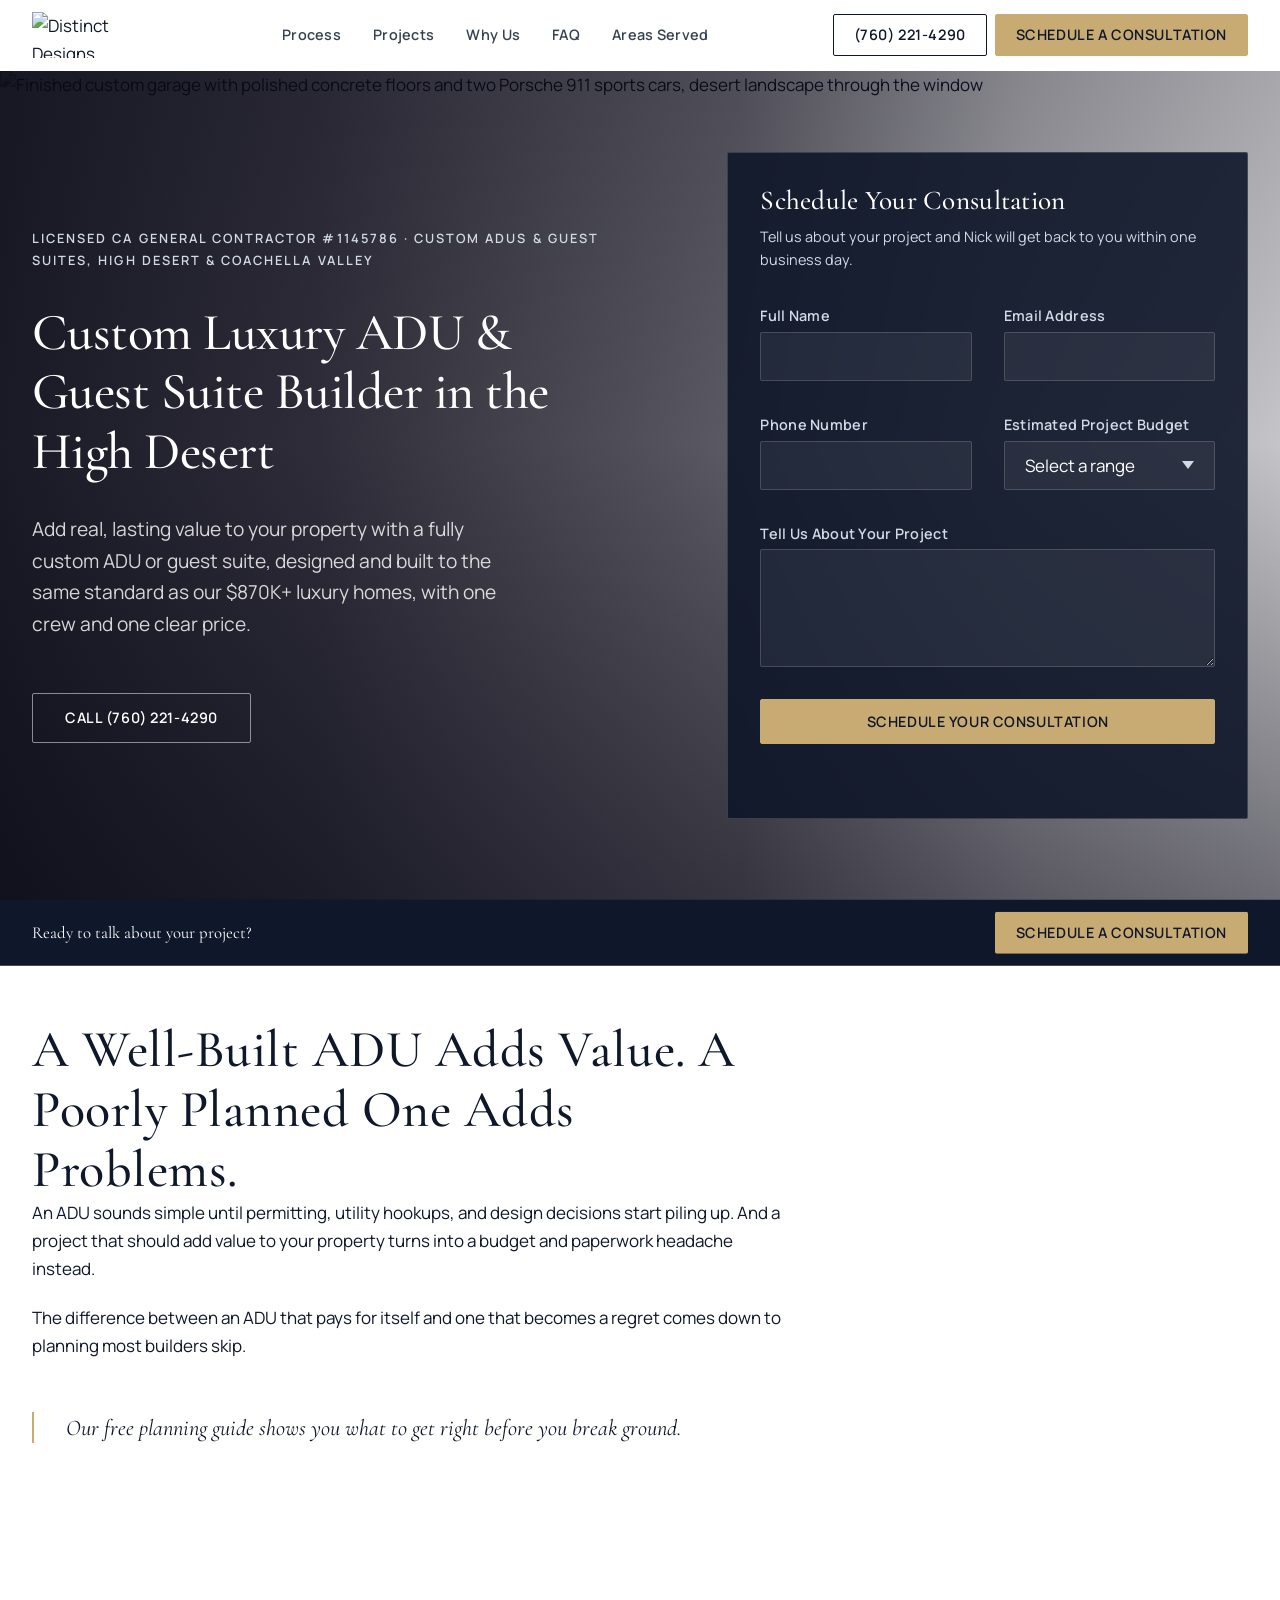
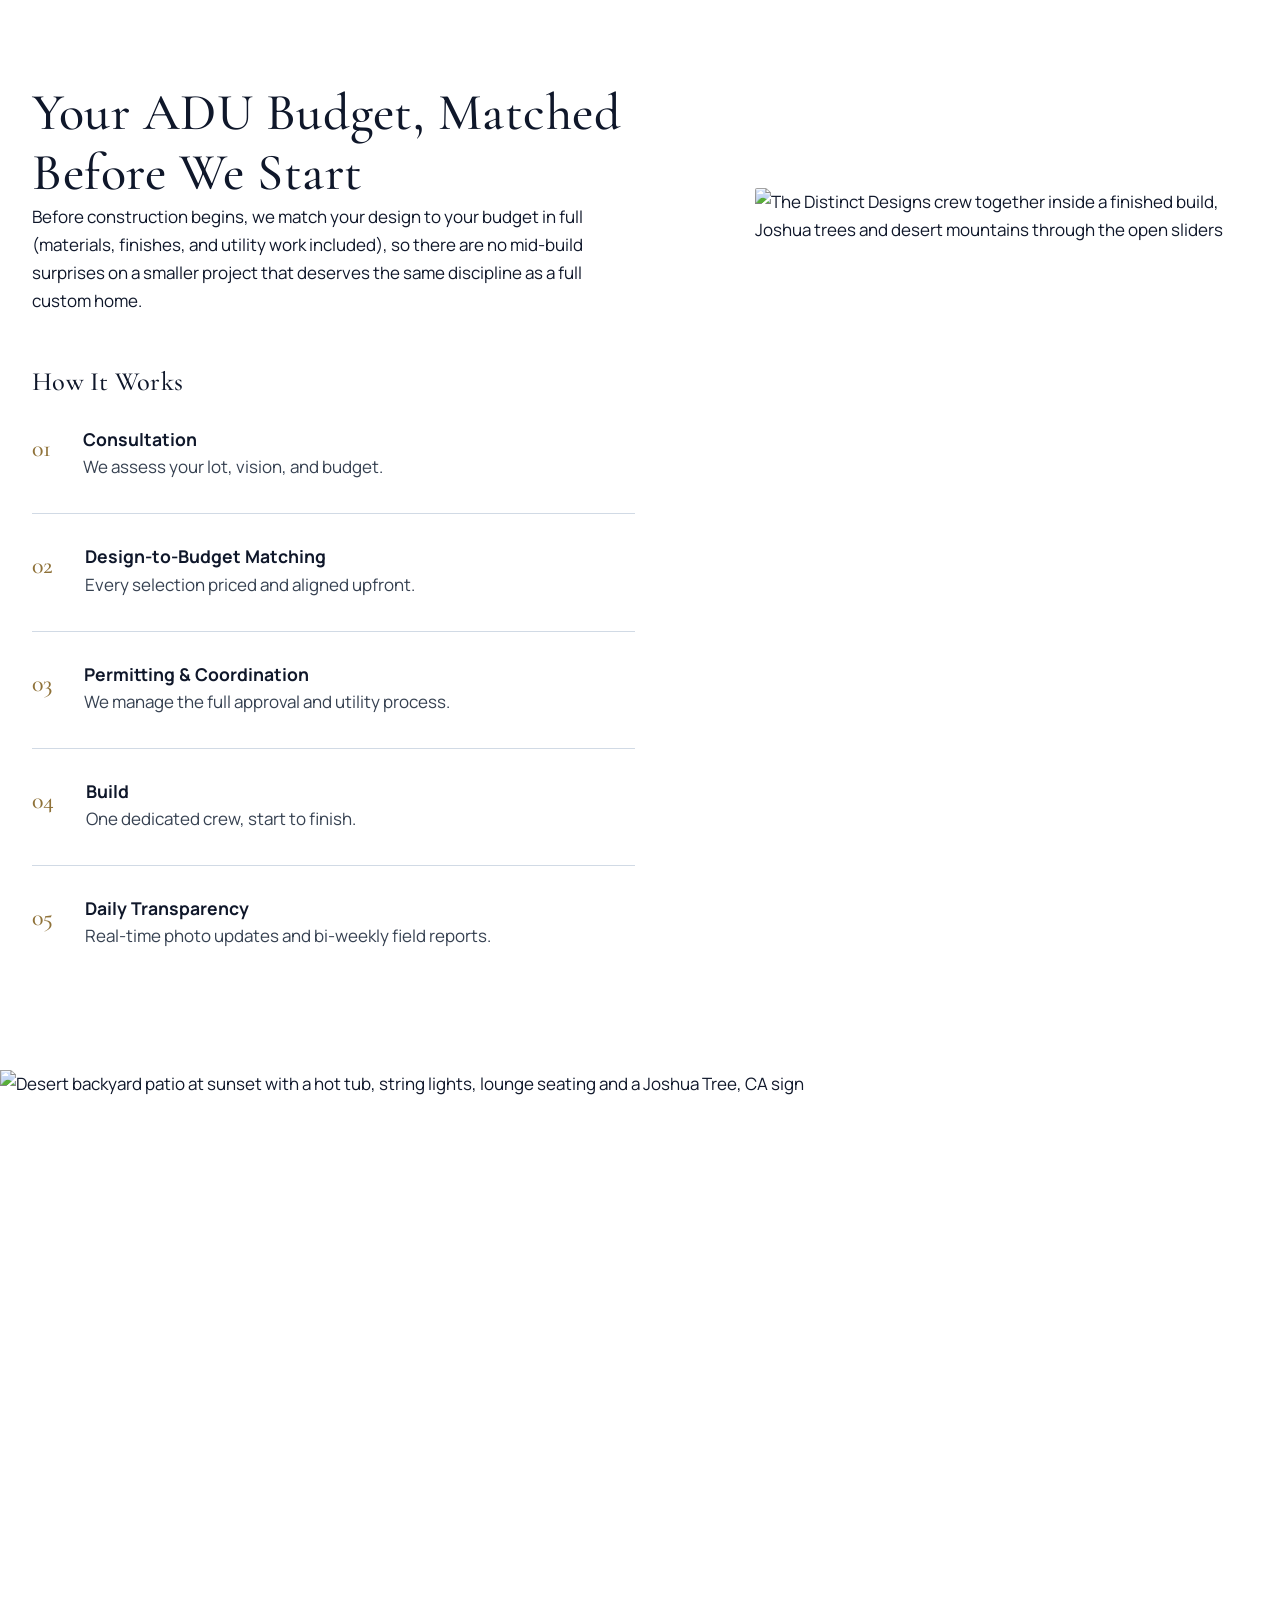
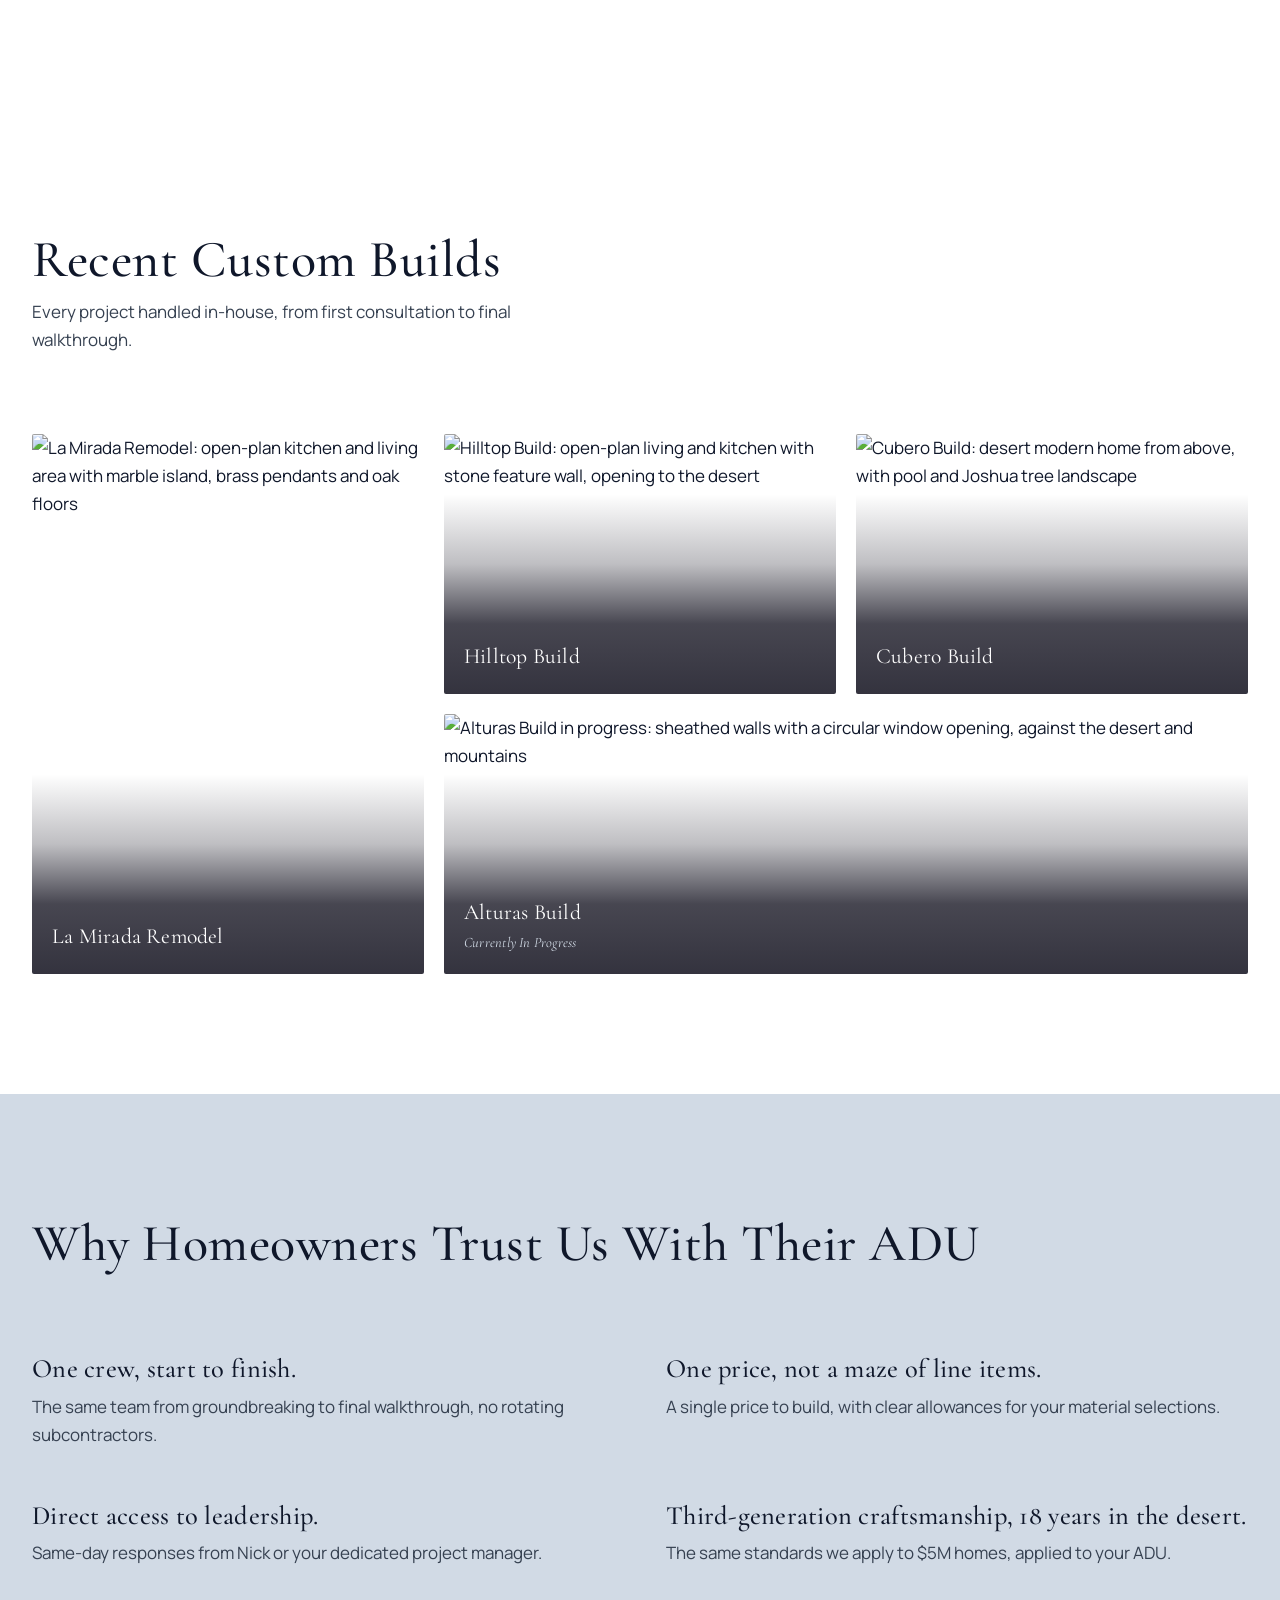
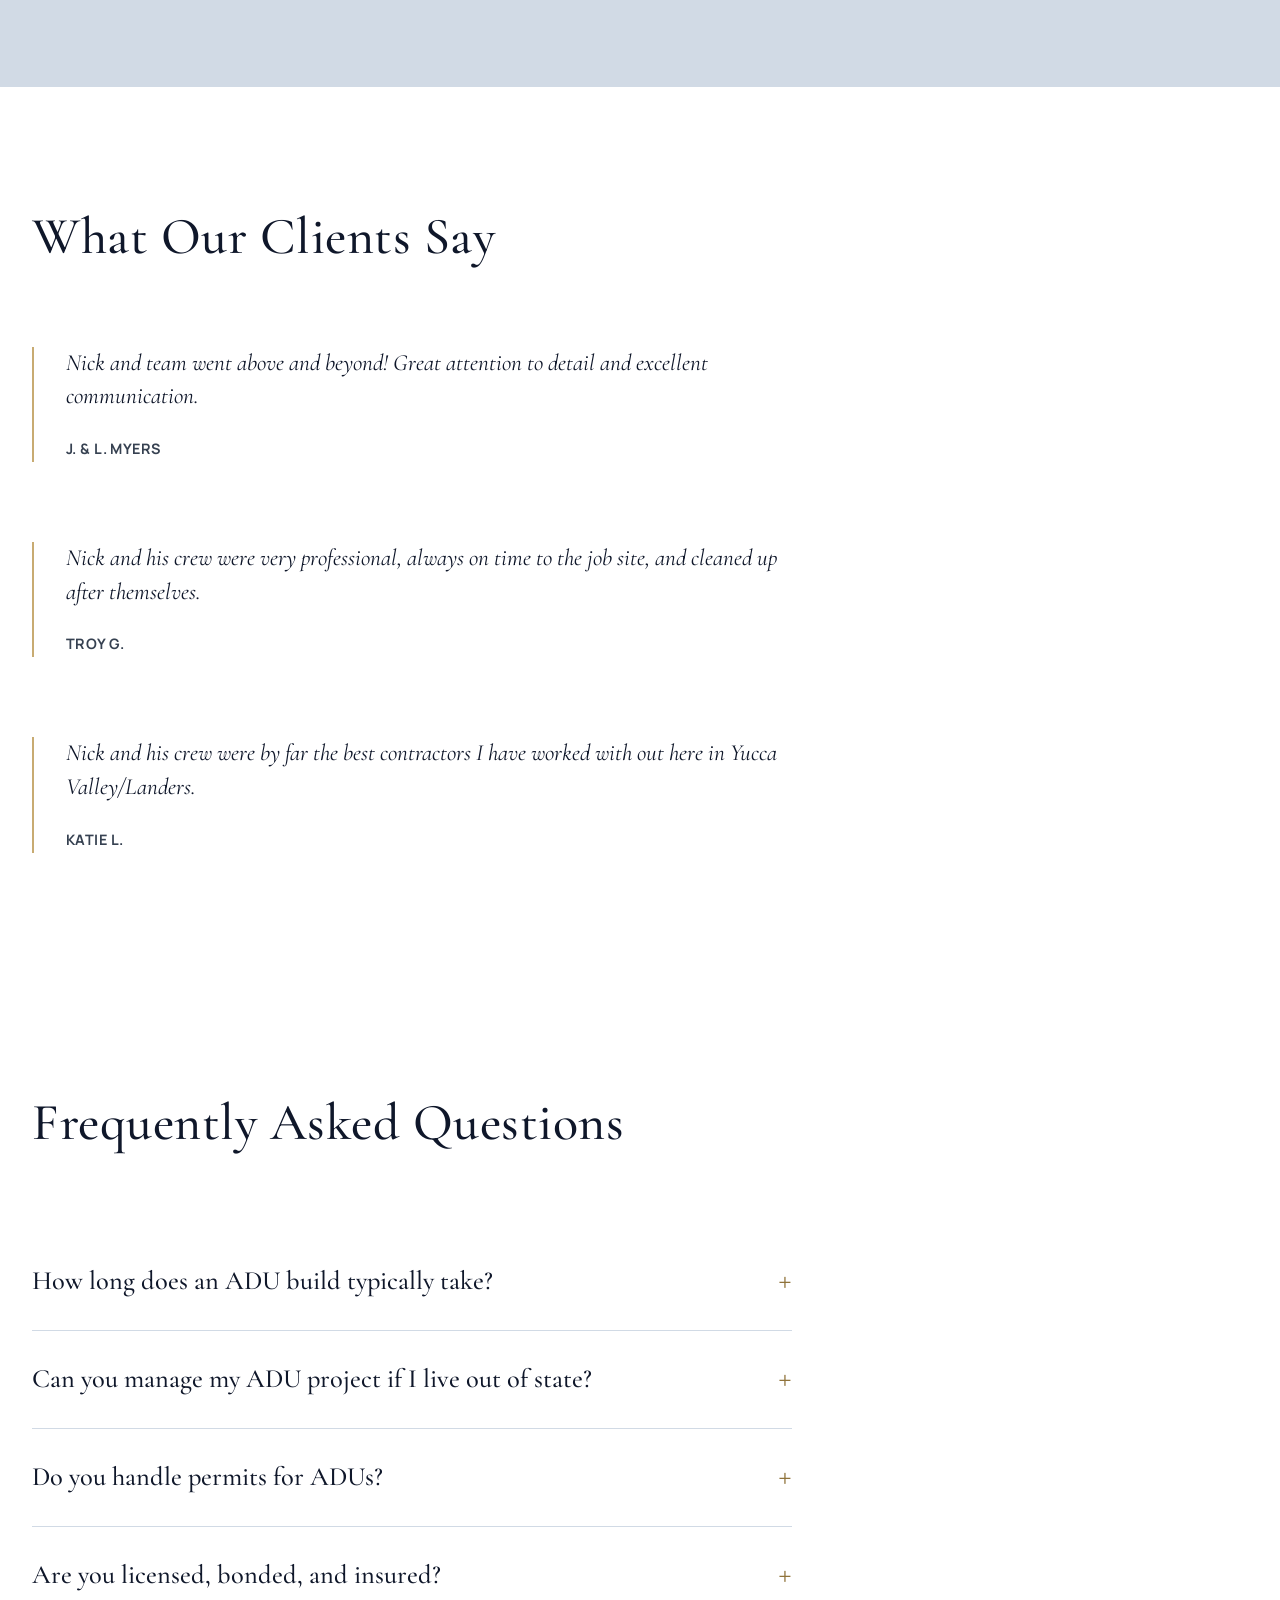
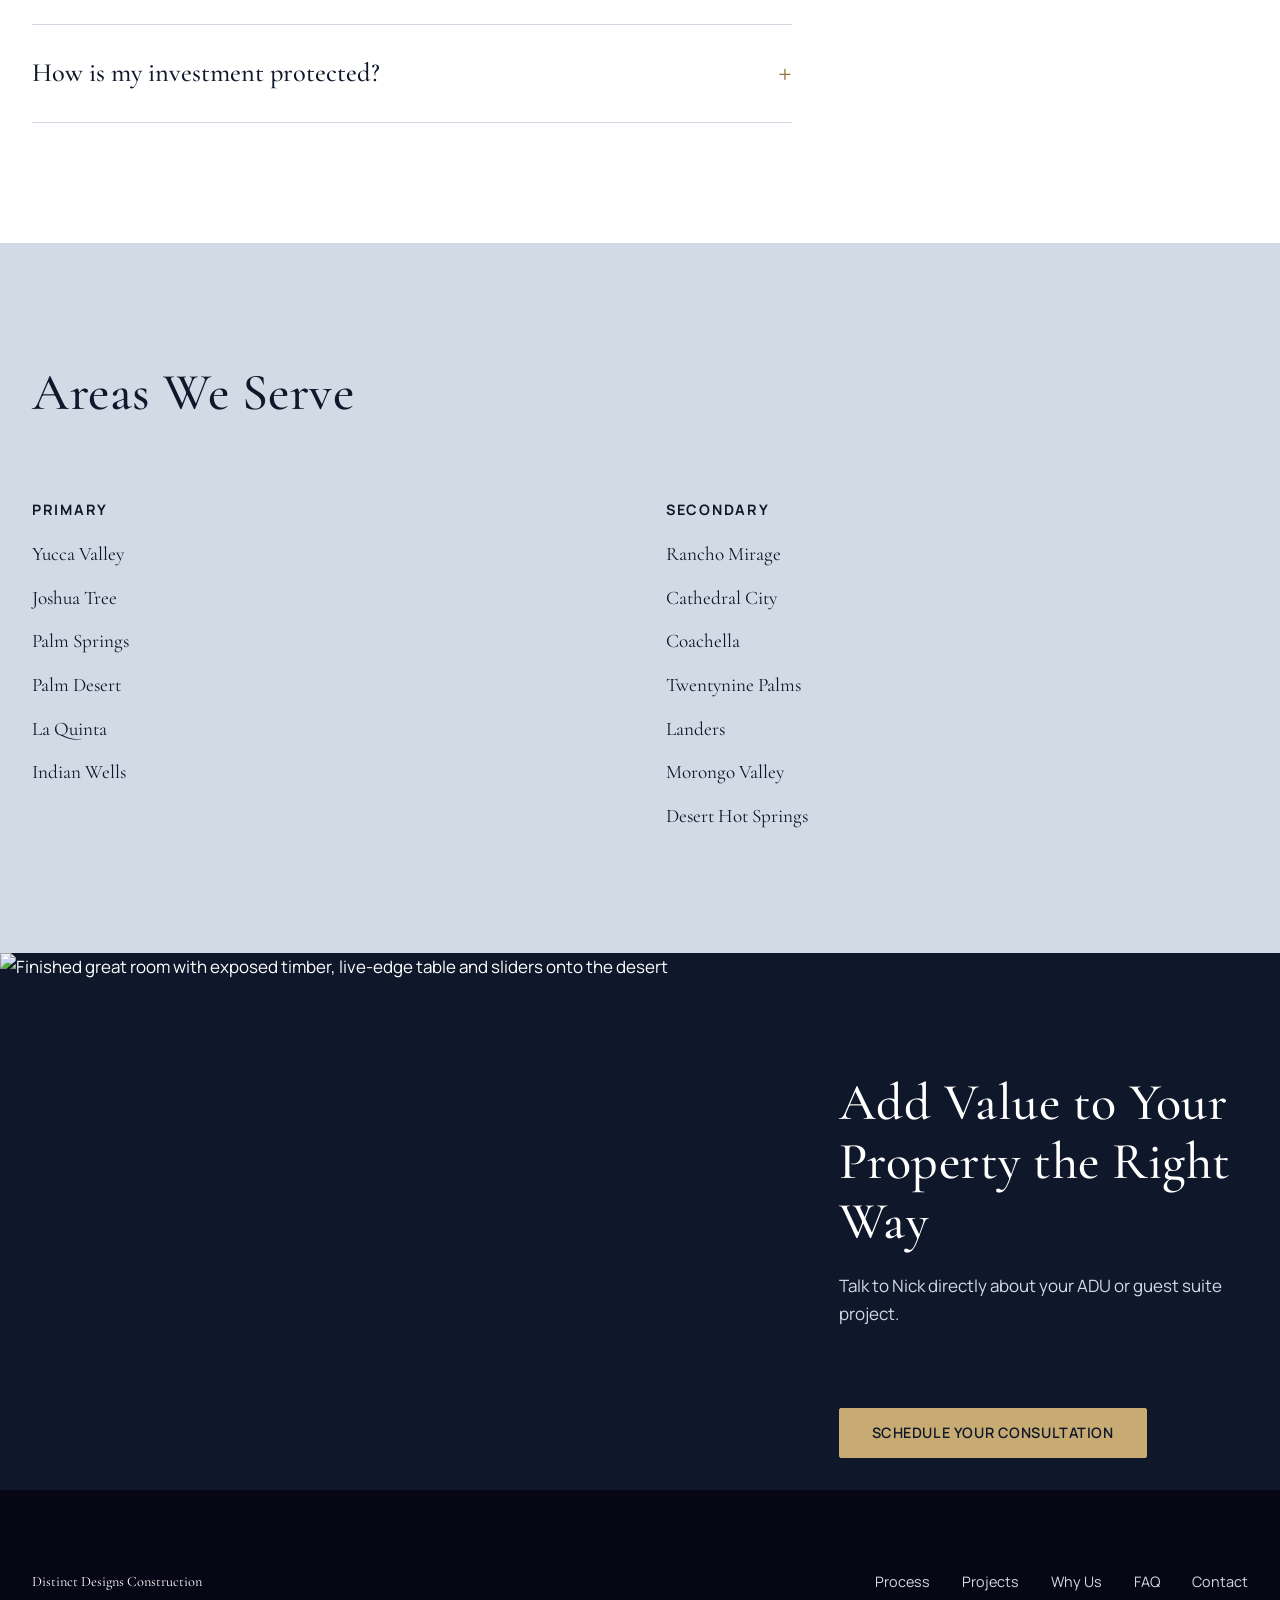
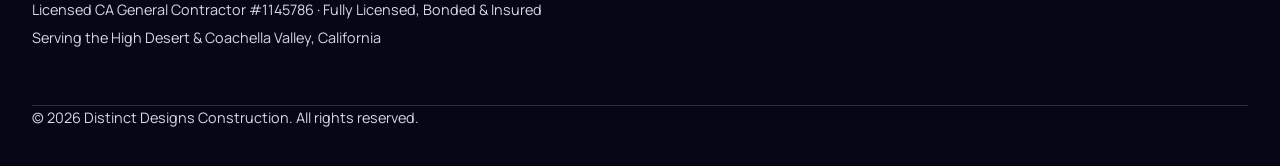
==== custom-adu-hero-form/index.html @ 9405bffa "Add an Open Graph preview image for shared links. Point every landing page, the hub, and the thank-y" ====
<!DOCTYPE html>
<html lang="en">
<head>
<meta charset="UTF-8">
<meta name="viewport" content="width=device-width, initial-scale=1.0">
<title>Custom Luxury ADU &amp; Guest Suite Builder in the High Desert | Distinct Designs Construction</title>
<meta name="description" content="Fully custom ADUs and guest suites in Yucca Valley, Joshua Tree, Palm Springs &amp; the Coachella Valley, built to the same standard as our $870K+ luxury homes, with one crew, one clear price and full permitting handled. Licensed CA GC #1145786.">
<link rel="canonical" href="https://distinctdesignsconstruction.com/custom-adu">

<meta property="og:type" content="website">
<meta property="og:site_name" content="Distinct Designs Construction">
<meta property="og:url" content="https://distinct-designs-construction.vercel.app/custom-adu-hero-form/">
<meta property="og:title" content="Custom Luxury ADU &amp; Guest Suite Builder in the High Desert | Distinct Designs Construction">
<meta property="og:description" content="Fully custom ADUs and guest suites in Yucca Valley, Joshua Tree, Palm Springs &amp; the Coachella Valley, built to the same standard as our $870K+ luxury homes, with one crew, one clear price and full permitting handled. Licensed CA GC #1145786.">
<meta property="og:image" content="https://distinct-designs-construction.vercel.app/custom-home-build-hero-form/images/process-crew.webp">
<meta property="og:image:type" content="image/webp">
<meta property="og:image:width" content="1200">
<meta property="og:image:height" content="900">
<meta property="og:image:alt" content="The Distinct Designs crew inside a completed custom home, desert mountains beyond the open sliders">
<meta name="twitter:card" content="summary_large_image">
<meta name="twitter:title" content="Custom Luxury ADU &amp; Guest Suite Builder in the High Desert | Distinct Designs Construction">
<meta name="twitter:description" content="Fully custom ADUs and guest suites in Yucca Valley, Joshua Tree, Palm Springs &amp; the Coachella Valley, built to the same standard as our $870K+ luxury homes, with one crew, one clear price and full permitting handled. Licensed CA GC #1145786.">
<meta name="twitter:image" content="https://distinct-designs-construction.vercel.app/custom-home-build-hero-form/images/process-crew.webp">
<meta name="twitter:image:alt" content="The Distinct Designs crew inside a completed custom home, desert mountains beyond the open sliders">

<link rel="preconnect" href="https://fonts.googleapis.com">
<link rel="preconnect" href="https://fonts.gstatic.com" crossorigin>
<link href="https://fonts.googleapis.com/css2?family=Cormorant+Garamond:ital,wght@0,300;0,400;0,500;0,600;1,400&family=Manrope:wght@400;500;600;700&display=swap" rel="stylesheet">

<link rel="stylesheet" href="styles.css">

<script>
  /* Progressive enhancement flag: only arm the scroll-reveal start-state when
     JS is available to undo it. Inline + early to avoid a flash of content. */
  document.documentElement.classList.add("js-reveal");
</script>

<!-- Lead tracking (WhatConverts) -->
<script>var $wc_load=function(a){return JSON.parse(JSON.stringify(a))},$wc_leads=$wc_leads||{doc:{url:$wc_load(document.URL),ref:$wc_load(document.referrer),search:$wc_load(location.search),hash:$wc_load(location.hash)}};</script>
<script src="//s.ksrndkehqnwntyxlhgto.com/174814.js"></script>

<!-- Feedbucket: visual review widget. REMOVE before this page goes live on the
     client's own domain. It renders a feedback button for anyone who visits. -->
<script type="text/javascript">
    (function(k) {
        let s=document.createElement('script');s.defer=true;
        s.src="https://cdn.feedbucket.app/assets/feedbucket.js";
        s.dataset.feedbucket=k;document.head.appendChild(s);
    })('87QNN1OkJMjb4UmrA33d')
</script>
</head>
<body>

<a class="skip-link" href="#main">Skip to content</a>

<!-- ============ SITE NAVIGATION ============ -->
<header class="site-nav" id="site-nav">
  <div class="site-nav__inner">
    <a href="#main" class="site-nav__logo">
      <img src="images/logo-distinct-designs.webp"
           alt="Distinct Designs Construction"
           width="350" height="128">
    </a>

    <nav class="site-nav__links" aria-label="Primary">
      <a href="#process">Process</a>
      <a href="#projects">Projects</a>
      <a href="#why-us">Why Us</a>
      <a href="#faq">FAQ</a>
      <a href="#areas-served">Areas Served</a>
    </nav>

    <!-- Phone and CTA as a pair: outlined then gold. No target="_blank" on a
         tel: link: it hands off to the dialer and never opens a tab. -->
    <div class="site-nav__actions">
      <a class="btn btn--nav" href="tel:+17602214290">(760) 221-4290</a>
      <a class="btn btn--nav-primary" href="#form">Schedule a Consultation</a>
    </div>

    <button class="site-nav__toggle" id="nav-toggle" aria-label="Open menu" aria-expanded="false" aria-controls="site-nav__mobile">
      <span></span><span></span><span></span>
    </button>
  </div>

  <nav class="site-nav__mobile" id="site-nav__mobile" aria-label="Mobile">
    <a href="#process">Process</a>
    <a href="#projects">Projects</a>
    <a href="#why-us">Why Us</a>
    <a href="#faq">FAQ</a>
    <a href="#areas-served">Areas Served</a>
    <a class="btn btn--nav" href="tel:+17602214290">(760) 221-4290</a>
    <a href="#form" class="btn btn--primary">Schedule a Consultation</a>
  </nav>
</header>

<!-- Slim persistent CTA bar, revealed after hero scroll -->
<div class="sticky-cta" id="sticky-cta">
  <p>Ready to talk about your project?</p>
  <a href="#form" class="btn btn--sticky">Schedule a Consultation</a>
</div>

<main id="main">

<article id="custom-adu">

  <!-- ============ HERO ============ -->
  <header class="hero hero--form">
    <!-- Real photography. Named for its subject, not its origin page: the
         remodel page's hero is now a different photograph. -->
    <img
      class="hero__image"
      src="images/hero-garage.webp"
      srcset="images/hero-garage-1200.webp 1200w, images/hero-garage.webp 1672w"
      sizes="100vw"
      alt="Finished custom garage with polished concrete floors and two Porsche 911 sports cars, desert landscape through the window"
      fetchpriority="high"
      width="1672" height="1115"
    >
    <div class="hero__scrim" aria-hidden="true"></div>

    <div class="hero__inner">
      <div class="hero__content reveal">
        <p class="eyebrow">Licensed CA General Contractor #1145786 &middot; Custom ADUs &amp; Guest Suites, High Desert &amp; Coachella Valley</p>
        <h1>Custom Luxury ADU &amp; Guest Suite Builder in the High Desert</h1>
        <p class="subhead">Add real, lasting value to your property with a fully custom ADU or guest suite, designed and built to the same standard as our $870K+ luxury homes, with one crew and one clear price.</p>
        <nav class="hero-cta">
          <a href="tel:+17602214290" class="btn btn--secondary">Call (760) 221-4290</a>
        </nav>
      </div>

      <!-- Variant: the lead form sits in the hero. It carries id="form", so the
           nav, sticky bar and footer links all still resolve. -->
      <div class="hero__form-card reveal" id="form">
        <h2 class="hero__form-title">Schedule Your Consultation</h2>
        <p class="hero__form-note">Tell us about your project and Nick will get back to you within one business day.</p>
      <form class="lead-form" id="lead-form" novalidate>
      <div class="lead-form__row">
      <label for="name">Full Name</label>
      <input type="text" id="name" name="name" required autocomplete="name">
      </div>
      <div class="lead-form__row">
      <label for="email">Email Address</label>
      <input type="email" id="email" name="email" required autocomplete="email">
      </div>
      <div class="lead-form__row">
      <label for="phone">Phone Number</label>
      <input type="tel" id="phone" name="phone" required autocomplete="tel">
      </div>
      <div class="lead-form__row">
      <label for="budget">Estimated Project Budget</label>
      <!-- TODO: confirm these ADU ranges with the client. The copy does not
      specify them, so they are set lower than the remodel page's. -->
      <select id="budget" name="budget" required>
      <option value="" disabled selected>Select a range</option>
      <option value="under-150k">Under $150K</option>
      <option value="150k-300k">$150K &ndash; $300K</option>
      <option value="300k-500k">$300K &ndash; $500K</option>
      <option value="500k-plus">$500K+</option>
      </select>
      </div>
      <!-- Honeypot: off-screen and hidden from assistive tech, so only a bot
           fills it. Submissions carrying a value here are dropped. -->
      <div class="lead-form__trap" aria-hidden="true">
        <label for="company_website">Company website</label>
        <input type="text" id="company_website" name="company_website" tabindex="-1" autocomplete="off">
      </div>
      <div class="lead-form__row lead-form__row--full">
      <label for="message">Tell Us About Your Project</label>
      <textarea id="message" name="message" rows="4"></textarea>
      </div>
      <div class="lead-form__row lead-form__row--full">
      <button type="submit" class="btn btn--primary btn--full">Schedule Your Consultation</button>
      <p class="lead-form__note" id="lead-form-note" role="status" aria-live="polite"></p>
      </div>
      </form>
      </div>
    </div>
  </header>

  <!-- ============ PROBLEM AWARE ============ -->
  <section id="problem-aware" class="section section--narrow">
    <div class="reveal">
      <h2>A Well-Built ADU Adds Value. A Poorly Planned One Adds Problems.</h2>
      <p>An ADU sounds simple until permitting, utility hookups, and design decisions start piling up. And a project that should add value to your property turns into a budget and paperwork headache instead.</p>
      <p>The difference between an ADU that pays for itself and one that becomes a regret comes down to planning most builders skip.</p>
      <p class="pull-line">Our free planning guide shows you what to get right before you break ground.</p>
    </div>
  </section>

  <!-- ============ PROCESS ============ -->
  <section id="process" class="section section--split">
    <div class="section--split__text reveal">
      <h2>Your ADU Budget, Matched Before We Start</h2>
      <p>Before construction begins, we match your design to your budget in full (materials, finishes, and utility work included), so there are no mid-build surprises on a smaller project that deserves the same discipline as a full custom home.</p>

      <h3 class="section--split__subhead">How It Works</h3>
      <ol class="process-steps">
        <li class="process-steps__item">
          <span class="process-steps__index">01</span>
          <div>
            <h4>Consultation</h4>
            <p>We assess your lot, vision, and budget.</p>
          </div>
        </li>
        <li class="process-steps__item">
          <span class="process-steps__index">02</span>
          <div>
            <h4>Design-to-Budget Matching</h4>
            <p>Every selection priced and aligned upfront.</p>
          </div>
        </li>
        <li class="process-steps__item">
          <span class="process-steps__index">03</span>
          <div>
            <h4>Permitting &amp; Coordination</h4>
            <p>We manage the full approval and utility process.</p>
          </div>
        </li>
        <li class="process-steps__item">
          <span class="process-steps__index">04</span>
          <div>
            <h4>Build</h4>
            <p>One dedicated crew, start to finish.</p>
          </div>
        </li>
        <li class="process-steps__item">
          <span class="process-steps__index">05</span>
          <div>
            <h4>Daily Transparency</h4>
            <p>Real-time photo updates and bi-weekly field reports.</p>
          </div>
        </li>
      </ol>
    </div>

    <div class="section--split__media reveal">
      <!-- Real photography: no .grade filter (it skews skin tones) and no
           data-placeholder. Portrait 3:4; this slot sets images at their
           natural height, so nothing is cropped. -->
      <img
        src="images/process-crew.webp"
        alt="The Distinct Designs crew together inside a finished build, Joshua trees and desert mountains through the open sliders"
        loading="lazy" width="1200" height="1600"
      >
    </div>
  </section>

  <!-- Full-width image break -->
  <figure class="image-break reveal">
    <!-- Real photography. Named for its subject, not its origin page: the
         remodel page's transition band is now a different photograph. -->
    <img
      src="images/process-break-patio.webp"
      alt="Desert backyard patio at sunset with a hot tub, string lights, lounge seating and a Joshua Tree, CA sign"
      loading="lazy" width="1920" height="1440"
    >
  </figure>

  <!-- ============ PROJECTS ============ -->
  <section id="projects" class="section">
    <div class="section__header reveal">
      <h2>Recent Custom Builds</h2>
      <p>Every project handled in-house, from first consultation to final walkthrough.</p>
    </div>

    <div class="projects-grid reveal">
      <!-- Each tile opens its photograph in a lightbox. These are buttons, not
           links: they trigger in-page UI rather than navigating. Project
           photography is shared with the other two landing pages. -->
      <button type="button" class="project-tile project-tile--tall"
              aria-label="La Mirada Remodel, view larger photo">
        <!-- Real photography: no .grade filter and no data-placeholder. -->
        <img src="images/project-la-mirada.webp" alt="La Mirada Remodel: open-plan kitchen and living area with marble island, brass pendants and oak floors" loading="lazy" width="900" height="1200">
        <span class="project-tile__label">La Mirada Remodel</span>
      </button>
      <button type="button" class="project-tile"
              aria-label="Hilltop Build, view larger photo">
        <!-- Real photography: no .grade filter and no data-placeholder. -->
        <img src="images/project-hilltop.webp" alt="Hilltop Build: open-plan living and kitchen with stone feature wall, opening to the desert" loading="lazy" width="900" height="675">
        <span class="project-tile__label">Hilltop Build</span>
      </button>
      <button type="button" class="project-tile"
              aria-label="Cubero Build, view larger photo">
        <!-- Real photography: no .grade filter and no data-placeholder. -->
        <img src="images/project-cubero.webp" alt="Cubero Build: desert modern home from above, with pool and Joshua tree landscape" loading="lazy" width="900" height="675">
        <span class="project-tile__label">Cubero Build</span>
      </button>
      <!-- No --tall here: this cell is placed wide at desktop, so the default
           4:3 is the right shape on mobile too. -->
      <button type="button" class="project-tile project-tile--progress"
              aria-label="Alturas Build, currently in progress, view larger photo">
        <!-- Real photography: no .grade filter and no data-placeholder. -->
        <img src="images/project-alturas.webp" alt="Alturas Build in progress: sheathed walls with a circular window opening, against the desert and mountains" loading="lazy" width="1400" height="932">
        <span class="project-tile__label">Alturas Build <em>Currently In Progress</em></span>
      </button>
    </div>
  </section>

  <!-- ============ WHY US ============ -->
  <section id="why-us" class="section section--tinted">
    <div class="section__header reveal">
      <h2>Why Homeowners Trust Us With Their ADU</h2>
    </div>

    <div class="why-us-grid">
      <article class="why-us-card reveal">
        <h3>One crew, start to finish.</h3>
        <p>The same team from groundbreaking to final walkthrough, no rotating subcontractors.</p>
      </article>
      <article class="why-us-card reveal">
        <h3>One price, not a maze of line items.</h3>
        <p>A single price to build, with clear allowances for your material selections.</p>
      </article>
      <article class="why-us-card reveal">
        <h3>Direct access to leadership.</h3>
        <p>Same-day responses from Nick or your dedicated project manager.</p>
      </article>
      <article class="why-us-card reveal">
        <h3>Third-generation craftsmanship, 18 years in the desert.</h3>
        <p>The same standards we apply to $5M homes, applied to your ADU.</p>
      </article>
    </div>
  </section>

  <!-- ============ TESTIMONIALS ============ -->
  <section id="testimonials" class="section section--narrow">
    <h2 class="reveal">What Our Clients Say</h2>

    <div class="testimonial-stack">
      <blockquote class="reveal">
        <p>Nick and team went above and beyond! Great attention to detail and excellent communication.</p>
        <cite>J. &amp; L. Myers</cite>
      </blockquote>
      <blockquote class="reveal">
        <p>Nick and his crew were very professional, always on time to the job site, and cleaned up after themselves.</p>
        <cite>Troy G.</cite>
      </blockquote>
      <blockquote class="reveal">
        <p>Nick and his crew were by far the best contractors I have worked with out here in Yucca Valley/Landers.</p>
        <cite>Katie L.</cite>
      </blockquote>
    </div>
  </section>

  <!-- ============ FAQ ============ -->
  <section id="faq" class="section section--narrow">
    <h2 class="reveal">Frequently Asked Questions</h2>

    <div class="accordion reveal">
      <div class="accordion__item">
        <h3>
          <button class="accordion__trigger" aria-expanded="false" aria-controls="faq-1">
            How long does an ADU build typically take?
          </button>
        </h3>
        <div class="accordion__panel" id="faq-1">
          <p>Timelines vary by size and scope, but our pre-construction process is designed to protect your timeline from the delays that derail most ADU projects.</p>
        </div>
      </div>

      <div class="accordion__item">
        <h3>
          <button class="accordion__trigger" aria-expanded="false" aria-controls="faq-2">
            Can you manage my ADU project if I live out of state?
          </button>
        </h3>
        <div class="accordion__panel" id="faq-2">
          <p>Yes. Real-time photo updates, bi-weekly reports, and scheduled video calls keep you informed throughout.</p>
        </div>
      </div>

      <div class="accordion__item">
        <h3>
          <button class="accordion__trigger" aria-expanded="false" aria-controls="faq-3">
            Do you handle permits for ADUs?
          </button>
        </h3>
        <div class="accordion__panel" id="faq-3">
          <p>Yes, the full process, from plan approval through certificate of occupancy.</p>
        </div>
      </div>

      <div class="accordion__item">
        <h3>
          <button class="accordion__trigger" aria-expanded="false" aria-controls="faq-4">
            Are you licensed, bonded, and insured?
          </button>
        </h3>
        <div class="accordion__panel" id="faq-4">
          <p>Yes. License #1145786.</p>
        </div>
      </div>

      <div class="accordion__item">
        <h3>
          <button class="accordion__trigger" aria-expanded="false" aria-controls="faq-5">
            How is my investment protected?
          </button>
        </h3>
        <div class="accordion__panel" id="faq-5">
          <p>Every dollar is tied to a milestone, with full documentation and no requests beyond the current scope.</p>
        </div>
      </div>
    </div>
  </section>

  <!-- ============ AREAS SERVED ============ -->
  <section id="areas-served" class="section section--tinted">
    <h2 class="reveal">Areas We Serve</h2>
    <div class="areas-grid reveal">
      <div>
        <h3>Primary</h3>
        <ul class="areas-list">
          <li>Yucca Valley</li>
          <li>Joshua Tree</li>
          <li>Palm Springs</li>
          <li>Palm Desert</li>
          <li>La Quinta</li>
          <li>Indian Wells</li>
        </ul>
      </div>
      <div>
        <h3>Secondary</h3>
        <ul class="areas-list">
          <li>Rancho Mirage</li>
          <li>Cathedral City</li>
          <li>Coachella</li>
          <li>Twentynine Palms</li>
          <li>Landers</li>
          <li>Morongo Valley</li>
          <li>Desert Hot Springs</li>
        </ul>
      </div>
    </div>
  </section>

  <!-- ============ LEAD FORM / FOOTER CTA ============ -->
  <footer class="lead-section">
    <div class="lead-section__media">
      <!-- Real photography, shared with the custom-home-build page. -->
      <img
        src="images/footer-cta.webp"
        alt="Finished great room with exposed timber, live-edge table and sliders onto the desert"
        loading="lazy" width="1600" height="1066"
      >
    </div>

    <div class="lead-section__content reveal">
      <h2>Add Value to Your Property the Right Way</h2>
      <p>Talk to Nick directly about your ADU or guest suite project.</p>

      <a href="#form" class="btn btn--primary">Schedule Your Consultation</a>
    </div>
  </footer>

</article>

</main>

<!-- ============ PROJECT LIGHTBOX ============ -->
<dialog class="lightbox" id="lightbox" aria-label="Project photo">
  <button type="button" class="lightbox__close" id="lightbox-close" aria-label="Close photo">&times;</button>
  <figure class="lightbox__figure">
    <img class="lightbox__img" id="lightbox-img" src="" alt="">
    <figcaption class="lightbox__caption" id="lightbox-caption"></figcaption>
  </figure>
</dialog>

<!-- ============ SITE FOOTER ============ -->
<footer class="site-footer">
  <div class="site-footer__inner">
    <div>
      <p class="site-footer__brand">Distinct Designs Construction</p>
      <p>Licensed CA General Contractor #1145786 &middot; Fully Licensed, Bonded &amp; Insured</p>
      <p>Serving the High Desert &amp; Coachella Valley, California</p>
    </div>
    <nav aria-label="Footer">
      <a href="#process">Process</a>
      <a href="#projects">Projects</a>
      <a href="#why-us">Why Us</a>
      <a href="#faq">FAQ</a>
      <a href="#form">Contact</a>
    </nav>
  </div>
  <p class="site-footer__legal">&copy; <span id="year"></span> Distinct Designs Construction. All rights reserved.</p>
</footer>

<!-- FAQ Structured Data -->
<script type="application/ld+json">
{
  "@context": "https://schema.org",
  "@type": "FAQPage",
  "mainEntity": [
    {
      "@type": "Question",
      "name": "How long does an ADU build typically take?",
      "acceptedAnswer": {
        "@type": "Answer",
        "text": "Timelines vary by size and scope, but our pre-construction process is designed to protect your timeline from the delays that derail most ADU projects."
      }
    },
    {
      "@type": "Question",
      "name": "Can you manage my ADU project if I live out of state?",
      "acceptedAnswer": {
        "@type": "Answer",
        "text": "Yes. Real-time photo updates, bi-weekly reports, and scheduled video calls keep you informed throughout."
      }
    },
    {
      "@type": "Question",
      "name": "Do you handle permits for ADUs?",
      "acceptedAnswer": {
        "@type": "Answer",
        "text": "Yes, the full process, from plan approval through certificate of occupancy."
      }
    },
    {
      "@type": "Question",
      "name": "Are you licensed, bonded, and insured?",
      "acceptedAnswer": {
        "@type": "Answer",
        "text": "Yes. License #1145786."
      }
    },
    {
      "@type": "Question",
      "name": "How is my investment protected?",
      "acceptedAnswer": {
        "@type": "Answer",
        "text": "Every dollar is tied to a milestone, with full documentation and no requests beyond the current scope."
      }
    }
  ]
}
</script>

<script src="script.js"></script>
</body>
</html>
---- custom-adu-hero-form/styles.css ----
/* =================================================================
   DISTINCT DESIGNS CONSTRUCTION: DESIGN SYSTEM STYLESHEET
   Shared foundation for custom-home-build, remodel & ADU pages.
   Organization: Variables → Reset → Typography → Layout Primitives →
   Components → Sections → Media Queries (mobile-first)
   ================================================================= */

/* -----------------------------------------------------------------
   1. CSS VARIABLES: DESIGN TOKENS
   ----------------------------------------------------------------- */
:root {
  /* Color: brand palette taken from distinctdesignsconstruction.com
     (Astra/Elementor globals + rendered usage). Navy + near-black + gold.
       #070614 near-black  : dominant dark surface
       #0F172A navy        : headings on light, secondary dark surface, footer
       #C8AB72 gold        : brand accent (Astra color-4 / Elementor accent)
       #364151 slate       : body copy
       #D1DAE5 light steel : light neutral surface / muted on dark
       #FFFFFF white       : light surface, text on dark                     */
  --color-bg: #ffffff;
  --color-bg-sand: #d1dae5;
  --color-charcoal: #0f172a;
  --color-charcoal-soft: #070614; /* deeper than --color-charcoal, not lighter */
  --color-text: #0f172a;
  --color-text-muted: #364151; /* AA: 10.3:1 on --color-bg, 7.3:1 on --color-bg-sand */
  --color-text-on-dark: #ffffff;
  --color-text-on-dark-muted: #d1dae5;
  --color-clay: #c8ab72;       /* true brand gold: use on dark, or as a surface/border */
  --color-clay-dark: #a98a50;  /* darker gold, hover on gold surfaces */
  --color-clay-text: #8f7239;  /* gold as TEXT on light: brand gold is only 2.2:1 on
                                  white, this shade keeps the hue and passes AA (4.5:1) */
  --color-on-accent: #0f172a;  /* text on a gold surface (8.1:1). Matches the navy-on-gold
                                  they use for their own FAQ; white on gold is 2.2:1 */
  --color-hairline: #d1dae5;
  --color-hairline-on-dark: rgba(255, 255, 255, 0.16);

  /* Typography */
  --font-display: "Cormorant Garamond", "Times New Roman", serif;
  --font-body: "Manrope", -apple-system, BlinkMacSystemFont, "Segoe UI", sans-serif;

  --fs-hero: clamp(2.35rem, 4.4vw + 0.75rem, 4.25rem);
  --fs-h2: clamp(2rem, 3.2vw + 1rem, 3.25rem);
  --fs-h3: clamp(1.25rem, 1vw + 1rem, 1.65rem);
  --fs-h4: 1.1rem;
  --fs-body-lg: 1.2rem;
  --fs-body: 1.0625rem;
  --fs-small: 0.9rem;
  --fs-eyebrow: 0.8rem;

  /* Spacing scale */
  --space-3xs: 0.25rem;
  --space-2xs: 0.5rem;
  --space-xs: 0.75rem;
  --space-sm: 1.25rem;
  --space-md: 2rem;
  --space-lg: 3.25rem;
  --space-xl: 5rem;
  --space-2xl: 7.5rem;
  --space-3xl: 10rem;

  /* Layout */
  --content-max: 1360px;
  --content-narrow: 760px;
  --nav-h: 71px; /* actual sticky-nav height. The logo now sets it, so it
                    is the same at every breakpoint (no override needed) */
  --radius: 2px;
  --border-w: 1px;

  /* Motion */
  --ease-editorial: cubic-bezier(0.16, 1, 0.3, 1);
  --dur-fast: 0.3s;
  --dur-med: 0.6s;
  --dur-slow: 0.9s;
}

/* -----------------------------------------------------------------
   2. RESET / BASE
   ----------------------------------------------------------------- */
*, *::before, *::after { box-sizing: border-box; }
html { scroll-behavior: smooth; }
@media (prefers-reduced-motion: reduce) {
  html { scroll-behavior: auto; }
  *, *::before, *::after {
    animation-duration: 0.01ms !important;
    animation-iteration-count: 1 !important;
    transition-duration: 0.01ms !important;
    scroll-behavior: auto !important;
  }
}

body {
  margin: 0;
  background: var(--color-bg);
  color: var(--color-text);
  font-family: var(--font-body);
  font-size: var(--fs-body);
  line-height: 1.65;
  -webkit-font-smoothing: antialiased;
  text-rendering: optimizeLegibility;
}

img { max-width: 100%; display: block; height: auto; }

a { color: inherit; text-decoration: none; }

ul { list-style: none; margin: 0; padding: 0; }
ol { margin: 0; padding: 0; }

h1, h2, h3, h4 {
  font-family: var(--font-display);
  font-weight: 500;
  color: var(--color-charcoal);
  line-height: 1.15;
  letter-spacing: 0.01em;
  margin: 0;
}

p { margin: 0 0 var(--space-sm); }
p:last-child { margin-bottom: 0; }

button {
  font-family: inherit;
  cursor: pointer;
}

.skip-link {
  position: absolute;
  left: -9999px;
  top: 0;
  background: var(--color-charcoal);
  color: var(--color-text-on-dark);
  padding: var(--space-2xs) var(--space-sm);
  z-index: 999;
}
.skip-link:focus { left: var(--space-sm); top: var(--space-sm); }

:focus-visible {
  outline: 2px solid var(--color-clay);
  outline-offset: 3px;
}

/* -----------------------------------------------------------------
   3. TYPOGRAPHY UTILITIES
   ----------------------------------------------------------------- */
.eyebrow {
  font-family: var(--font-body);
  font-size: var(--fs-eyebrow);
  text-transform: uppercase;
  letter-spacing: 0.16em;
  color: var(--color-clay-text);
  font-weight: 600;
  margin: 0 0 var(--space-md);
}

h1 { font-size: var(--fs-hero); letter-spacing: -0.01em; }
h2 { font-size: var(--fs-h2); }
h3 { font-size: var(--fs-h3); font-weight: 500; }
h4 {
  font-size: var(--fs-h4);
  font-family: var(--font-body);
  font-weight: 700;
  letter-spacing: 0;
}

.subhead {
  font-size: var(--fs-body-lg);
  color: var(--color-text-muted);
  max-width: 42ch;
  margin-top: var(--space-md);
}

.pull-line {
  font-family: var(--font-display);
  font-style: italic;
  font-size: 1.4rem;
  color: var(--color-charcoal);
  border-left: 2px solid var(--color-clay);
  padding-left: var(--space-md);
  margin-top: var(--space-lg);
  line-height: 1.4;
}

/* -----------------------------------------------------------------
   4. LAYOUT PRIMITIVES
   ----------------------------------------------------------------- */
.section {
  padding: var(--space-2xl) var(--space-md);
  max-width: var(--content-max);
  margin: 0 auto;
}

/* Keep anchor-linked headings clear of the sticky nav */
[id] { scroll-margin-top: calc(var(--nav-h) + var(--space-md)); }

/* Narrow = a capped reading measure, still locked to the page's left edge.
   (Capping the section itself would centre the block and make the left
   edge zig-zag against the full-width sections.) */
.section--narrow > * { max-width: var(--content-narrow); }

.section--tinted { background: var(--color-bg-sand); }
/* section--tinted stretches full width; re-wrap inner content */
.section--tinted.section { max-width: none; padding-left: 0; padding-right: 0; }
.section--tinted > * { max-width: var(--content-max); margin-left: auto; margin-right: auto; padding-left: var(--space-md); padding-right: var(--space-md); }

.section__header { margin-bottom: var(--space-xl); }
.section__header p { color: var(--color-text-muted); max-width: 55ch; margin-top: var(--space-2xs); }

.section--split {
  display: grid;
  grid-template-columns: 1fr;
  gap: var(--space-xl);
  align-items: center;
}

.image-break {
  margin: 0;
  width: 100%;
  overflow: hidden;
}
.image-break img { width: 100%; object-fit: cover; max-height: 640px; }

/* -----------------------------------------------------------------
   5. SCROLL REVEAL (Intersection Observer driven)
   Progressive enhancement: content is VISIBLE by default. The hidden
   start-state is only applied once JS confirms it can reveal it again
   (html.js-reveal), so a JS failure can never leave the page blank.
   ----------------------------------------------------------------- */
.js-reveal .reveal {
  opacity: 0;
  transform: translateY(28px);
  transition: opacity var(--dur-slow) var(--ease-editorial),
              transform var(--dur-slow) var(--ease-editorial);
}
.js-reveal .reveal.is-visible {
  opacity: 1;
  transform: translateY(0);
}
@media (prefers-reduced-motion: reduce) {
  .js-reveal .reveal { opacity: 1; transform: none; transition: none; }
}

/* -----------------------------------------------------------------
   6. IMAGE GRADING (cohesive desert placeholder treatment)
   ----------------------------------------------------------------- */
.grade {
  filter: sepia(0.16) saturate(1.12) brightness(0.97) contrast(1.04) hue-rotate(-4deg);
}

/* -----------------------------------------------------------------
   7. BUTTONS
   ----------------------------------------------------------------- */
.btn {
  display: inline-flex;
  align-items: center;
  justify-content: center;
  padding: var(--space-xs) var(--space-md);
  font-size: var(--fs-small);
  font-weight: 600;
  letter-spacing: 0.04em;
  text-transform: uppercase;
  border-radius: var(--radius);
  border: var(--border-w) solid transparent;
  transition: background var(--dur-fast) var(--ease-editorial),
              color var(--dur-fast) var(--ease-editorial),
              border-color var(--dur-fast) var(--ease-editorial),
              transform var(--dur-fast) var(--ease-editorial);
  white-space: nowrap;
}
.btn:active { transform: scale(0.98); }

.btn--primary {
  background: var(--color-clay);
  color: var(--color-on-accent);
  border-color: var(--color-clay);
}
.btn--primary:hover { background: var(--color-clay-dark); border-color: var(--color-clay-dark); }

.btn--secondary {
  background: transparent;
  color: var(--color-text-on-dark);
  border-color: rgba(255, 255, 255, 0.5);
}
.btn--secondary:hover { background: rgba(255, 255, 255, 0.12); border-color: var(--color-text-on-dark); }

/* Nav-sized buttons. --nav is the outlined one (the phone), --nav-primary the
   gold one (the consultation CTA). Same padding so they read as a pair. */
.btn--nav,
.btn--nav-primary {
  padding: var(--space-2xs) var(--space-sm);
}
.btn--nav {
  background: transparent;
  color: var(--color-charcoal);
  border-color: var(--color-charcoal);
}
.btn--nav:hover { background: var(--color-charcoal); color: var(--color-text-on-dark); }

.btn--nav-primary {
  background: var(--color-clay);
  color: var(--color-on-accent);
  border-color: var(--color-clay);
}
.btn--nav-primary:hover { background: var(--color-clay-dark); border-color: var(--color-clay-dark); }

.btn--sticky {
  background: var(--color-clay);
  color: var(--color-on-accent);
  padding: var(--space-2xs) var(--space-sm);
}
.btn--sticky:hover { background: var(--color-clay-dark); }

.btn--full { width: 100%; white-space: normal; }

/* -----------------------------------------------------------------
   8. SITE NAVIGATION
   ----------------------------------------------------------------- */
.site-nav {
  position: sticky;
  top: 0;
  z-index: 100;
  background: rgba(255, 255, 255, 0.9);
  backdrop-filter: blur(10px) saturate(140%);
  -webkit-backdrop-filter: blur(10px) saturate(140%);
  border-bottom: var(--border-w) solid transparent;
  transition: border-color var(--dur-fast) var(--ease-editorial),
              box-shadow var(--dur-fast) var(--ease-editorial);
}
.site-nav.is-scrolled {
  border-bottom-color: var(--color-hairline);
  box-shadow: 0 8px 24px rgba(15, 23, 42, 0.06);
}

.site-nav__inner {
  max-width: var(--content-max);
  margin: 0 auto;
  /* Tighter vertically than the old text wordmark needed, so the larger logo
     does not push the bar past the 80px nav-height cap. */
  padding: var(--space-xs) var(--space-md);
  display: flex;
  align-items: center;
  justify-content: space-between;
  gap: var(--space-md);
}

.site-nav__logo {
  display: flex;
  align-items: center;
  flex-shrink: 0;
}
/* Height drives the size; width follows the 350x128 aspect ratio. The lockup
   stacks three lines, so below ~46px the "CONSTRUCTION" line stops being
   legible. The 350x128 source still covers 2x at this height. */
.site-nav__logo img {
  height: 46px;
  width: auto;
}

.site-nav__links {
  display: none;
  gap: var(--space-md);
  font-size: var(--fs-small);
  font-weight: 600;
  letter-spacing: 0.02em;
  white-space: nowrap;
}
/* Never let flex squeeze a link until its label wraps: that makes the whole bar
   taller and breaks --nav-h, which the hero height is calculated from. */
.site-nav__links a { flex-shrink: 0; }
.site-nav__links a { color: var(--color-text-muted); transition: color var(--dur-fast) var(--ease-editorial); }
.site-nav__links a:hover { color: var(--color-clay-text); }

/* Phone and consultation CTA sit together as a pair at the right of the bar. */
.site-nav__actions {
  display: none;
  align-items: center;
  gap: var(--space-2xs);
  flex-shrink: 0;
}

.site-nav__toggle {
  display: flex;
  flex-direction: column;
  justify-content: center;
  gap: 5px;
  width: 32px;
  height: 32px;
  background: none;
  border: none;
  padding: 0;
}
.site-nav__toggle span {
  display: block;
  width: 100%;
  height: 2px;
  background: var(--color-charcoal);
  transition: transform var(--dur-fast) var(--ease-editorial), opacity var(--dur-fast) var(--ease-editorial);
}
.site-nav__toggle[aria-expanded="true"] span:nth-child(1) { transform: translateY(7px) rotate(45deg); }
.site-nav__toggle[aria-expanded="true"] span:nth-child(2) { opacity: 0; }
.site-nav__toggle[aria-expanded="true"] span:nth-child(3) { transform: translateY(-7px) rotate(-45deg); }

.site-nav__mobile {
  display: flex;
  flex-direction: column;
  gap: var(--space-sm);
  padding: 0 var(--space-md);
  max-height: 0;
  overflow: hidden;
  transition: max-height var(--dur-med) var(--ease-editorial), padding var(--dur-med) var(--ease-editorial);
}
.site-nav__mobile.is-open {
  max-height: 480px;
  padding: 0 var(--space-md) var(--space-md);
}
.site-nav__mobile a { font-size: var(--fs-body-lg); color: var(--color-text); padding: var(--space-2xs) 0; }
.site-nav__mobile .btn { margin-top: var(--space-2xs); align-self: flex-start; }

/* Sticky slim CTA bar */
.sticky-cta {
  position: fixed;
  left: 0;
  right: 0;
  bottom: 0;
  z-index: 90;
  background: var(--color-charcoal);
  color: var(--color-text-on-dark);
  display: flex;
  align-items: center;
  justify-content: space-between;
  gap: var(--space-md);
  padding: var(--space-xs) var(--space-md);
  transform: translateY(100%);
  transition: transform var(--dur-med) var(--ease-editorial);
}
.sticky-cta.is-visible { transform: translateY(0); }
.sticky-cta p {
  margin: 0;
  font-family: var(--font-display);
  font-size: 1.05rem;
  display: none;
}

/* -----------------------------------------------------------------
   9. HERO
   ----------------------------------------------------------------- */
.hero {
  position: relative;
  /* The sticky nav consumes layout flow above the hero, so subtract it,
     otherwise hero + nav exceeds one viewport and the CTAs fall below the fold. */
  min-height: calc(100dvh - var(--nav-h));
  display: flex;
  align-items: flex-end;
  overflow: hidden;
  margin: 0;
}
.hero__image {
  position: absolute;
  inset: 0;
  width: 100%;
  height: 100%;
  object-fit: cover;
  /* Anchor the crop to the bottom: the house, terrace and desert ridgeline all
     sit in the lower half of the frame, while the top is empty sky. Cropping
     from the top keeps the subject and the sunset band in view. */
  object-position: center bottom;
}
.hero__scrim {
  position: absolute;
  inset: 0;
  /* Two stacked layers. The hero photograph is bright (pale travertine and
     sky), so white type needs a real base, not a light wash:
       1. horizontal: anchors the left column where the copy sits
       2. vertical  : grounds the base and keeps the top airy
     Falling away to the right leaves the colonnade, pool and palms visible. */
  background:
    linear-gradient(90deg,
      rgba(7, 6, 20, 0.90) 0%,
      rgba(7, 6, 20, 0.80) 25%,
      rgba(7, 6, 20, 0.56) 58%,
      rgba(7, 6, 20, 0.22) 80%,
      rgba(7, 6, 20, 0.02) 100%),
    linear-gradient(0deg,
      rgba(7, 6, 20, 0.58) 0%,
      rgba(7, 6, 20, 0.22) 55%,
      rgba(7, 6, 20, 0.34) 100%);
}
.hero__content {
  position: relative;
  z-index: 1;
  /* Mobile-first: compact so the CTAs stay above the fold on a phone */
  padding: var(--space-lg) var(--space-md);
  max-width: var(--content-max);
  margin: 0 auto;
  width: 100%;
}
.hero__content .eyebrow {
  color: var(--color-text-on-dark-muted);
  font-size: 0.68rem;
  letter-spacing: 0.12em;
  margin-bottom: var(--space-sm);
}
/* No measure cap on mobile: the narrow column would force extra lines
   and push the CTAs below the fold. Capped again at desktop. */
.hero__content h1 { color: var(--color-text-on-dark); }
.hero__content .subhead {
  color: rgba(255, 255, 255, 0.82);
  font-size: 1.02rem;
  margin-top: var(--space-sm);
}

.hero-cta {
  display: flex;
  flex-direction: column;
  gap: var(--space-xs);
  margin-top: var(--space-md);
}
.hero-cta a { width: 100%; }

/* -----------------------------------------------------------------
   9.b HERO VARIANT: LEAD FORM IN THE HERO
   Used by the *-hero-form pages. Unused rules on the standard pages,
   kept here so all six stylesheets stay byte-identical.
   ----------------------------------------------------------------- */
.hero--form { align-items: center; }

.hero--form .hero__inner > * { min-width: 0; }

.hero--form .hero__inner {
  position: relative;
  z-index: 1;
  width: 100%;
  max-width: var(--content-max);
  margin: 0 auto;
  padding: var(--space-lg) var(--space-md);
  display: grid;
  grid-template-columns: 1fr;
  gap: var(--space-lg);
  align-items: center;
}

/* the inner grid owns the padding now, so the copy block drops its own */
.hero--form .hero__content { padding: 0; max-width: none; }

.hero__form-card {
  /* 90% so the photograph reads through the card. Deliberately rgba on the
     background, not opacity on the element: opacity would fade the labels,
     fields and button too and drop their contrast with them.
     Value is --color-charcoal (#0f172a). */
  background: rgba(15, 23, 42, 0.9);
  border: var(--border-w) solid var(--color-hairline-on-dark);
  border-radius: var(--radius);
  padding: var(--space-sm);
  color: var(--color-text-on-dark);
}
.hero__form-title {
  font-size: 1.7rem;
  color: var(--color-text-on-dark);
}
.hero__form-note {
  color: var(--color-text-on-dark-muted);
  font-size: var(--fs-small);
  margin: var(--space-2xs) 0 var(--space-md);
}
/* the form is already styled for a dark surface, so it needs no overrides */
.hero__form-card .lead-form { max-width: none; }

@media (min-width: 1024px) {
  .hero--form .hero__inner {
    grid-template-columns: 1.05fr 0.95fr;
    gap: var(--space-2xl);
    padding: var(--space-xl) var(--space-md);
  }
  /* The copy column is about 560px here, so the full-width hero size would set
     this headline in four lines. Measured: 3.25rem brings every page's headline
     to three, and the grid column already caps the measure without a max-width. */
  .hero__form-card { padding: var(--space-md); }

  /* Between 1024 and 1200 the hero is already split, so the card is only
     ~390-460px wide and two columns would leave ~147px inputs. One column
     until the card can carry two comfortably. */
  .hero__form-card .lead-form { grid-template-columns: 1fr; }
  .hero--form .hero__content h1 { font-size: 3.25rem; max-width: none; }
  .hero--form .hero__content .subhead { max-width: 40ch; }
}

/* -----------------------------------------------------------------
   10. PROCESS STEPS
   ----------------------------------------------------------------- */
.section--split__subhead { margin-top: var(--space-lg); margin-bottom: var(--space-md); }

.process-steps {
  display: flex;
  flex-direction: column;
  gap: var(--space-md);
}
.process-steps__item {
  display: grid;
  grid-template-columns: auto 1fr;
  gap: var(--space-md);
  padding-bottom: var(--space-md);
  border-bottom: var(--border-w) solid var(--color-hairline);
}
.process-steps__item:last-child { border-bottom: none; padding-bottom: 0; }
.process-steps__index {
  font-family: var(--font-display);
  font-size: 1.5rem;
  color: var(--color-clay-text);
  font-weight: 500;
}
.process-steps__item h4 { margin-bottom: var(--space-3xs); }
.process-steps__item p { color: var(--color-text-muted); margin-bottom: 0; }

.section--split__media img { width: 100%; border-radius: var(--radius); }

/* -----------------------------------------------------------------
   11. PROJECTS GRID (asymmetric bento)
   ----------------------------------------------------------------- */
.projects-grid {
  display: grid;
  grid-template-columns: 1fr;
  gap: var(--space-sm);
}
.project-tile {
  position: relative;
  display: block;
  overflow: hidden;
  border-radius: var(--radius);
  aspect-ratio: 4 / 3;
  /* Tiles are <button> elements (they open a lightbox), so the UA button
     styling has to be cleared before the tile look applies. */
  padding: 0;
  border: none;
  background: none;
  font: inherit;
  color: inherit;
  text-align: left;
  width: 100%;
  cursor: zoom-in;
}
.project-tile--tall { aspect-ratio: 3 / 4; }
.project-tile img {
  width: 100%;
  height: 100%;
  object-fit: cover;
  transition: transform var(--dur-slow) var(--ease-editorial);
}
.project-tile:hover img { transform: scale(1.045); }
.project-tile::after {
  content: "";
  position: absolute;
  inset: 0;
  z-index: 1;
  pointer-events: none;
  /* Scrim guarantees WCAG-safe contrast for the label over any photo.
     Stops are in PIXELS, not percentages: the label is a fixed size, so the
     protection band must be too. With percentages a short tile (the wide
     Alturas cell is only 310px) got far less absolute darkening than a tall
     one, and the label failed AA over bright photography. The label occupies
     the bottom ~80px, which this keeps at >=0.78 alpha on every tile. */
  background: linear-gradient(0deg,
    rgba(7, 6, 20, 0.82) 0px,
    rgba(7, 6, 20, 0.74) 70px,
    rgba(7, 6, 20, 0.26) 130px,
    rgba(7, 6, 20, 0) 200px);
}
.project-tile__label {
  position: absolute;
  left: var(--space-sm);
  bottom: var(--space-sm);
  right: var(--space-sm);
  z-index: 2;
  color: var(--color-text-on-dark);
  font-family: var(--font-display);
  font-size: 1.35rem;
  letter-spacing: 0.01em;
}
.project-tile__label em { font-style: italic; color: var(--color-text-on-dark-muted); font-size: 0.9rem; display: block; }
/* --progress is still clickable (it opens the lightbox), so it keeps the
   zoom cursor inherited from .project-tile. */

/* -----------------------------------------------------------------
   11.b PROJECT LIGHTBOX
   Native <dialog> + showModal(): focus trapping, Esc-to-close and inert
   background come from the platform rather than hand-rolled JS.
   ----------------------------------------------------------------- */
.lightbox {
  border: none;
  padding: 0;
  background: transparent;
  max-width: min(92vw, 1400px);
  max-height: 92vh;
  overflow: visible;
  color: var(--color-text-on-dark);
}
.lightbox::backdrop {
  background: rgba(7, 6, 20, 0.9);
}

.lightbox__figure {
  margin: 0;
  display: flex;
  flex-direction: column;
  gap: var(--space-xs);
}
.lightbox__img {
  max-width: 100%;
  /* Leave room for the caption beneath so tall photos still fit the viewport */
  max-height: 82vh;
  width: auto;
  margin: 0 auto;
  border-radius: var(--radius);
}
.lightbox__caption {
  font-family: var(--font-display);
  font-size: 1.25rem;
  text-align: center;
  color: var(--color-text-on-dark);
}
.lightbox__caption em {
  font-style: italic;
  color: var(--color-text-on-dark-muted);
  font-size: 0.9rem;
}

.lightbox__close {
  position: absolute;
  top: calc(-1 * var(--space-md));
  right: 0;
  width: 40px;
  height: 40px;
  display: flex;
  align-items: center;
  justify-content: center;
  font-size: 1.9rem;
  line-height: 1;
  background: none;
  border: none;
  color: var(--color-text-on-dark);
  border-radius: var(--radius);
  transition: color var(--dur-fast) var(--ease-editorial);
}
.lightbox__close:hover { color: var(--color-clay); }

@media (max-width: 640px) {
  .lightbox { max-width: 94vw; }
  .lightbox__close { top: calc(-1 * var(--space-lg)); right: 50%; transform: translateX(50%); }
}

/* -----------------------------------------------------------------
   12. WHY US GRID
   ----------------------------------------------------------------- */
.why-us-grid {
  display: grid;
  grid-template-columns: 1fr;
  gap: var(--space-lg);
  margin-top: var(--space-lg);
}
.why-us-card h3 { margin-bottom: var(--space-2xs); }
.why-us-card p { color: var(--color-text-muted); }

/* -----------------------------------------------------------------
   13. TESTIMONIALS (editorial pull-quotes)
   ----------------------------------------------------------------- */
.testimonial-stack {
  margin-top: var(--space-xl);
  display: flex;
  flex-direction: column;
  gap: var(--space-xl);
}
.testimonial-stack blockquote {
  margin: 0;
  padding-left: var(--space-md);
  border-left: 2px solid var(--color-clay);
}
.testimonial-stack p {
  font-family: var(--font-display);
  font-style: italic;
  font-size: 1.45rem;
  line-height: 1.45;
  color: var(--color-charcoal);
  margin-bottom: var(--space-sm);
}
.testimonial-stack cite {
  font-style: normal;
  font-family: var(--font-body);
  font-size: var(--fs-small);
  font-weight: 700;
  letter-spacing: 0.03em;
  text-transform: uppercase;
  color: var(--color-text-muted);
}

/* -----------------------------------------------------------------
   14. FAQ ACCORDION
   ----------------------------------------------------------------- */
.accordion { margin-top: var(--space-xl); }
.accordion__item { border-bottom: var(--border-w) solid var(--color-hairline); }
.accordion__item h3 { font-size: inherit; margin: 0; }

.accordion__trigger {
  width: 100%;
  text-align: left;
  background: none;
  border: none;
  padding: var(--space-md) 0;
  font-family: var(--font-display);
  font-size: var(--fs-h3);
  font-weight: 500;
  color: var(--color-charcoal);
  display: flex;
  align-items: center;
  justify-content: space-between;
  gap: var(--space-md);
}
.accordion__trigger::after {
  content: "+";
  font-family: var(--font-body);
  font-size: 1.5rem;
  font-weight: 300;
  color: var(--color-clay-text);
  transition: transform var(--dur-fast) var(--ease-editorial);
  flex-shrink: 0;
}
.accordion__trigger[aria-expanded="true"]::after { transform: rotate(135deg); }

.accordion__panel {
  max-height: 0;
  overflow: hidden;
  transition: max-height var(--dur-med) var(--ease-editorial);
}
.accordion__panel p {
  color: var(--color-text-muted);
  padding-bottom: var(--space-md);
  max-width: 60ch;
}

/* -----------------------------------------------------------------
   15. AREAS SERVED
   ----------------------------------------------------------------- */
.areas-grid {
  display: grid;
  grid-template-columns: 1fr;
  gap: var(--space-lg);
  margin-top: var(--space-xl);
}
.areas-grid h3 {
  font-family: var(--font-body);
  font-size: var(--fs-small);
  text-transform: uppercase;
  letter-spacing: 0.12em;
  color: var(--color-text);
  font-weight: 700;
  margin-bottom: var(--space-sm);
}
.areas-list {
  display: flex;
  flex-direction: column;
  gap: var(--space-xs);
  font-size: var(--fs-body-lg);
  font-family: var(--font-display);
}

/* -----------------------------------------------------------------
   16. LEAD FORM / FOOTER CTA
   ----------------------------------------------------------------- */
.lead-section {
  display: grid;
  grid-template-columns: 1fr;
  background: var(--color-charcoal);
  color: var(--color-text-on-dark);
}
.lead-section__media { position: relative; min-height: 280px; }
.lead-section__media img { width: 100%; height: 100%; object-fit: cover; }

.lead-section__content {
  padding: var(--space-2xl) var(--space-md);
}
.lead-section h2 { color: var(--color-text-on-dark); }
.lead-section__content p {
  color: var(--color-text-on-dark-muted);
  max-width: 52ch;
  margin-top: var(--space-sm);
  margin-bottom: var(--space-xl);
}

.lead-form {
  display: grid;
  grid-template-columns: 1fr;
  gap: var(--space-md);
  max-width: 640px;
}
/* min-width: 0 so a 1fr track can shrink past the row's min-content. Without it
   the inputs' intrinsic width (size/cols defaults) floors each track at ~257px,
   and in the narrow hero card the two columns overflow their container. */
.lead-form__row { display: flex; flex-direction: column; gap: var(--space-3xs); min-width: 0; }

/* Honeypot. Positioned off-screen rather than display:none, because some bots
   skip fields they can tell are hidden. */
.lead-form__trap {
  position: absolute;
  left: -9999px;
  width: 1px;
  height: 1px;
  overflow: hidden;
}
.lead-form__row--full { grid-column: 1 / -1; }

.lead-form label {
  font-size: var(--fs-small);
  font-weight: 600;
  letter-spacing: 0.02em;
  color: var(--color-text-on-dark-muted);
}

.lead-form input,
.lead-form select,
.lead-form textarea {
  /* fill the row rather than carrying their own intrinsic width */
  width: 100%;
  min-width: 0;
  font-family: var(--font-body);
  font-size: var(--fs-body);
  color: var(--color-text-on-dark);
  background: rgba(255, 255, 255, 0.06);
  border: var(--border-w) solid var(--color-hairline-on-dark);
  border-radius: var(--radius);
  padding: var(--space-xs) var(--space-sm);
  transition: border-color var(--dur-fast) var(--ease-editorial), background var(--dur-fast) var(--ease-editorial);
}
.lead-form input::placeholder,
.lead-form textarea::placeholder { color: var(--color-text-on-dark-muted); }
.lead-form input:focus,
.lead-form select:focus,
.lead-form textarea:focus {
  outline: none;
  border-color: var(--color-clay);
  background: rgba(255, 255, 255, 0.1);
}
.lead-form textarea { resize: vertical; min-height: 100px; }

.lead-form select {
  appearance: none;
  background-image: url("data:image/svg+xml,%3Csvg xmlns='http://www.w3.org/2000/svg' width='12' height='8' viewBox='0 0 12 8'%3E%3Cpath fill='%23d1dae5' d='M0 0l6 8 6-8z'/%3E%3C/svg%3E");
  background-repeat: no-repeat;
  background-position: right var(--space-sm) center;
  padding-right: var(--space-lg);
}
/* The native option list renders on the OS/browser popup (usually white), so
   the light text inherited from the dark field is unreadable there. Force a
   dark-on-light scheme for the options; the placeholder stays muted. */
.lead-form select option {
  color: var(--color-charcoal);
  background-color: #ffffff;
}
.lead-form select option[disabled] { color: var(--color-text-muted); }

.lead-form__note {
  margin-top: var(--space-sm);
  font-size: var(--fs-small);
  color: var(--color-clay);
  min-height: 1.2em;
}

/* -----------------------------------------------------------------
   17. SITE FOOTER
   ----------------------------------------------------------------- */
.site-footer {
  background: var(--color-charcoal-soft);
  color: var(--color-text-on-dark-muted);
  padding: var(--space-xl) var(--space-md) var(--space-md);
}
.site-footer__inner {
  max-width: var(--content-max);
  margin: 0 auto;
  display: flex;
  flex-direction: column;
  gap: var(--space-lg);
  padding-bottom: var(--space-lg);
  border-bottom: var(--border-w) solid var(--color-hairline-on-dark);
}
.site-footer__brand {
  font-family: var(--font-display);
  font-size: 1.3rem;
  color: var(--color-text-on-dark);
  margin-bottom: var(--space-2xs);
}
.site-footer p { margin: 0 0 var(--space-3xs); font-size: var(--fs-small); }
.site-footer nav { display: flex; flex-wrap: wrap; gap: var(--space-md); font-size: var(--fs-small); }
.site-footer nav a:hover { color: var(--color-text-on-dark); }
.site-footer__legal {
  max-width: var(--content-max);
  margin: var(--space-md) auto 0;
  font-size: 0.8rem;
}

/* -----------------------------------------------------------------
   18. MEDIA QUERIES (mobile-first progressive enhancement)
   ----------------------------------------------------------------- */

/* Tablet / small desktop */
@media (min-width: 768px) {
  .hero__content { padding: var(--space-xl) var(--space-md) var(--space-2xl); }
  /* Capped so the eyebrow sets as two lines instead of one long run across
     the hero. In em, so it tracks the font size. Measured: every page's
     eyebrow breaks to exactly two lines anywhere from 40em to ~59em, so 48em
     sits mid-range and small copy edits will not tip it to one or three. */
  .hero__content .eyebrow {
    font-size: var(--fs-eyebrow);
    letter-spacing: 0.16em;
    margin-bottom: var(--space-md);
    max-width: 48em;
  }
  .hero__content .subhead { font-size: var(--fs-body-lg); margin-top: var(--space-md); }

  .hero-cta { flex-direction: row; gap: var(--space-sm); margin-top: var(--space-lg); }
  .hero-cta a { width: auto; }

  .why-us-grid { grid-template-columns: repeat(2, 1fr); }

  /* Explicit row heights take over from the mobile aspect-ratio sizing */
  .projects-grid {
    grid-template-columns: repeat(2, 1fr);
    grid-auto-rows: 250px;
  }
  .project-tile,
  .project-tile--tall { aspect-ratio: auto; height: 100%; }

  .areas-grid { grid-template-columns: repeat(2, 1fr); }

  .lead-form { grid-template-columns: 1fr 1fr; }

  .site-footer__inner { flex-direction: row; justify-content: space-between; align-items: flex-start; }
}

/* Desktop: asymmetric 4-cell bento, exactly 4 projects, no empty cells.
   Placement is by position so the other landing pages reuse it as-is. */
@media (min-width: 900px) {
  .projects-grid {
    grid-template-columns: repeat(3, 1fr);
    grid-auto-rows: 260px;
  }
  .projects-grid > :nth-child(1) { grid-column: 1; grid-row: 1 / span 2; }
  .projects-grid > :nth-child(2) { grid-column: 2; grid-row: 1; }
  .projects-grid > :nth-child(3) { grid-column: 3; grid-row: 1; }
  .projects-grid > :nth-child(4) { grid-column: 2 / span 2; grid-row: 2; }
}

/* Desktop */
/* Phone + CTA pair appears well before the link list does, so the number stays
   visible on tablets while the hamburger still carries the links. */
@media (min-width: 760px) {
  .site-nav__actions { display: flex; }
}

@media (min-width: 1024px) {
  .sticky-cta p { display: block; }

  .section--split {
    grid-template-columns: 1.1fr 0.9fr;
    gap: var(--space-2xl);
  }

  .lead-section { grid-template-columns: 0.85fr 1.15fr; }
  .lead-section__media { min-height: 100%; }

  .hero__content h1 { max-width: 24ch; }
  .hero__content .subhead { max-width: 50ch; }
}

@media (min-width: 1200px) {
  .hero__form-card .lead-form { grid-template-columns: 1fr 1fr; }
}

/* Large desktop */
@media (min-width: 1400px) {
  .projects-grid { grid-auto-rows: 310px; }
}

/* Measured: logo + five nowrap links + the button pair need about 1090px, so the
   link list waits until 1120 rather than being squeezed at 1024. */
@media (min-width: 1120px) {
  .site-nav__toggle { display: none; }
  .site-nav__links { display: flex; }
  .site-nav__mobile { display: none; }
}
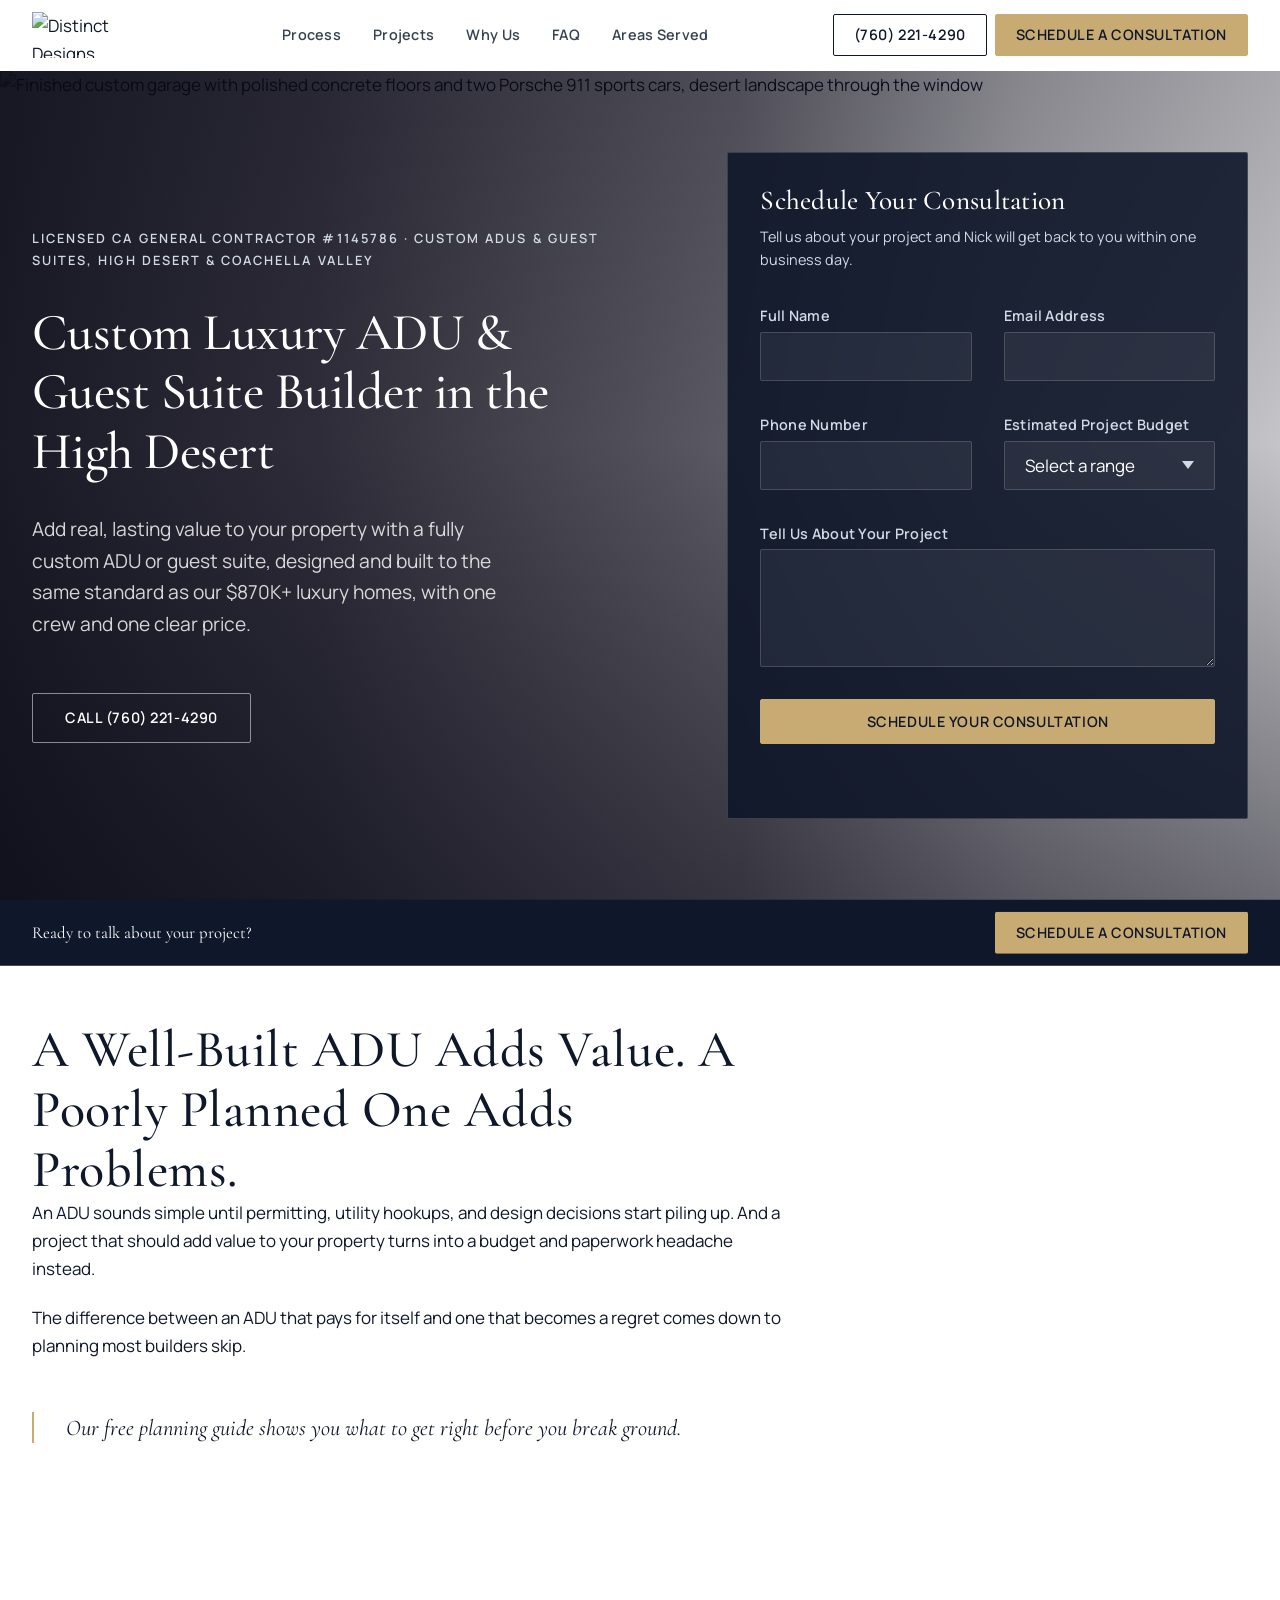
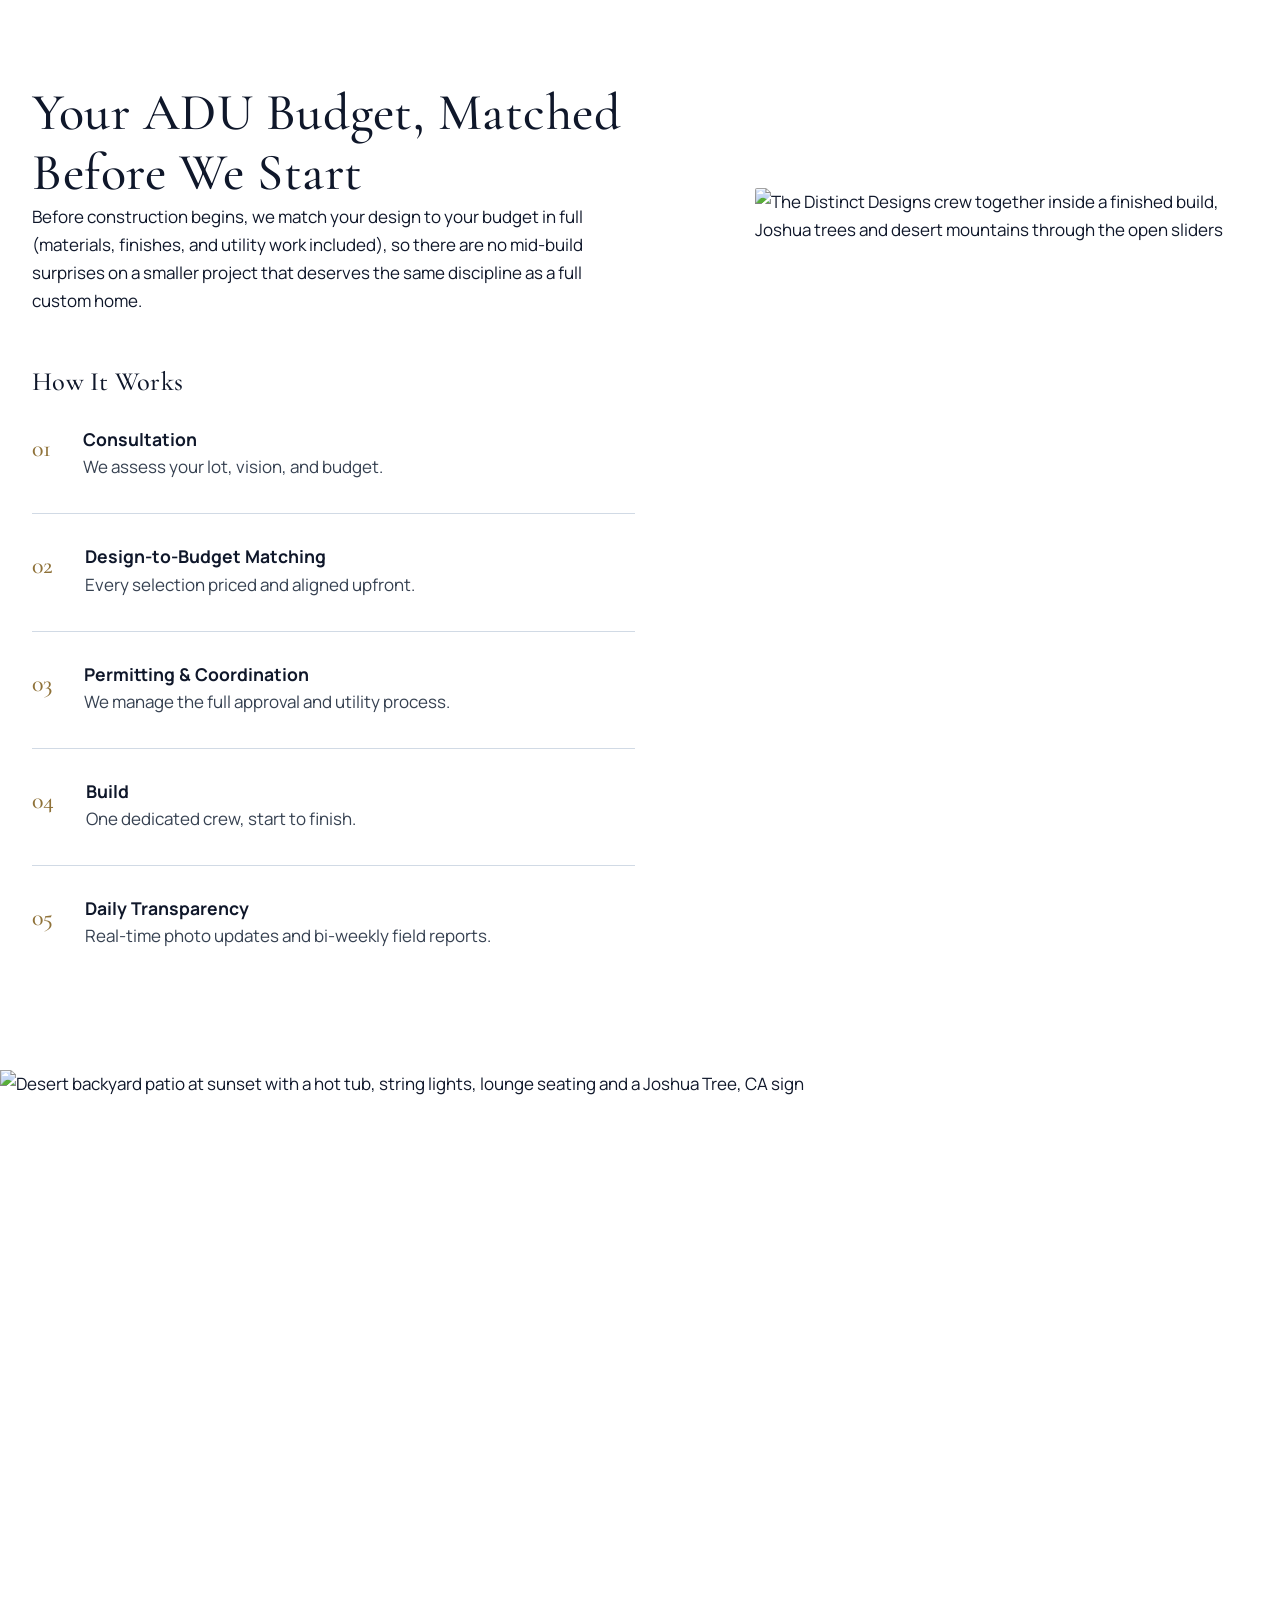
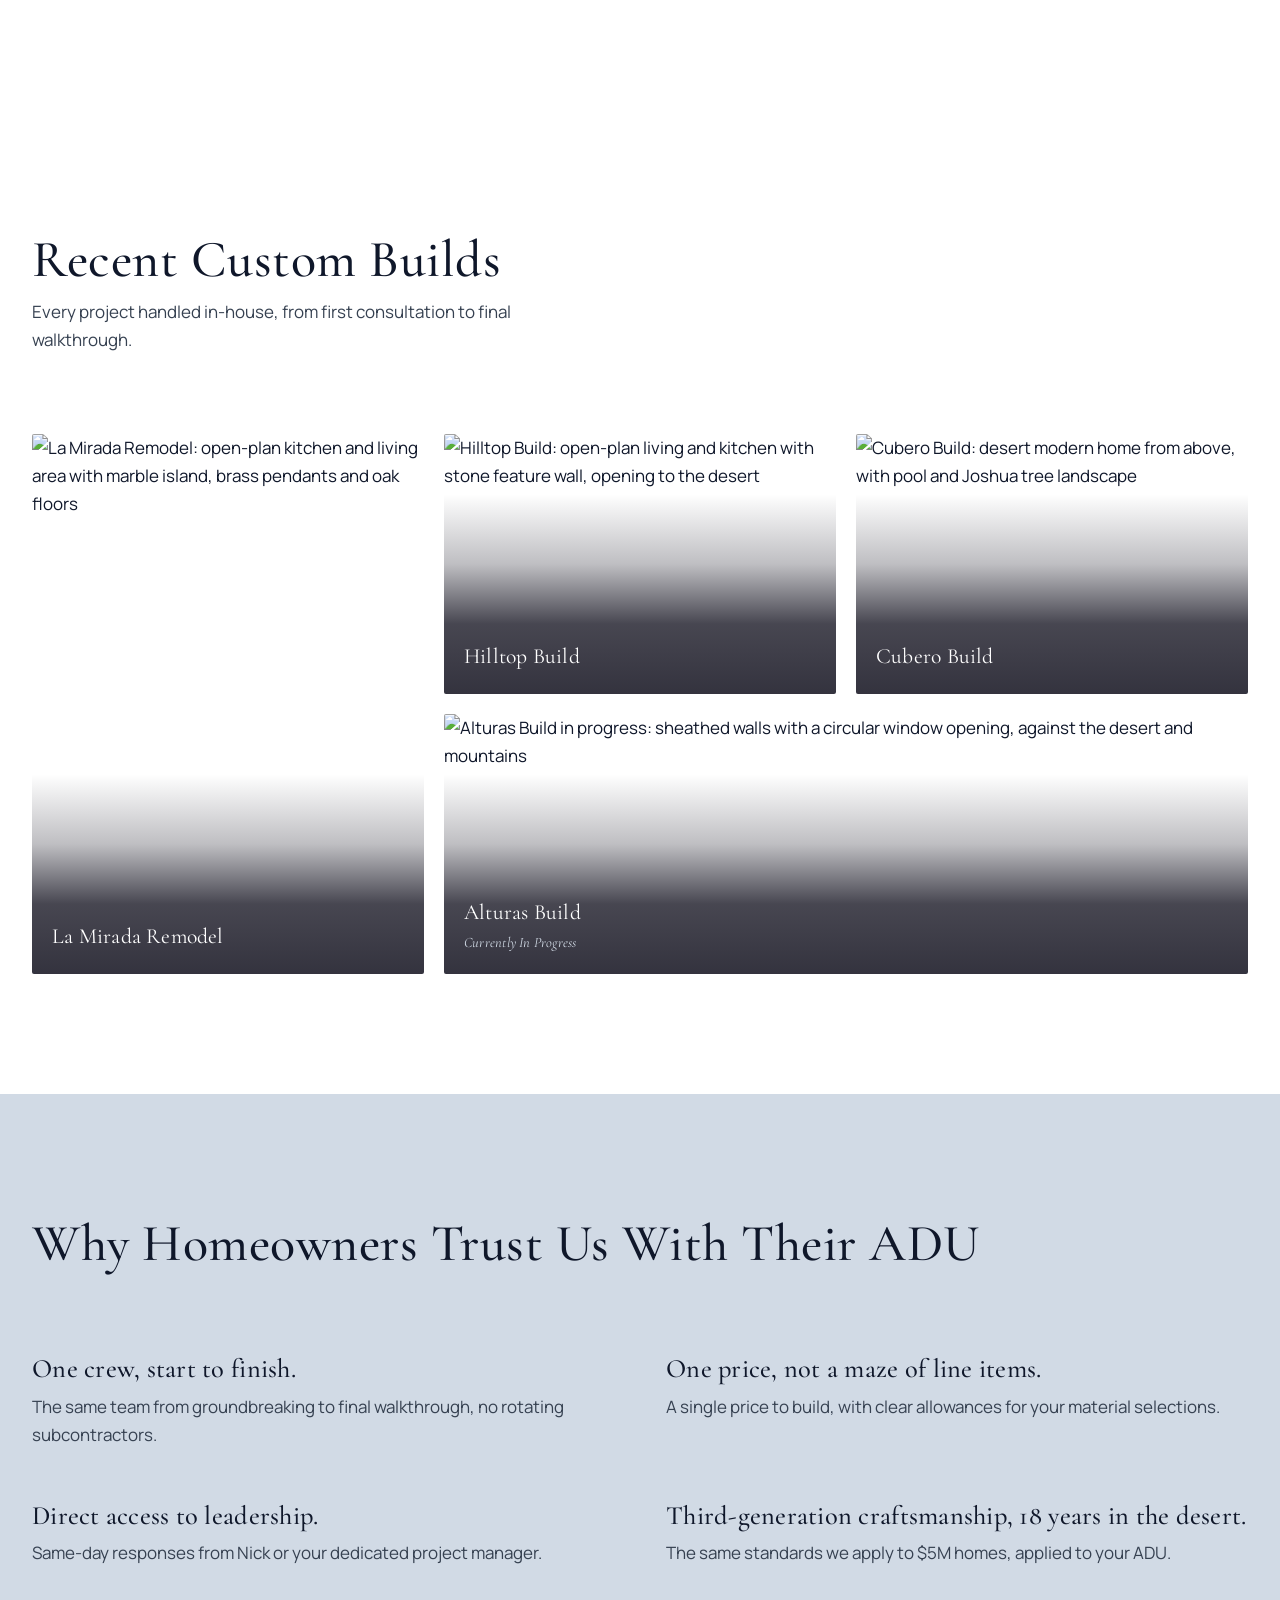
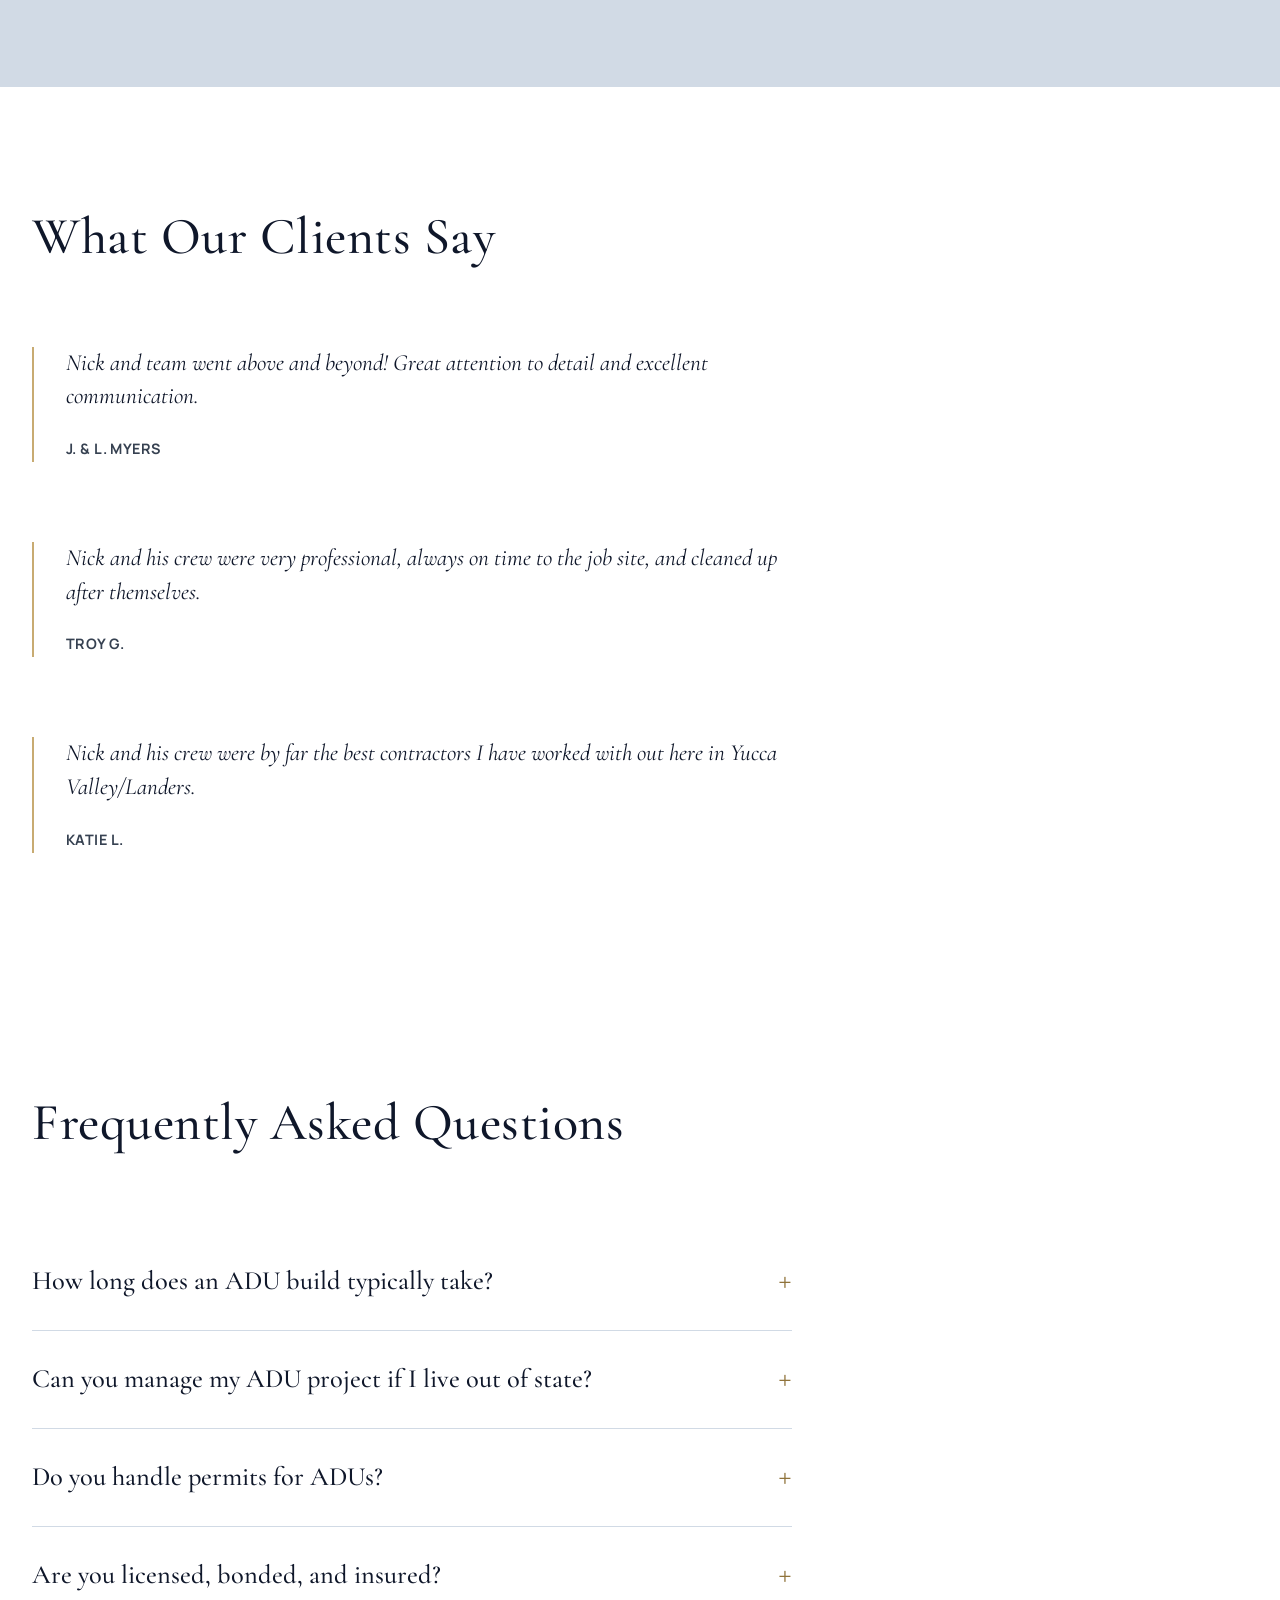
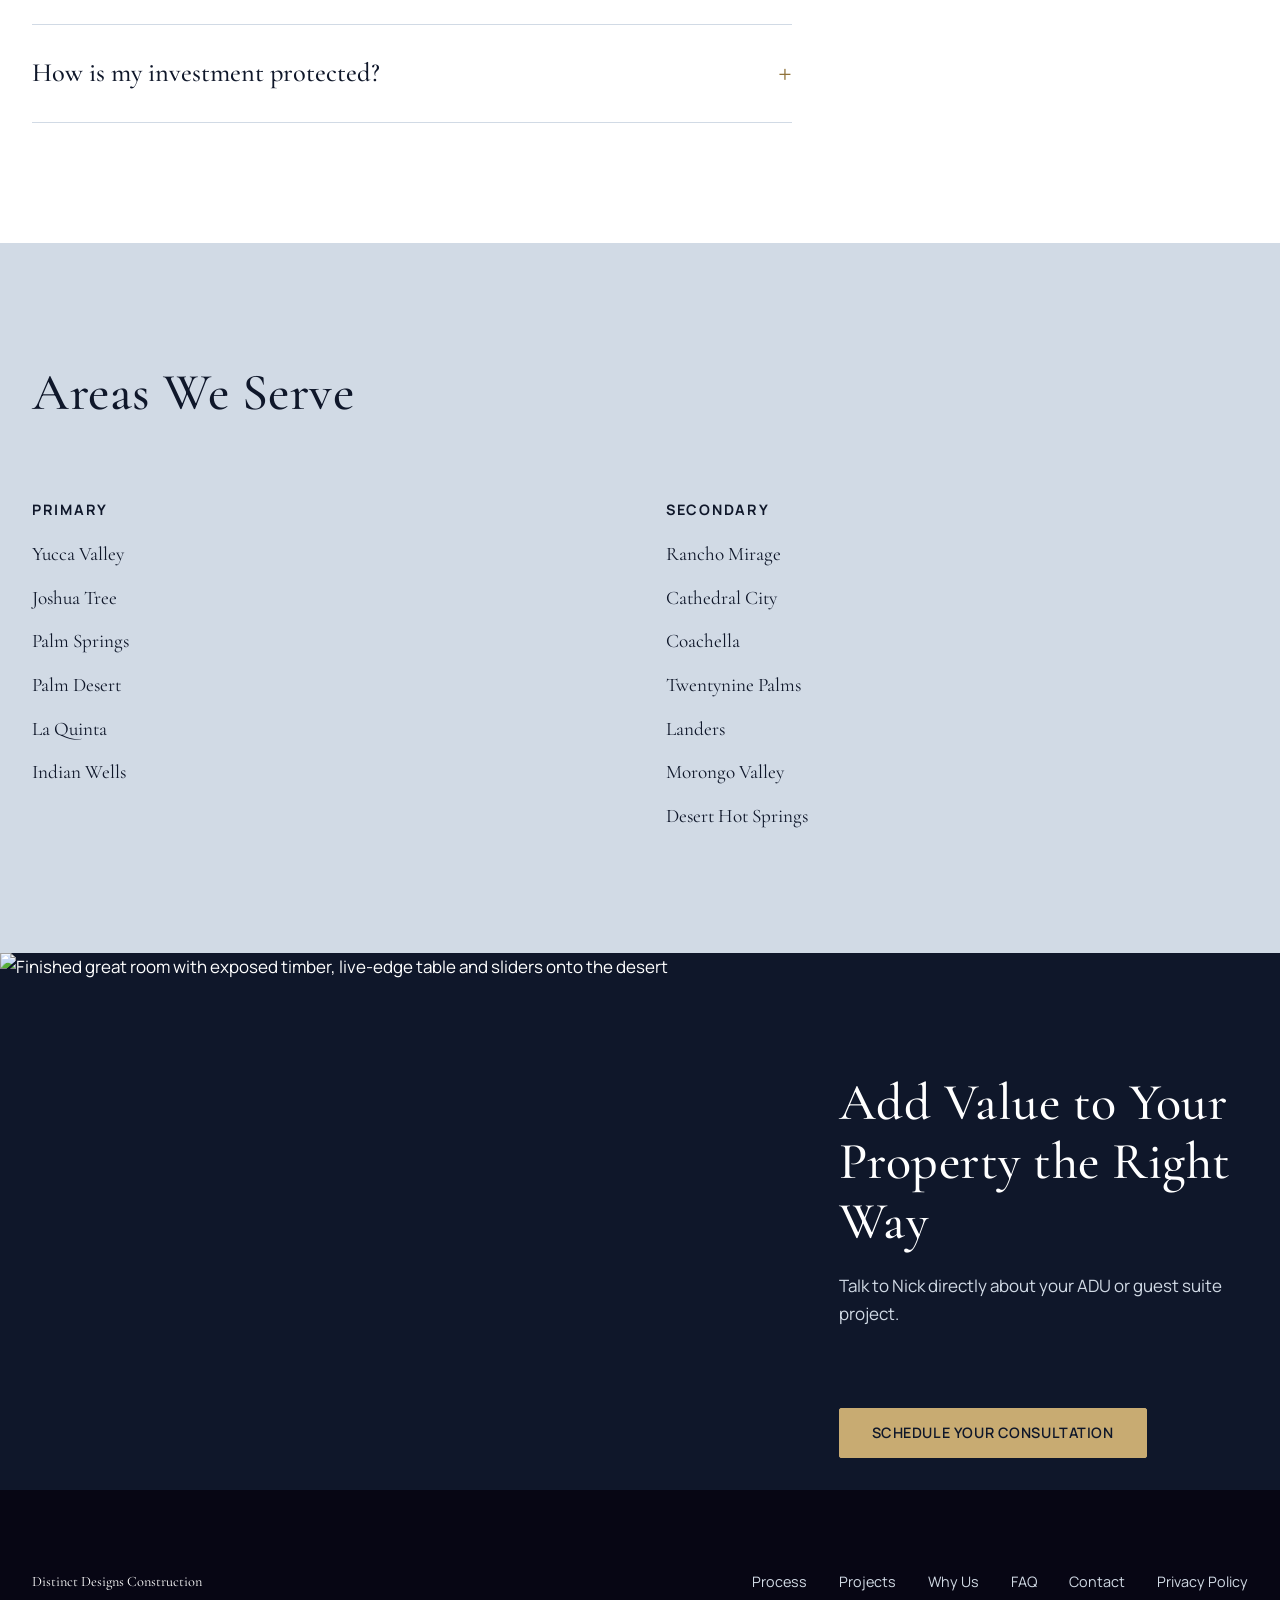
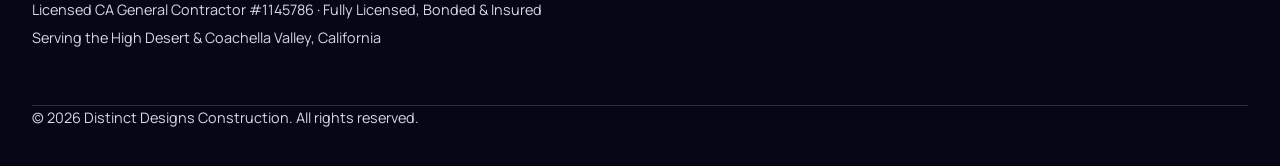
==== commit 691764cf: "Add a privacy policy link to the footer of each service page Links to the client's site policy from " ====
--- a/custom-adu-hero-form/index.html
+++ b/custom-adu-hero-form/index.html
@@ -6,22 +6,6 @@
 <title>Custom Luxury ADU &amp; Guest Suite Builder in the High Desert | Distinct Designs Construction</title>
 <meta name="description" content="Fully custom ADUs and guest suites in Yucca Valley, Joshua Tree, Palm Springs &amp; the Coachella Valley, built to the same standard as our $870K+ luxury homes, with one crew, one clear price and full permitting handled. Licensed CA GC #1145786.">
 <link rel="canonical" href="https://distinctdesignsconstruction.com/custom-adu">
-
-<meta property="og:type" content="website">
-<meta property="og:site_name" content="Distinct Designs Construction">
-<meta property="og:url" content="https://distinct-designs-construction.vercel.app/custom-adu-hero-form/">
-<meta property="og:title" content="Custom Luxury ADU &amp; Guest Suite Builder in the High Desert | Distinct Designs Construction">
-<meta property="og:description" content="Fully custom ADUs and guest suites in Yucca Valley, Joshua Tree, Palm Springs &amp; the Coachella Valley, built to the same standard as our $870K+ luxury homes, with one crew, one clear price and full permitting handled. Licensed CA GC #1145786.">
-<meta property="og:image" content="https://distinct-designs-construction.vercel.app/custom-home-build-hero-form/images/process-crew.webp">
-<meta property="og:image:type" content="image/webp">
-<meta property="og:image:width" content="1200">
-<meta property="og:image:height" content="900">
-<meta property="og:image:alt" content="The Distinct Designs crew inside a completed custom home, desert mountains beyond the open sliders">
-<meta name="twitter:card" content="summary_large_image">
-<meta name="twitter:title" content="Custom Luxury ADU &amp; Guest Suite Builder in the High Desert | Distinct Designs Construction">
-<meta name="twitter:description" content="Fully custom ADUs and guest suites in Yucca Valley, Joshua Tree, Palm Springs &amp; the Coachella Valley, built to the same standard as our $870K+ luxury homes, with one crew, one clear price and full permitting handled. Licensed CA GC #1145786.">
-<meta name="twitter:image" content="https://distinct-designs-construction.vercel.app/custom-home-build-hero-form/images/process-crew.webp">
-<meta name="twitter:image:alt" content="The Distinct Designs crew inside a completed custom home, desert mountains beyond the open sliders">
 
 <link rel="preconnect" href="https://fonts.googleapis.com">
 <link rel="preconnect" href="https://fonts.gstatic.com" crossorigin>
@@ -480,6 +464,7 @@
       <a href="#why-us">Why Us</a>
       <a href="#faq">FAQ</a>
       <a href="#form">Contact</a>
+      <a href="https://distinctdesignsconstruction.com/privacy-policy/">Privacy Policy</a>
     </nav>
   </div>
   <p class="site-footer__legal">&copy; <span id="year"></span> Distinct Designs Construction. All rights reserved.</p>
--- a/custom-adu-hero-form/styles.css
+++ b/custom-adu-hero-form/styles.css
@@ -518,8 +518,7 @@
 
 /* -----------------------------------------------------------------
    9.b HERO VARIANT: LEAD FORM IN THE HERO
-   Used by the *-hero-form pages. Unused rules on the standard pages,
-   kept here so all six stylesheets stay byte-identical.
+   Used by every landing page: the lead form sits in the hero.
    ----------------------------------------------------------------- */
 .hero--form { align-items: center; }
 
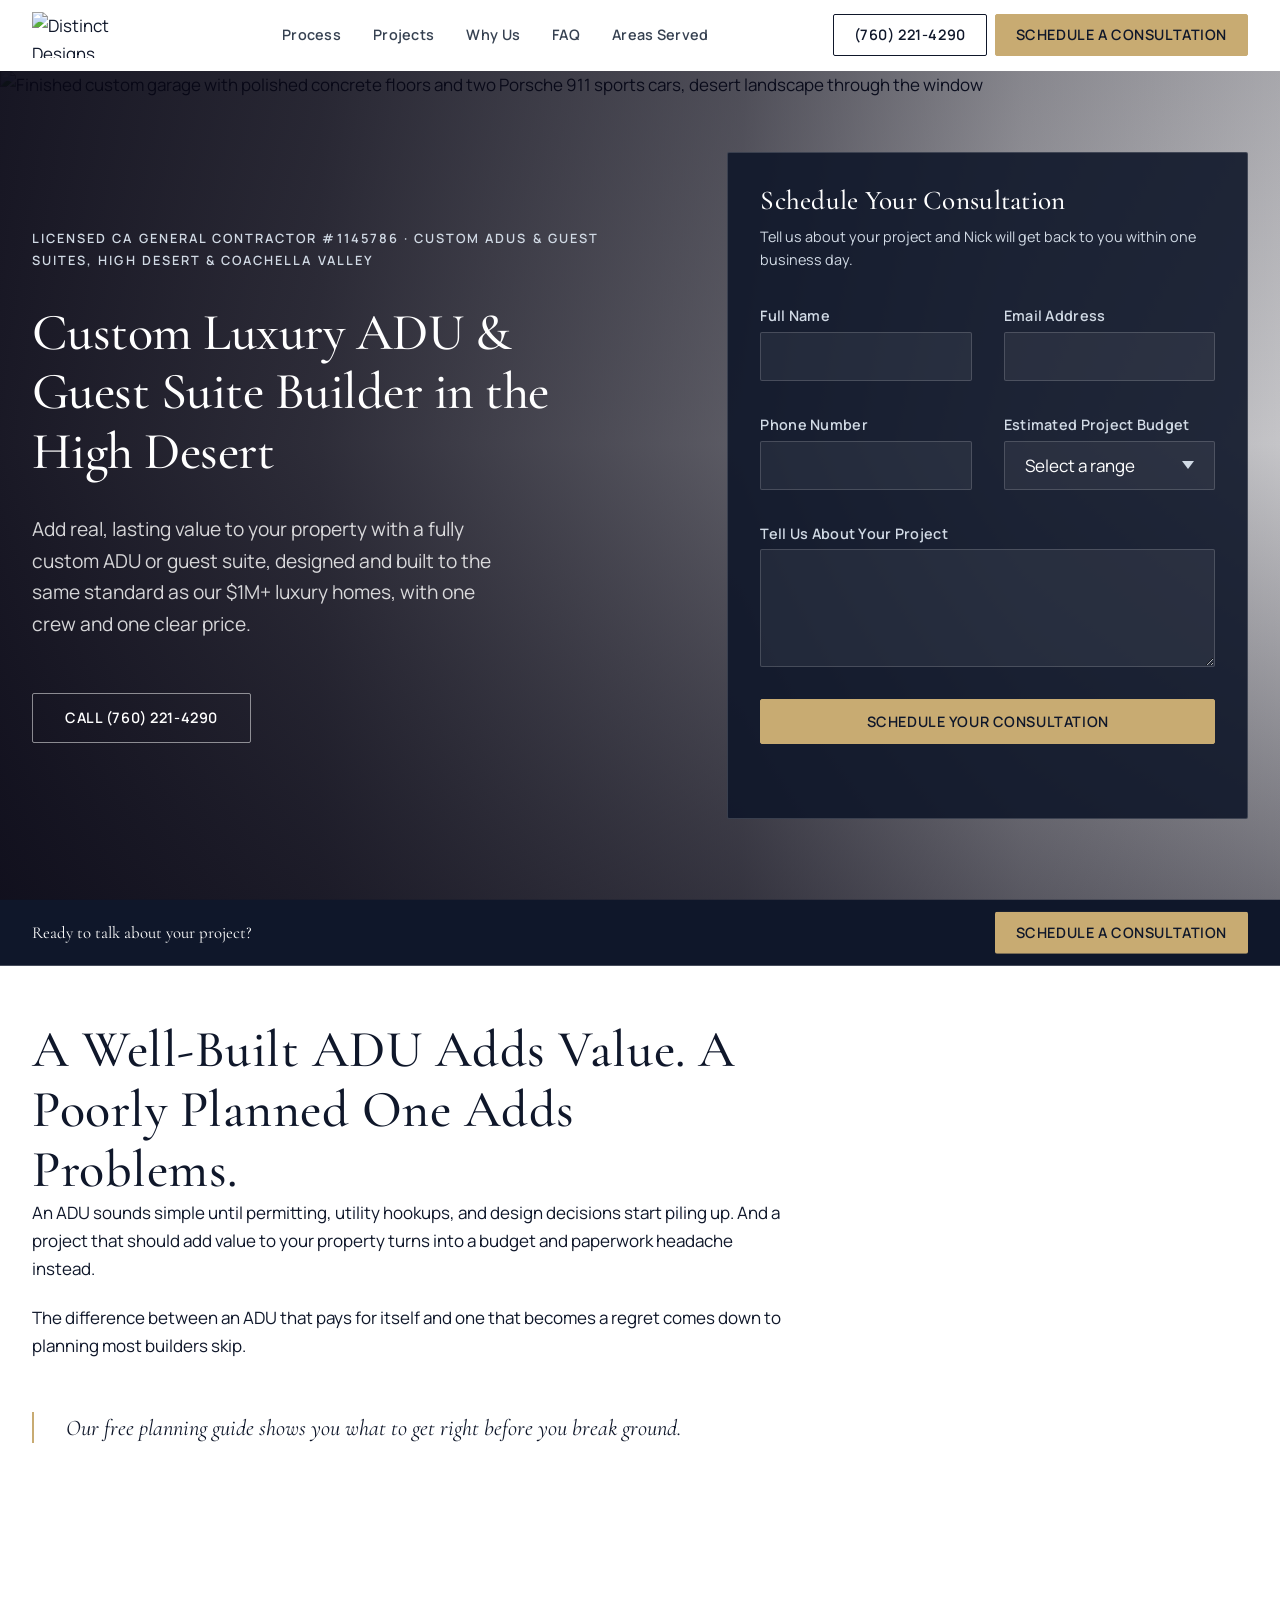
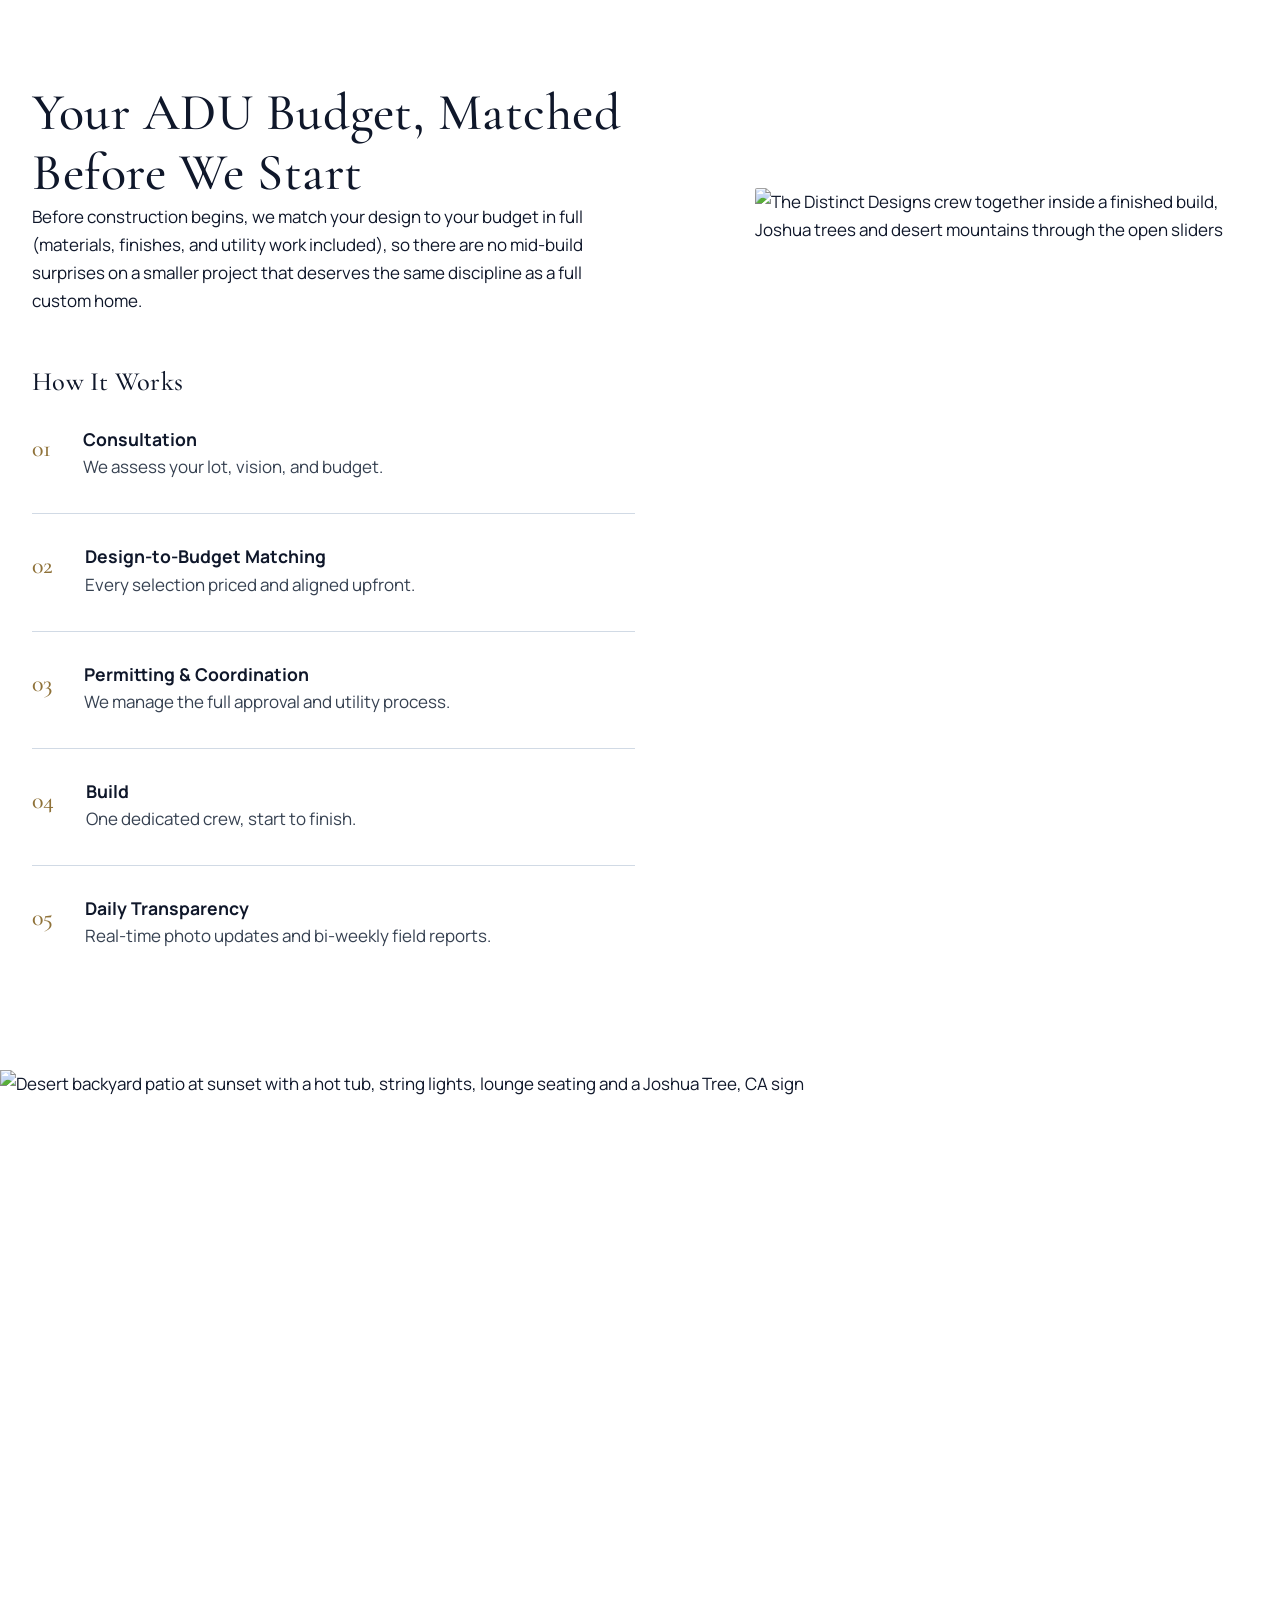
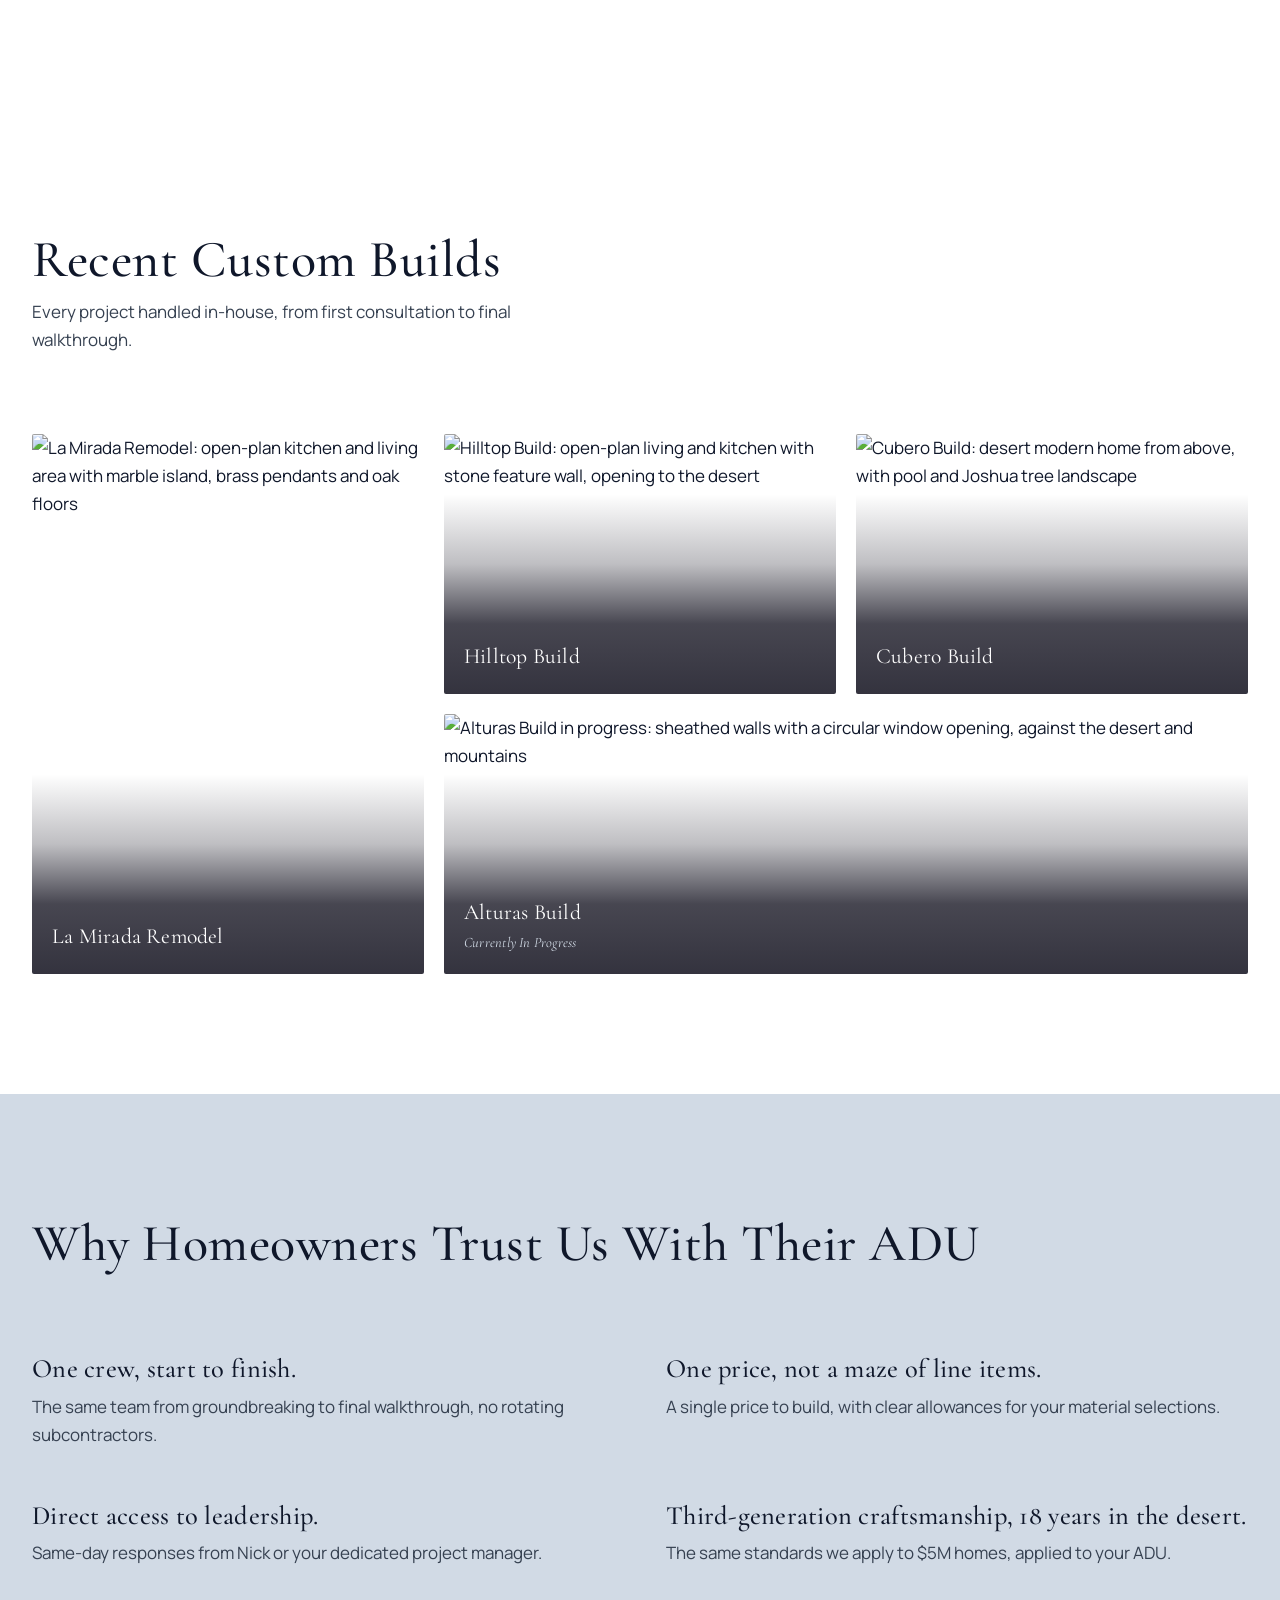
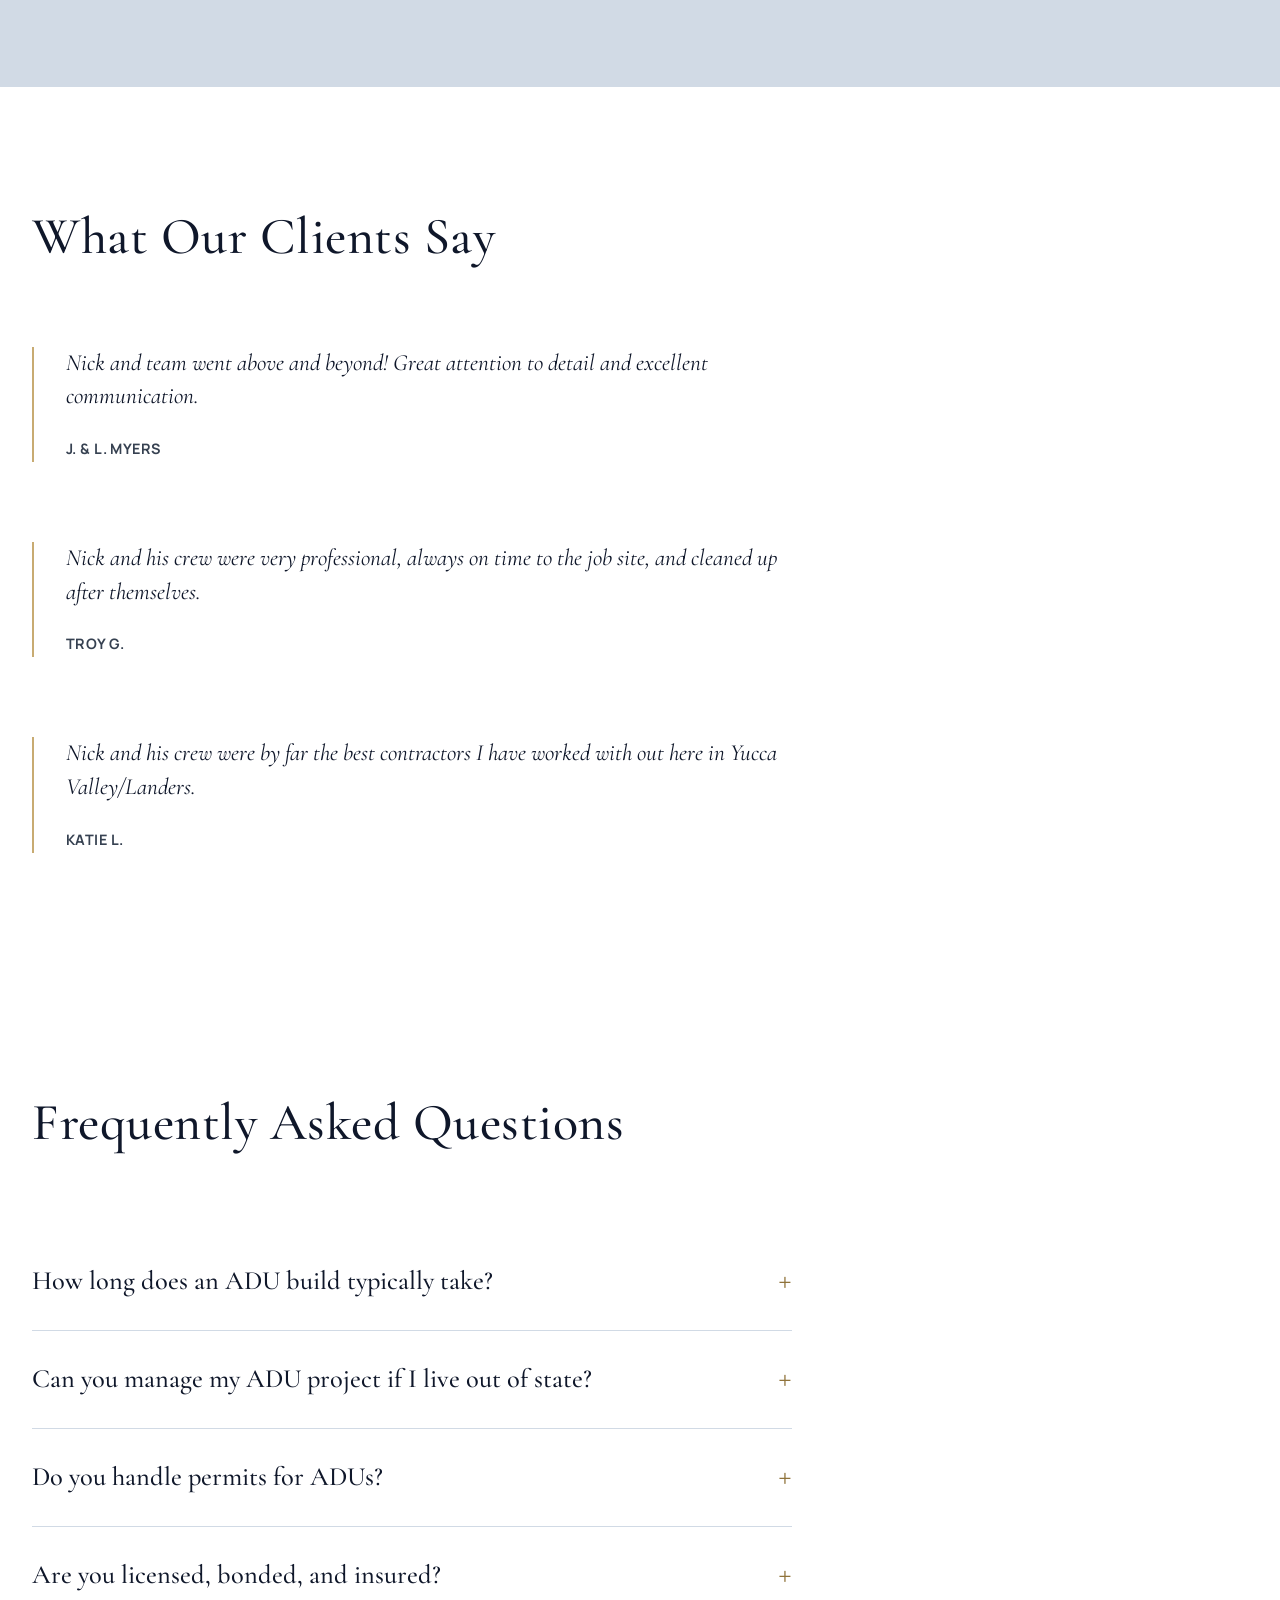
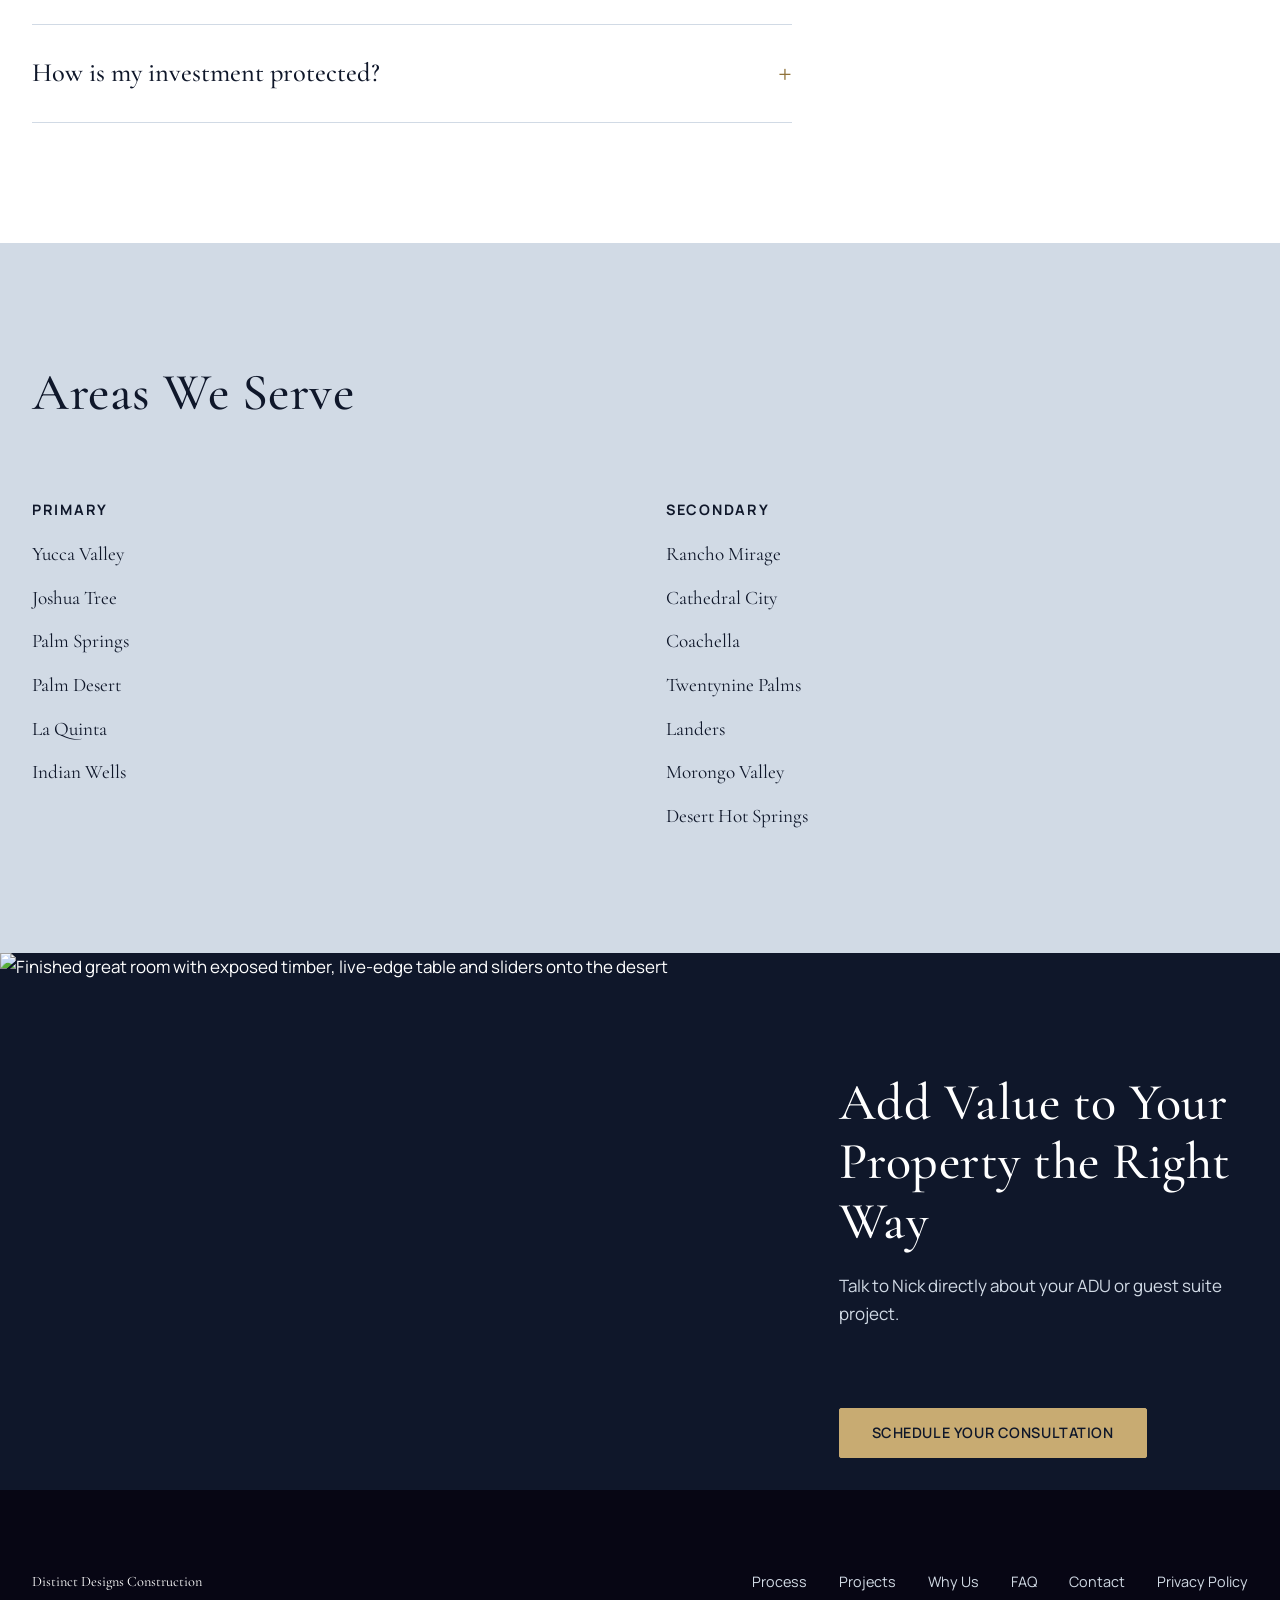
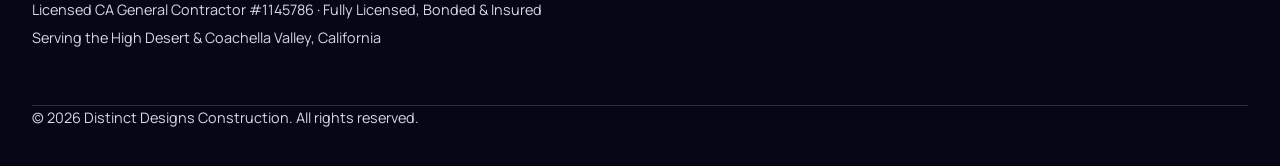
==== commit 7a44387b: "Align the custom home entry price to $1M, matching the main site The landing pages said $870K where " ====
--- a/custom-adu-hero-form/index.html
+++ b/custom-adu-hero-form/index.html
@@ -4,7 +4,7 @@
 <meta charset="UTF-8">
 <meta name="viewport" content="width=device-width, initial-scale=1.0">
 <title>Custom Luxury ADU &amp; Guest Suite Builder in the High Desert | Distinct Designs Construction</title>
-<meta name="description" content="Fully custom ADUs and guest suites in Yucca Valley, Joshua Tree, Palm Springs &amp; the Coachella Valley, built to the same standard as our $870K+ luxury homes, with one crew, one clear price and full permitting handled. Licensed CA GC #1145786.">
+<meta name="description" content="Fully custom ADUs and guest suites in Yucca Valley, Joshua Tree, Palm Springs &amp; the Coachella Valley, built to the same standard as our $1M+ luxury homes, with one crew, one clear price and full permitting handled. Licensed CA GC #1145786.">
 <link rel="canonical" href="https://distinctdesignsconstruction.com/custom-adu">
 
 <link rel="preconnect" href="https://fonts.googleapis.com">
@@ -18,6 +18,13 @@
      JS is available to undo it. Inline + early to avoid a flash of content. */
   document.documentElement.classList.add("js-reveal");
 </script>
+
+<!-- Google tag (gtag.js): GA4 and the Google tag, same IDs as the main site -->
+<script async src="https://www.googletagmanager.com/gtag/js?id=G-ZN3C7W7TY1"></script>
+<script>window.dataLayer=window.dataLayer||[];function gtag(){dataLayer.push(arguments);}gtag("js",new Date());gtag("config","G-ZN3C7W7TY1");gtag("config","GT-PLHFGS6K");</script>
+
+<!-- Meta Pixel, same ID as the main site -->
+<script>!function(f,b,e,v,n,t,s){if(f.fbq)return;n=f.fbq=function(){n.callMethod?n.callMethod.apply(n,arguments):n.queue.push(arguments)};if(!f._fbq)f._fbq=n;n.push=n;n.loaded=!0;n.version="2.0";n.queue=[];t=b.createElement(e);t.async=!0;t.src=v;s=b.getElementsByTagName(e)[0];s.parentNode.insertBefore(t,s)}(window,document,"script","https://connect.facebook.net/en_US/fbevents.js");fbq("init","2036241113908440");fbq("track","PageView");</script>
 
 <!-- Lead tracking (WhatConverts) -->
 <script>var $wc_load=function(a){return JSON.parse(JSON.stringify(a))},$wc_leads=$wc_leads||{doc:{url:$wc_load(document.URL),ref:$wc_load(document.referrer),search:$wc_load(location.search),hash:$wc_load(location.hash)}};</script>
@@ -34,6 +41,8 @@
 </script>
 </head>
 <body>
+<!-- Meta Pixel fallback for visitors without JavaScript -->
+<noscript><img height="1" width="1" style="display:none" alt="" src="https://www.facebook.com/tr?id=2036241113908440&amp;ev=PageView&amp;noscript=1"></noscript>
 
 <a class="skip-link" href="#main">Skip to content</a>
 
@@ -106,7 +115,7 @@
       <div class="hero__content reveal">
         <p class="eyebrow">Licensed CA General Contractor #1145786 &middot; Custom ADUs &amp; Guest Suites, High Desert &amp; Coachella Valley</p>
         <h1>Custom Luxury ADU &amp; Guest Suite Builder in the High Desert</h1>
-        <p class="subhead">Add real, lasting value to your property with a fully custom ADU or guest suite, designed and built to the same standard as our $870K+ luxury homes, with one crew and one clear price.</p>
+        <p class="subhead">Add real, lasting value to your property with a fully custom ADU or guest suite, designed and built to the same standard as our $1M+ luxury homes, with one crew and one clear price.</p>
         <nav class="hero-cta">
           <a href="tel:+17602214290" class="btn btn--secondary">Call (760) 221-4290</a>
         </nav>
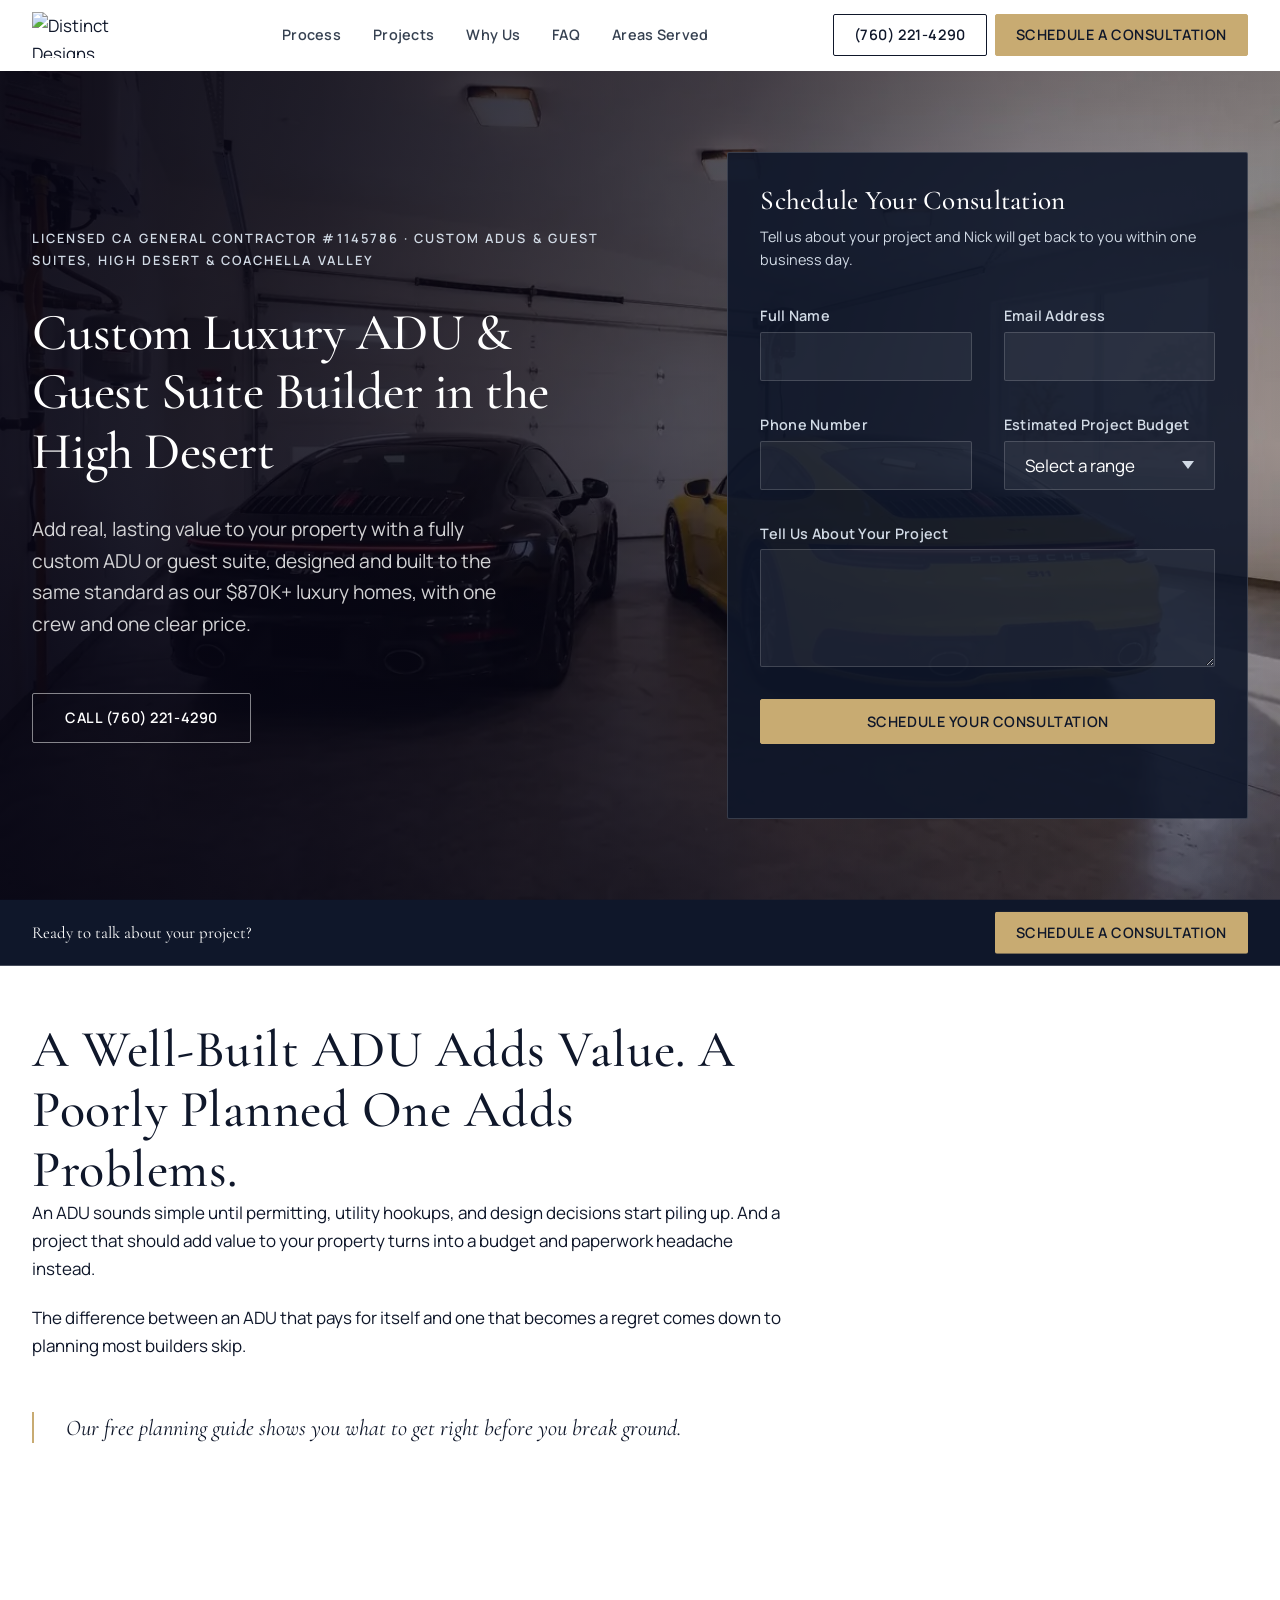
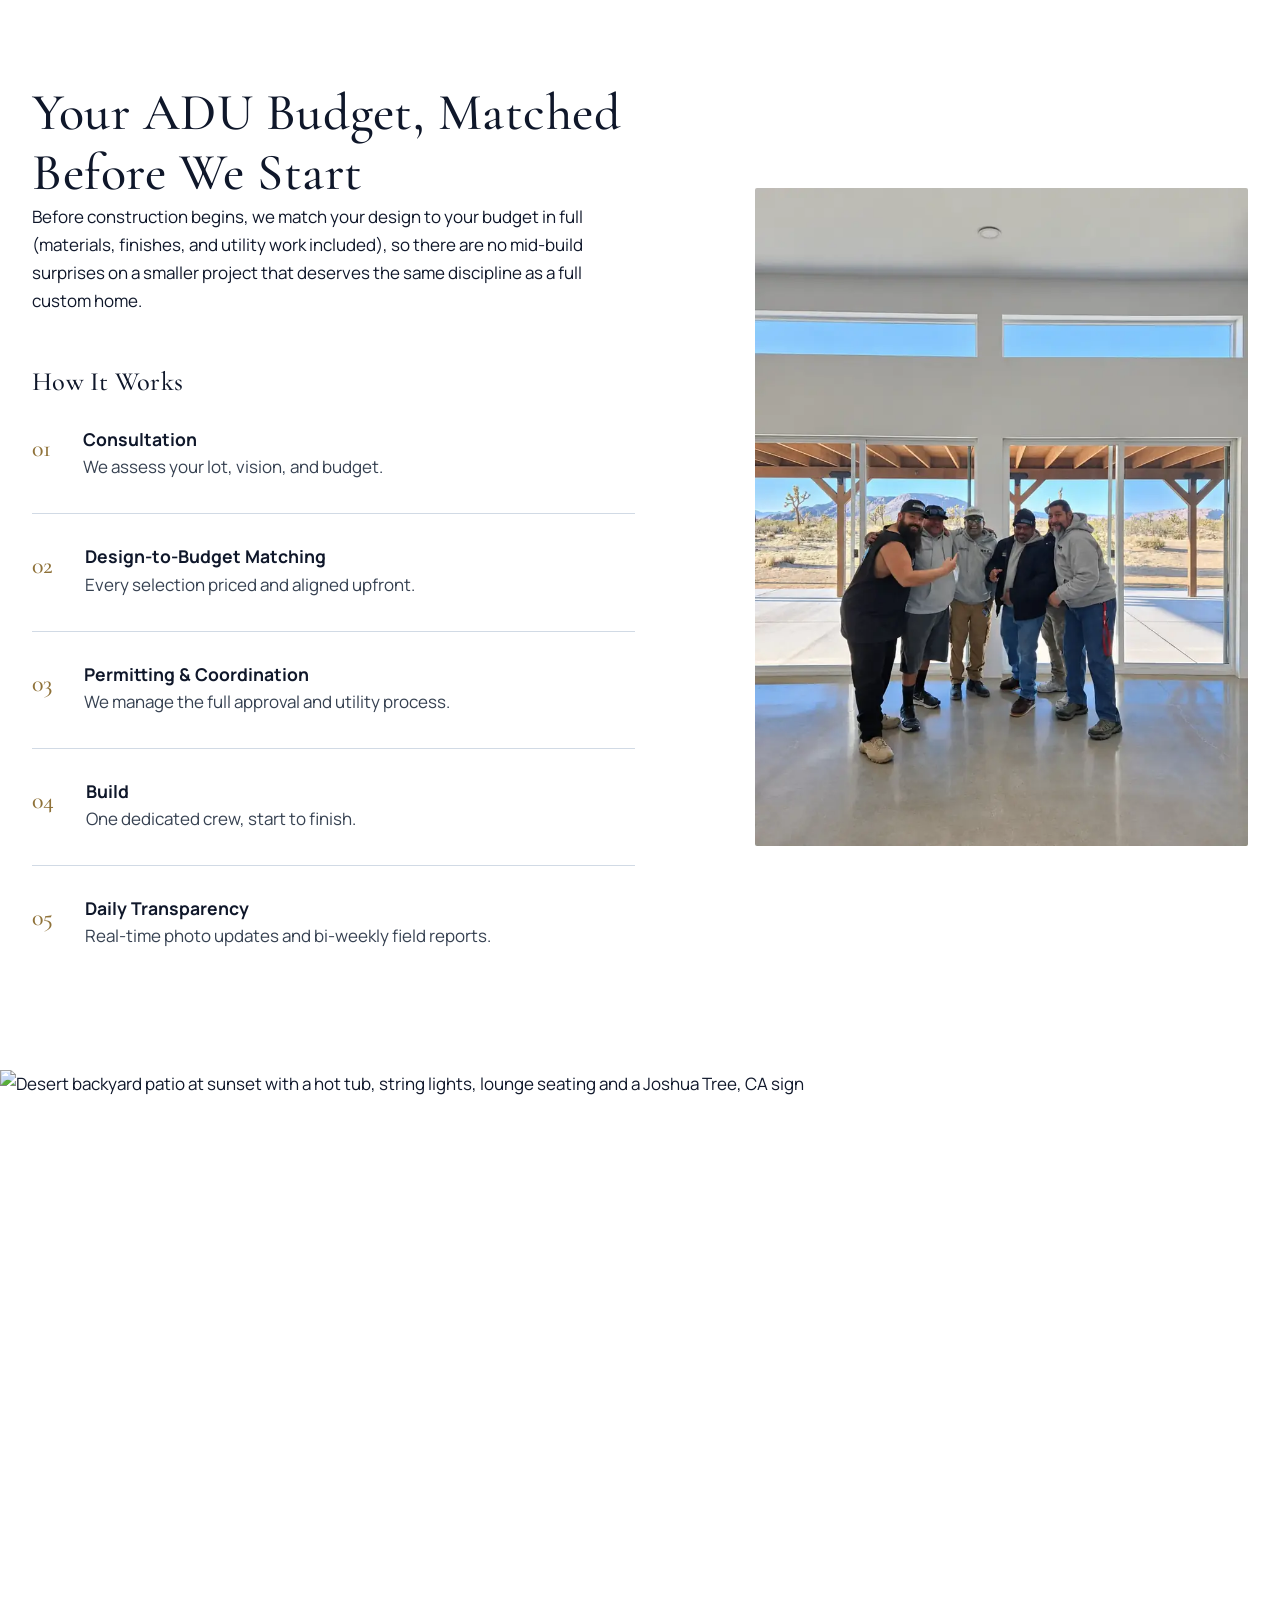
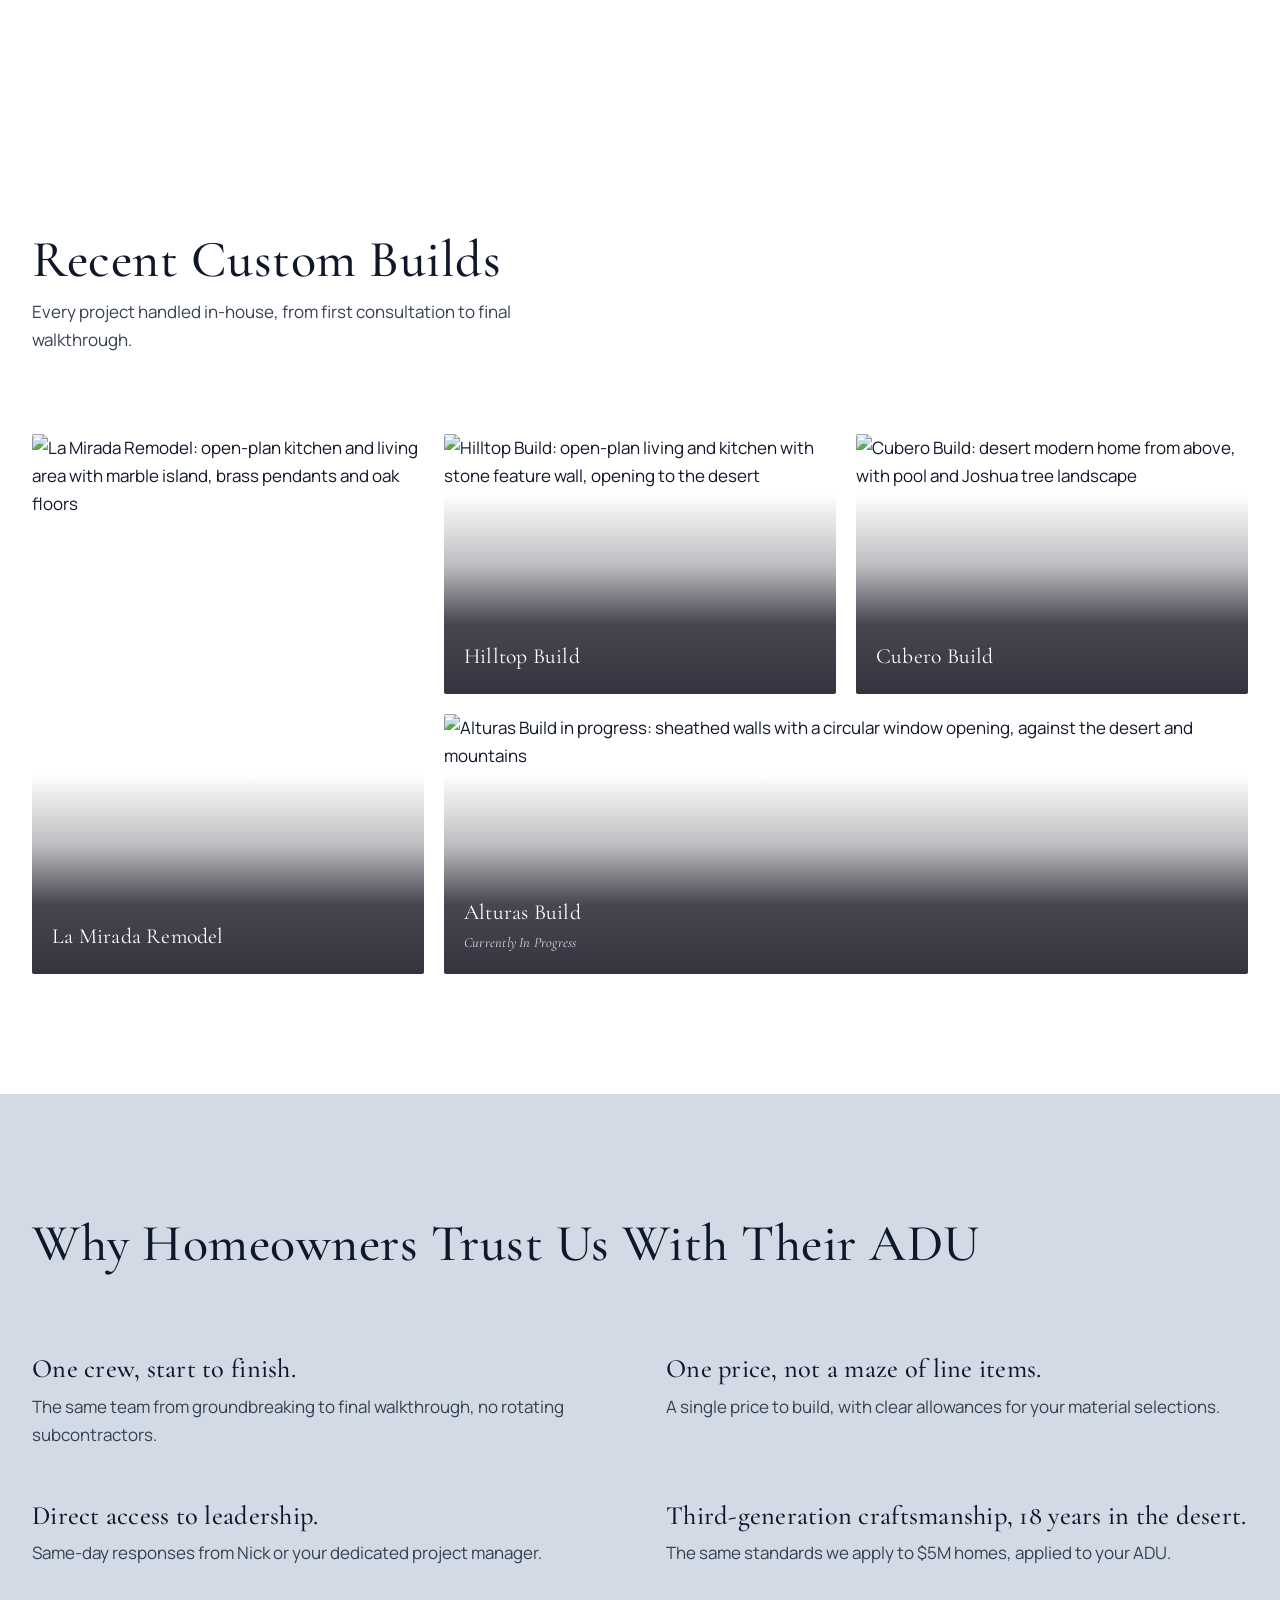
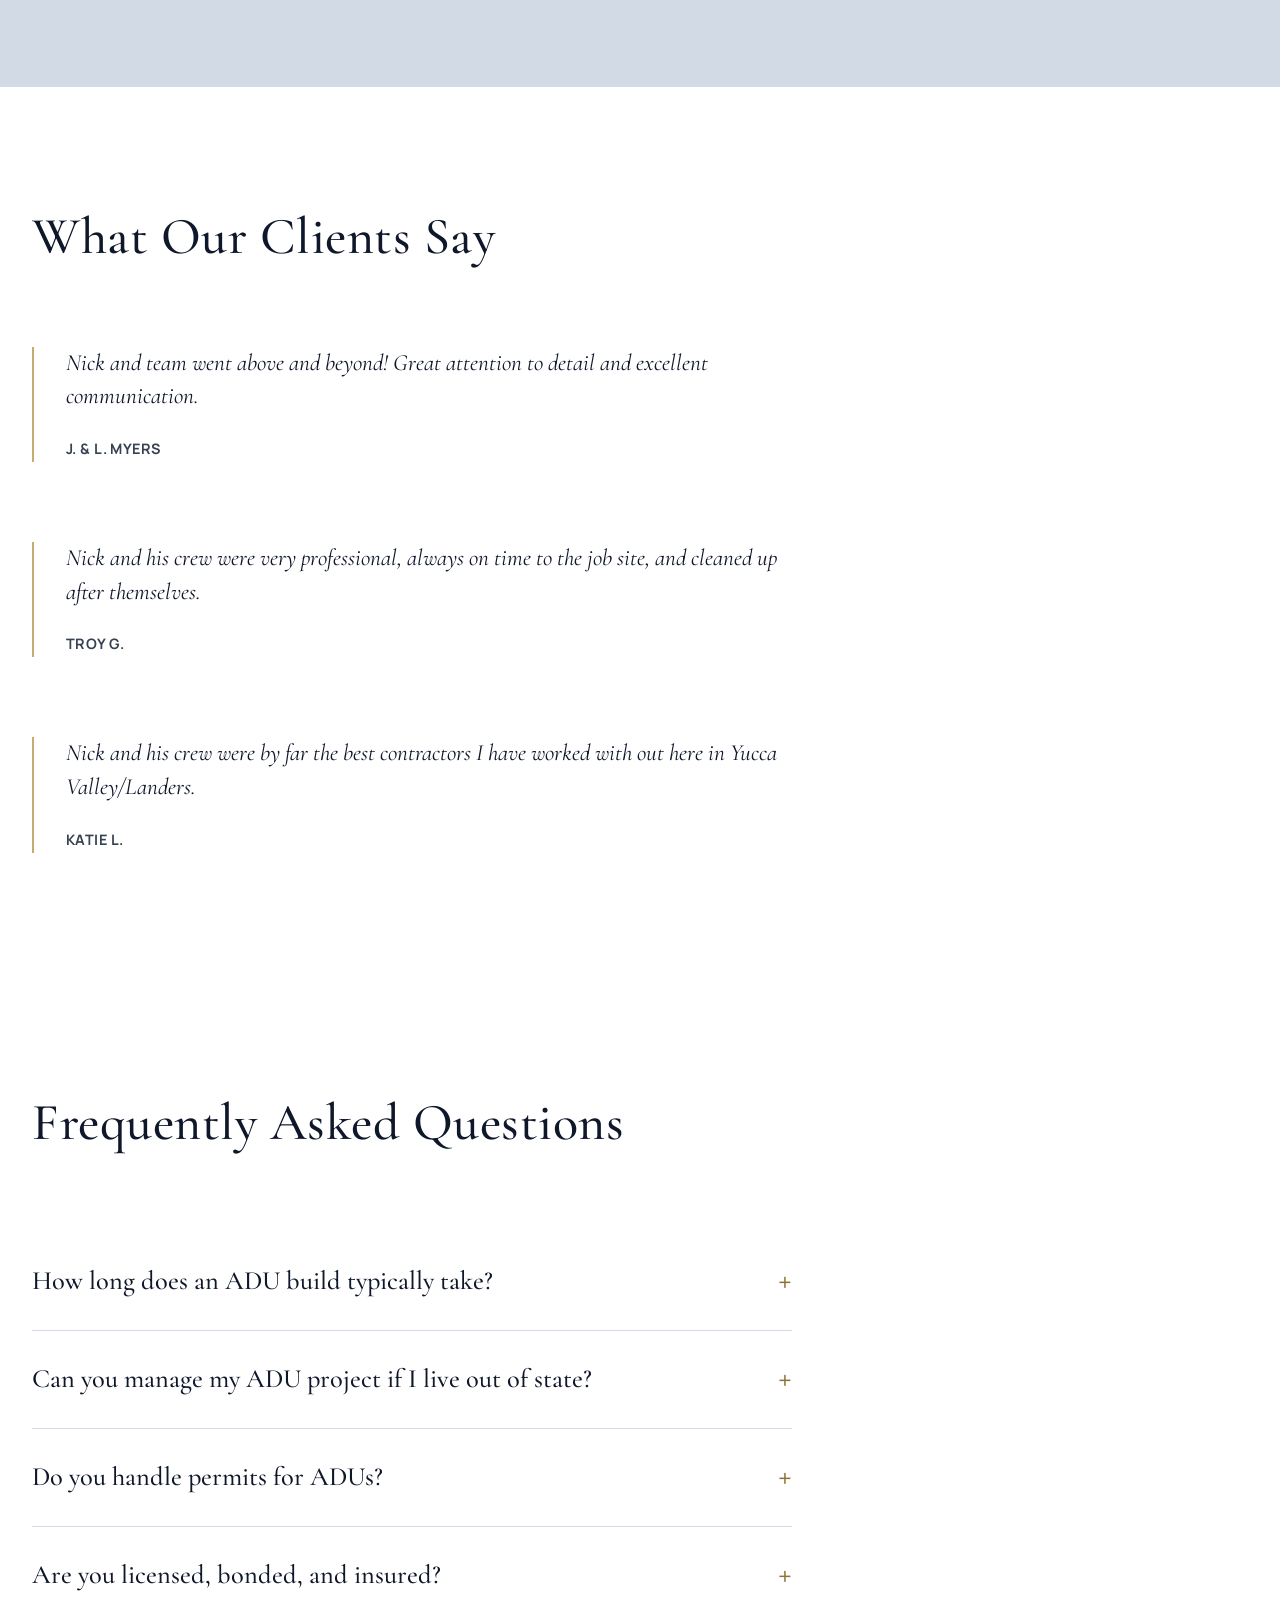
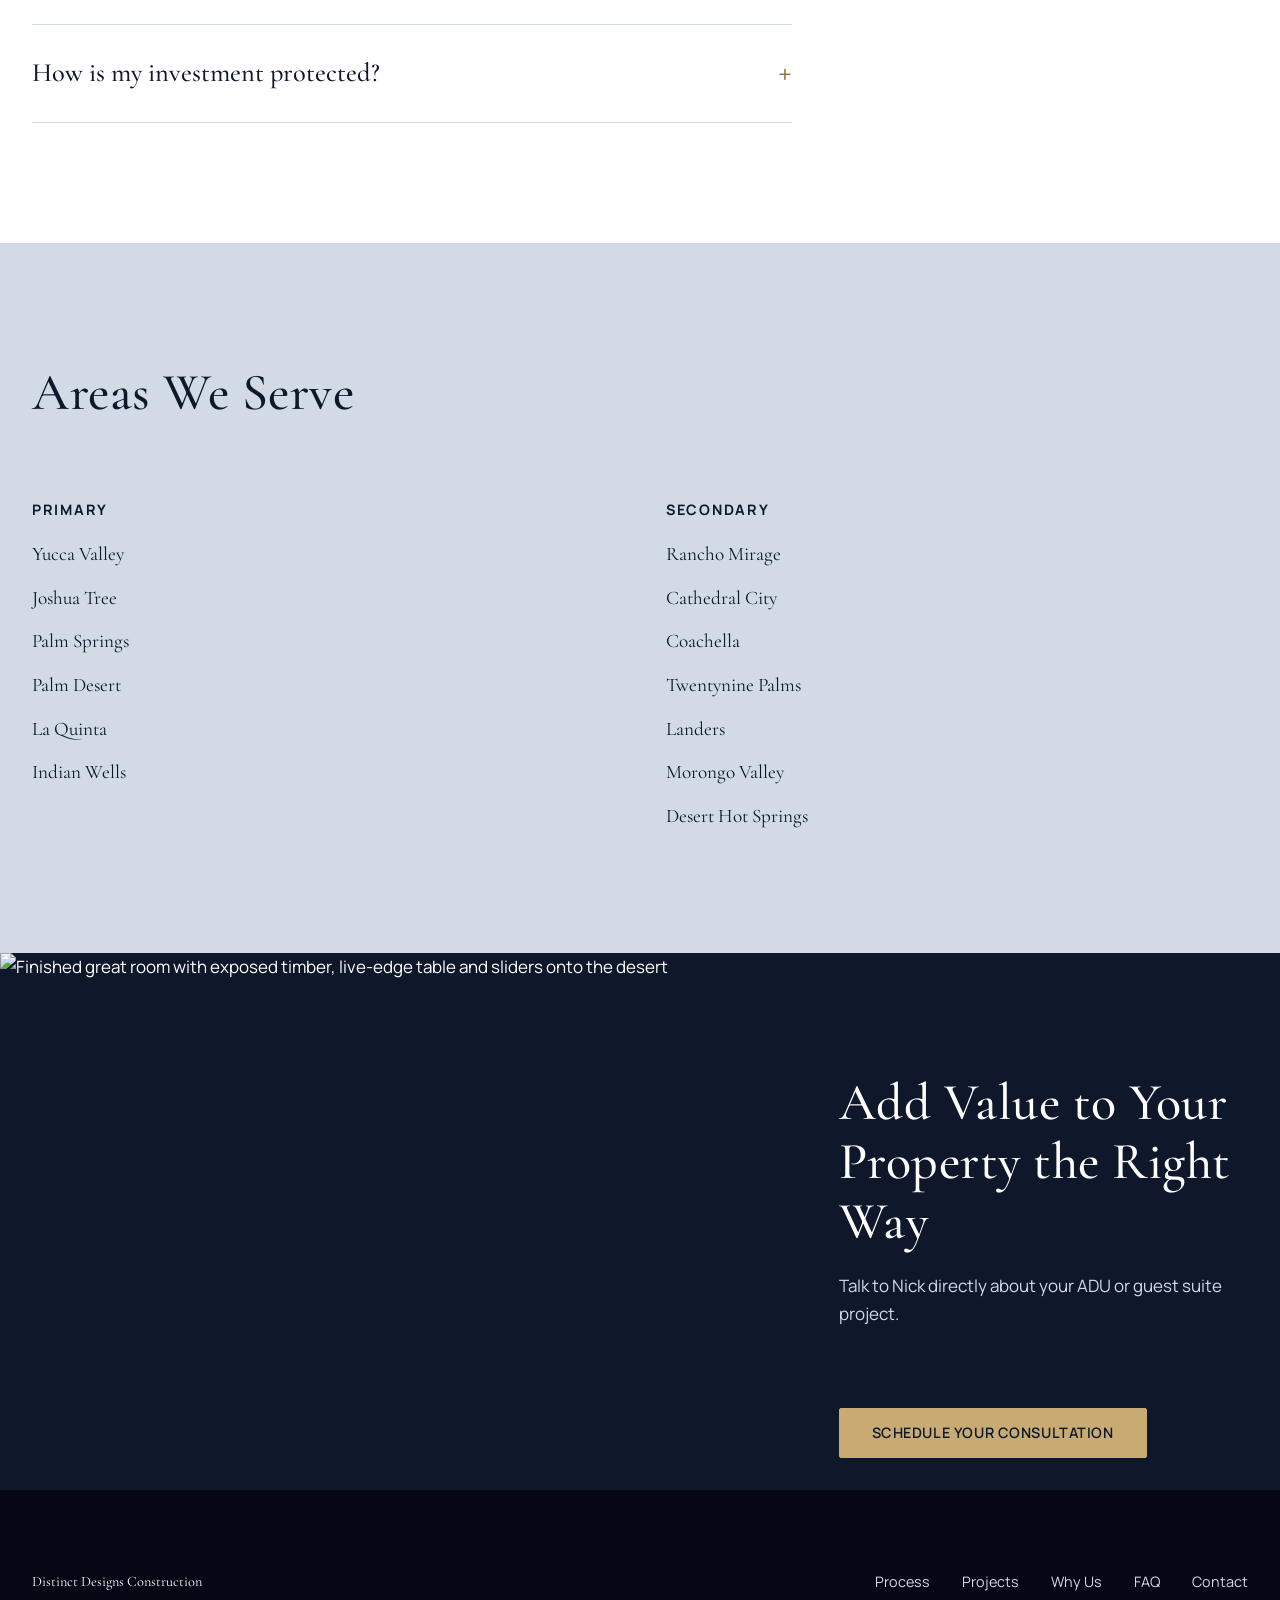
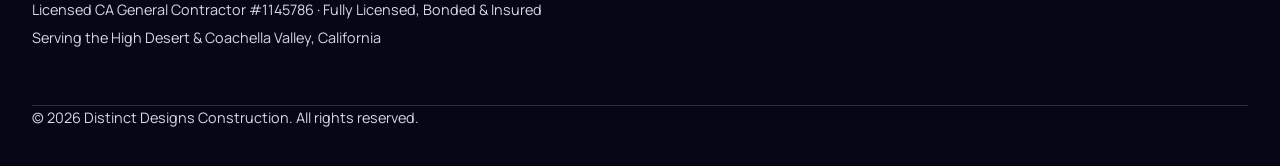
==== commit cb62dcb3: "Fix SEO, URL, privacy, favicon and mobile speed review items SEO: canonicals now point at the hero-f" ====
--- a/custom-adu-hero-form/index.html
+++ b/custom-adu-hero-form/index.html
@@ -4,12 +4,29 @@
 <meta charset="UTF-8">
 <meta name="viewport" content="width=device-width, initial-scale=1.0">
 <title>Custom Luxury ADU &amp; Guest Suite Builder in the High Desert | Distinct Designs Construction</title>
-<meta name="description" content="Fully custom ADUs and guest suites in Yucca Valley, Joshua Tree, Palm Springs &amp; the Coachella Valley, built to the same standard as our $1M+ luxury homes, with one crew, one clear price and full permitting handled. Licensed CA GC #1145786.">
-<link rel="canonical" href="https://distinctdesignsconstruction.com/custom-adu">
-
-<link rel="preconnect" href="https://fonts.googleapis.com">
-<link rel="preconnect" href="https://fonts.gstatic.com" crossorigin>
-<link href="https://fonts.googleapis.com/css2?family=Cormorant+Garamond:ital,wght@0,300;0,400;0,500;0,600;1,400&family=Manrope:wght@400;500;600;700&display=swap" rel="stylesheet">
+<meta name="description" content="Fully custom ADUs and guest suites in the High Desert &amp; Coachella Valley, built to the standard of our $870K+ luxury homes. Licensed CA GC #1145786.">
+<link rel="canonical" href="https://go.distinctdesignsconstruction.com/custom-adu-hero-form/">
+
+<meta property="og:type" content="website">
+<meta property="og:site_name" content="Distinct Designs Construction">
+<meta property="og:locale" content="en_US">
+<meta property="og:title" content="Custom Luxury ADU &amp; Guest Suite Builder in the High Desert | Distinct Designs Construction">
+<meta property="og:description" content="Fully custom ADUs and guest suites in the High Desert &amp; Coachella Valley, built to the standard of our $870K+ luxury homes. Licensed CA GC #1145786.">
+<meta property="og:url" content="https://go.distinctdesignsconstruction.com/custom-adu-hero-form/">
+<meta property="og:image" content="https://go.distinctdesignsconstruction.com/custom-adu-hero-form/images/og-image.jpg">
+<meta property="og:image:width" content="1200">
+<meta property="og:image:height" content="630">
+<meta property="og:image:alt" content="Finished custom garage with polished concrete floors and two Porsche 911 sports cars, desert landscape through the window">
+<meta name="twitter:card" content="summary_large_image">
+
+<link rel="icon" href="/favicon.ico" sizes="48x48">
+<link rel="icon" href="/favicon.png" type="image/png" sizes="192x192">
+<link rel="apple-touch-icon" href="/apple-touch-icon.png">
+
+<!-- Fonts are self-hosted (see @font-face in styles.css). The two used above
+     the fold are preloaded; the italic face loads on demand. -->
+<link rel="preload" href="fonts/manrope.woff2" as="font" type="font/woff2" crossorigin>
+<link rel="preload" href="fonts/cormorant-garamond.woff2" as="font" type="font/woff2" crossorigin>
 
 <link rel="stylesheet" href="styles.css">
 
@@ -19,21 +36,16 @@
   document.documentElement.classList.add("js-reveal");
 </script>
 
-<!-- Google tag (gtag.js): GA4 and the Google tag, same IDs as the main site -->
-<script async src="https://www.googletagmanager.com/gtag/js?id=G-ZN3C7W7TY1"></script>
-<script>window.dataLayer=window.dataLayer||[];function gtag(){dataLayer.push(arguments);}gtag("js",new Date());gtag("config","G-ZN3C7W7TY1");gtag("config","GT-PLHFGS6K");</script>
-
-<!-- Meta Pixel, same ID as the main site -->
-<script>!function(f,b,e,v,n,t,s){if(f.fbq)return;n=f.fbq=function(){n.callMethod?n.callMethod.apply(n,arguments):n.queue.push(arguments)};if(!f._fbq)f._fbq=n;n.push=n;n.loaded=!0;n.version="2.0";n.queue=[];t=b.createElement(e);t.async=!0;t.src=v;s=b.getElementsByTagName(e)[0];s.parentNode.insertBefore(t,s)}(window,document,"script","https://connect.facebook.net/en_US/fbevents.js");fbq("init","2036241113908440");fbq("track","PageView");</script>
-
 <!-- Lead tracking (WhatConverts) -->
 <script>var $wc_load=function(a){return JSON.parse(JSON.stringify(a))},$wc_leads=$wc_leads||{doc:{url:$wc_load(document.URL),ref:$wc_load(document.referrer),search:$wc_load(location.search),hash:$wc_load(location.hash)}};</script>
-<script src="//s.ksrndkehqnwntyxlhgto.com/174814.js"></script>
-
-<!-- Feedbucket: visual review widget. REMOVE before this page goes live on the
-     client's own domain. It renders a feedback button for anyone who visits. -->
-<script type="text/javascript">
+<script async src="//s.ksrndkehqnwntyxlhgto.com/174814.js"></script>
+
+<!-- Feedbucket: visual review widget. Review hosts only: it loads on the
+     Vercel URLs and on localhost, never on the client's own domain, where it
+     would render a feedback button for every prospect. -->
+<script>
     (function(k) {
+        if (!/(^|\.)vercel\.app$|^localhost$/.test(location.hostname)) return;
         let s=document.createElement('script');s.defer=true;
         s.src="https://cdn.feedbucket.app/assets/feedbucket.js";
         s.dataset.feedbucket=k;document.head.appendChild(s);
@@ -41,8 +53,6 @@
 </script>
 </head>
 <body>
-<!-- Meta Pixel fallback for visitors without JavaScript -->
-<noscript><img height="1" width="1" style="display:none" alt="" src="https://www.facebook.com/tr?id=2036241113908440&amp;ev=PageView&amp;noscript=1"></noscript>
 
 <a class="skip-link" href="#main">Skip to content</a>
 
@@ -115,7 +125,7 @@
       <div class="hero__content reveal">
         <p class="eyebrow">Licensed CA General Contractor #1145786 &middot; Custom ADUs &amp; Guest Suites, High Desert &amp; Coachella Valley</p>
         <h1>Custom Luxury ADU &amp; Guest Suite Builder in the High Desert</h1>
-        <p class="subhead">Add real, lasting value to your property with a fully custom ADU or guest suite, designed and built to the same standard as our $1M+ luxury homes, with one crew and one clear price.</p>
+        <p class="subhead">Add real, lasting value to your property with a fully custom ADU or guest suite, designed and built to the same standard as our $870K+ luxury homes, with one crew and one clear price.</p>
         <nav class="hero-cta">
           <a href="tel:+17602214290" class="btn btn--secondary">Call (760) 221-4290</a>
         </nav>
@@ -232,6 +242,8 @@
            natural height, so nothing is cropped. -->
       <img
         src="images/process-crew.webp"
+        srcset="images/process-crew-800.webp 800w, images/process-crew.webp 1200w"
+        sizes="(min-width: 1024px) 45vw, 100vw"
         alt="The Distinct Designs crew together inside a finished build, Joshua trees and desert mountains through the open sliders"
         loading="lazy" width="1200" height="1600"
       >
@@ -473,11 +485,94 @@
       <a href="#why-us">Why Us</a>
       <a href="#faq">FAQ</a>
       <a href="#form">Contact</a>
-      <a href="https://distinctdesignsconstruction.com/privacy-policy/">Privacy Policy</a>
     </nav>
   </div>
   <p class="site-footer__legal">&copy; <span id="year"></span> Distinct Designs Construction. All rights reserved.</p>
 </footer>
+
+<!-- LocalBusiness Structured Data. Every value is published by the client
+     (their main site's own schema, or this page's areas list). Nothing here
+     is estimated: no street address, hours or ratings until they supply them. -->
+<script type="application/ld+json">
+{
+  "@context": "https://schema.org",
+  "@type": [
+    "HomeAndConstructionBusiness",
+    "GeneralContractor"
+  ],
+  "@id": "https://distinctdesignsconstruction.com/#business",
+  "name": "Distinct Designs Construction",
+  "url": "https://distinctdesignsconstruction.com/",
+  "telephone": "+1-760-221-4290",
+  "logo": "https://distinctdesignsconstruction.com/images/site/DD-logo-full.webp",
+  "image": "https://go.distinctdesignsconstruction.com/custom-adu-hero-form/images/og-image.jpg",
+  "address": {
+    "@type": "PostalAddress",
+    "addressLocality": "Yucca Valley",
+    "addressRegion": "CA",
+    "addressCountry": "US"
+  },
+  "areaServed": [
+    {
+      "@type": "City",
+      "name": "Yucca Valley"
+    },
+    {
+      "@type": "City",
+      "name": "Joshua Tree"
+    },
+    {
+      "@type": "City",
+      "name": "Palm Springs"
+    },
+    {
+      "@type": "City",
+      "name": "Palm Desert"
+    },
+    {
+      "@type": "City",
+      "name": "La Quinta"
+    },
+    {
+      "@type": "City",
+      "name": "Indian Wells"
+    },
+    {
+      "@type": "City",
+      "name": "Rancho Mirage"
+    },
+    {
+      "@type": "City",
+      "name": "Cathedral City"
+    },
+    {
+      "@type": "City",
+      "name": "Coachella"
+    },
+    {
+      "@type": "City",
+      "name": "Twentynine Palms"
+    },
+    {
+      "@type": "City",
+      "name": "Landers"
+    },
+    {
+      "@type": "City",
+      "name": "Morongo Valley"
+    },
+    {
+      "@type": "City",
+      "name": "Desert Hot Springs"
+    }
+  ],
+  "sameAs": [
+    "https://www.instagram.com/distinctdesignsconst/",
+    "https://www.facebook.com/profile.php?id=61561101665757",
+    "https://www.yelp.com/biz/distinct-designs-yucca-valley-6"
+  ]
+}
+</script>
 
 <!-- FAQ Structured Data -->
 <script type="application/ld+json">
--- a/custom-adu-hero-form/styles.css
+++ b/custom-adu-hero-form/styles.css
@@ -4,6 +4,33 @@
    Organization: Variables → Reset → Typography → Layout Primitives →
    Components → Sections → Media Queries (mobile-first)
    ================================================================= */
+
+/* -----------------------------------------------------------------
+   0. FONTS: self-hosted variable fonts, latin subset
+   Served from this page's own fonts/ folder so first paint does not
+   wait on a third-party stylesheet. One file covers every weight.
+   ----------------------------------------------------------------- */
+@font-face {
+  font-family: "Manrope";
+  font-style: normal;
+  font-weight: 400 700;
+  font-display: swap;
+  src: url("fonts/manrope.woff2") format("woff2");
+}
+@font-face {
+  font-family: "Cormorant Garamond";
+  font-style: normal;
+  font-weight: 300 600;
+  font-display: swap;
+  src: url("fonts/cormorant-garamond.woff2") format("woff2");
+}
+@font-face {
+  font-family: "Cormorant Garamond";
+  font-style: italic;
+  font-weight: 400;
+  font-display: swap;
+  src: url("fonts/cormorant-garamond-italic.woff2") format("woff2");
+}
 
 /* -----------------------------------------------------------------
    1. CSS VARIABLES: DESIGN TOKENS
@@ -518,7 +545,8 @@
 
 /* -----------------------------------------------------------------
    9.b HERO VARIANT: LEAD FORM IN THE HERO
-   Used by every landing page: the lead form sits in the hero.
+   Used by the *-hero-form pages. Unused rules on the standard pages,
+   kept here so all six stylesheets stay byte-identical.
    ----------------------------------------------------------------- */
 .hero--form { align-items: center; }
 
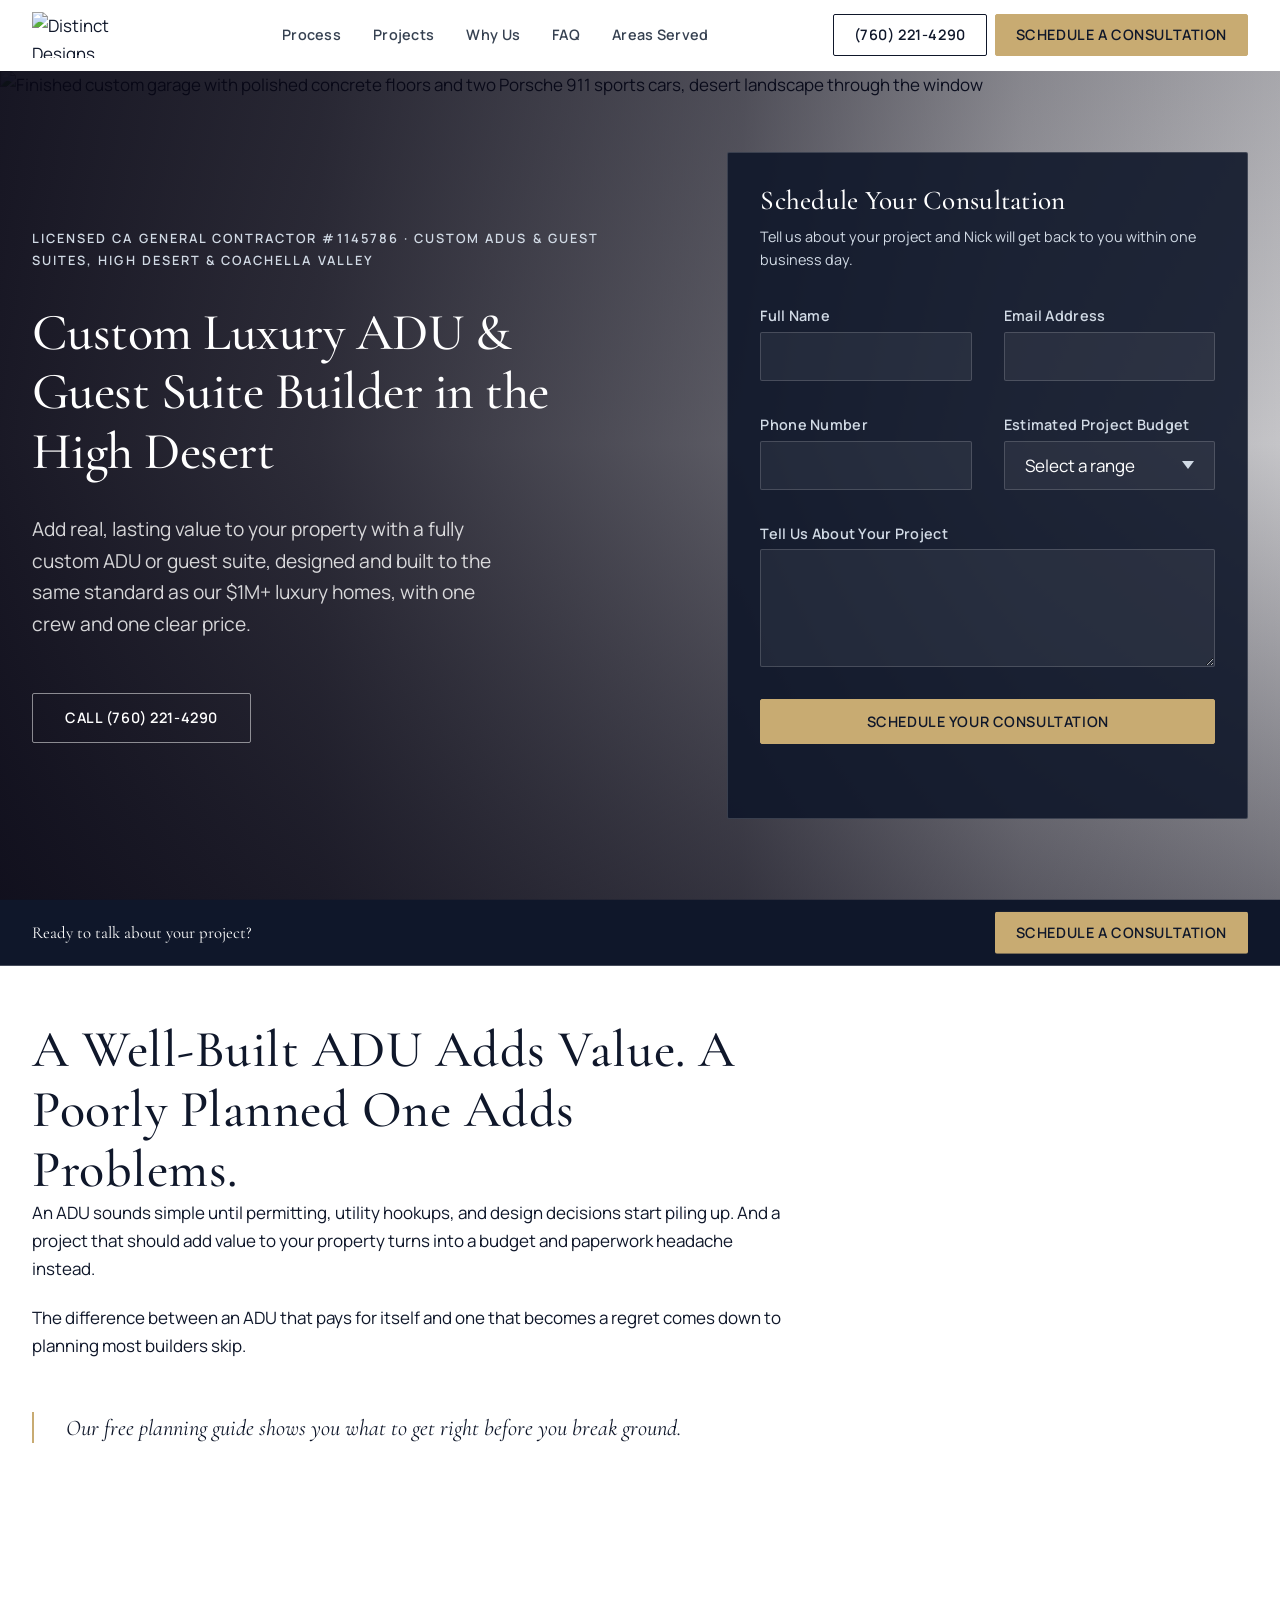
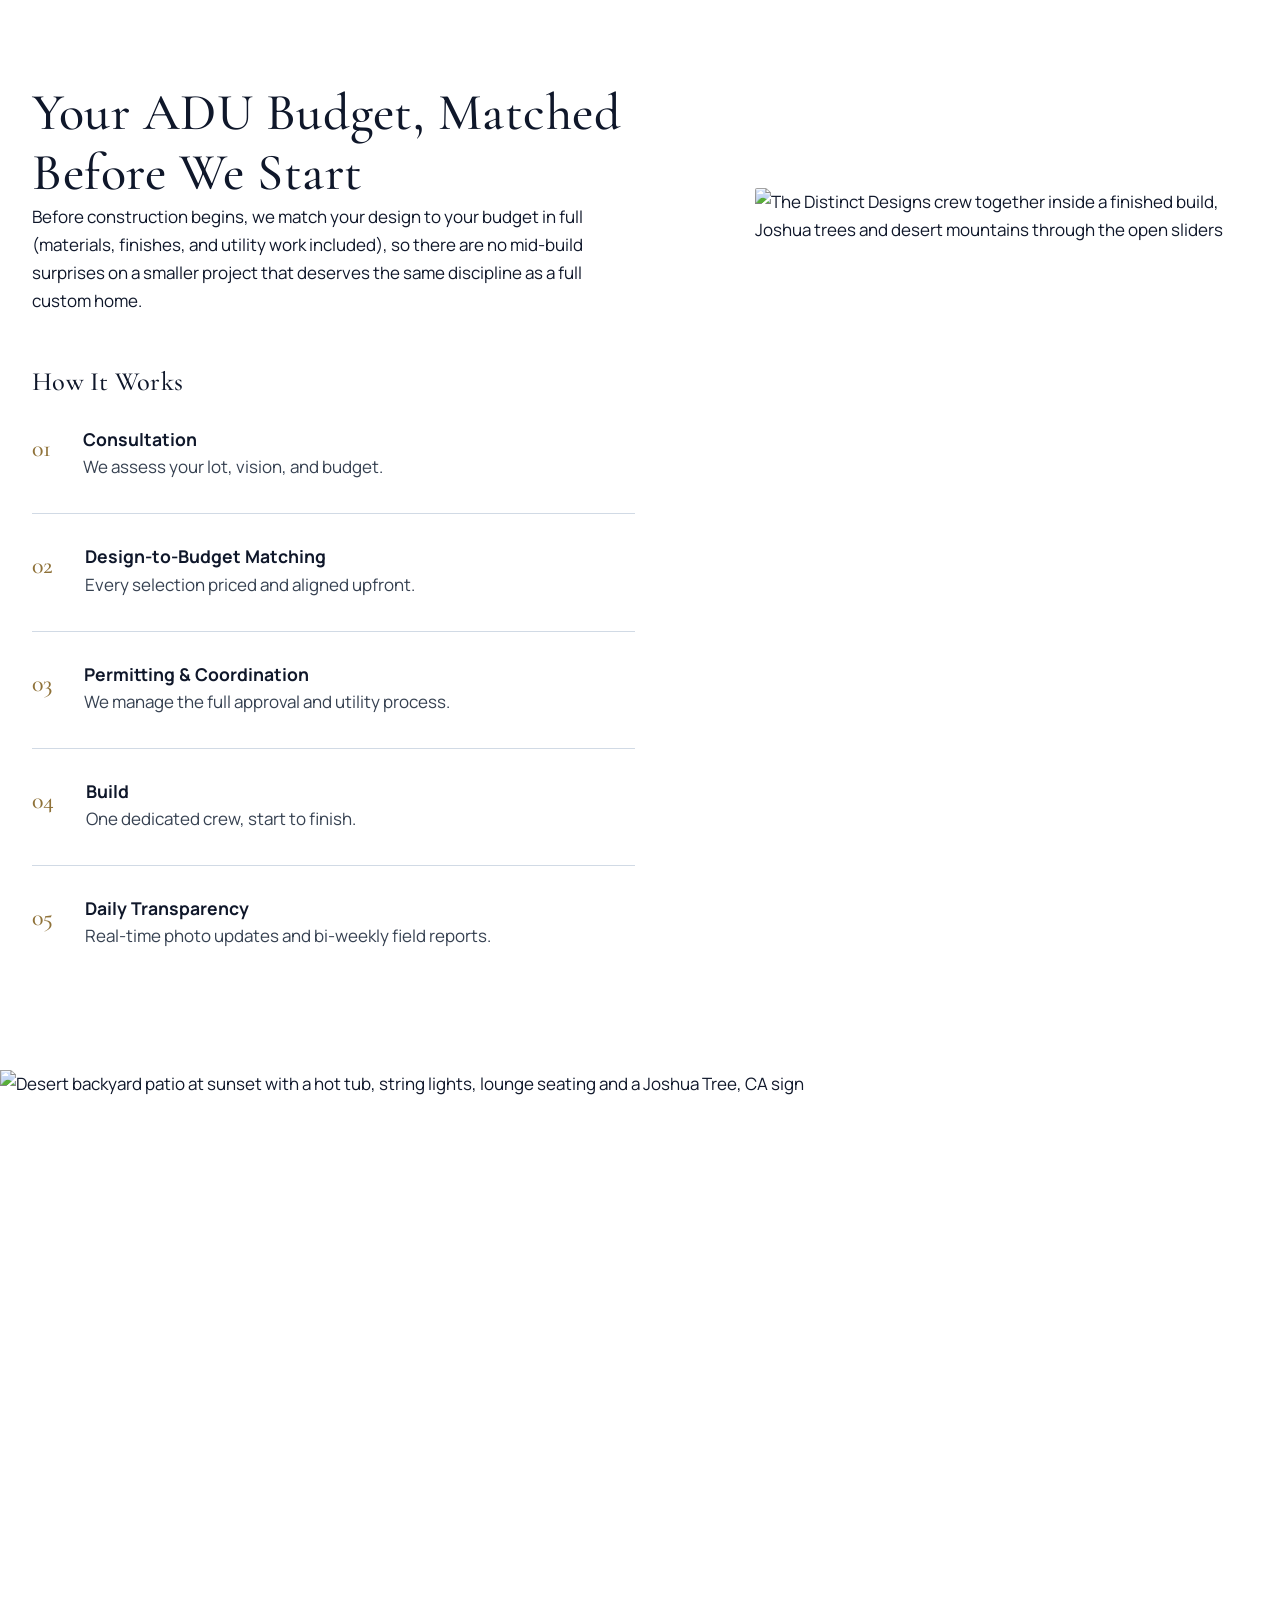
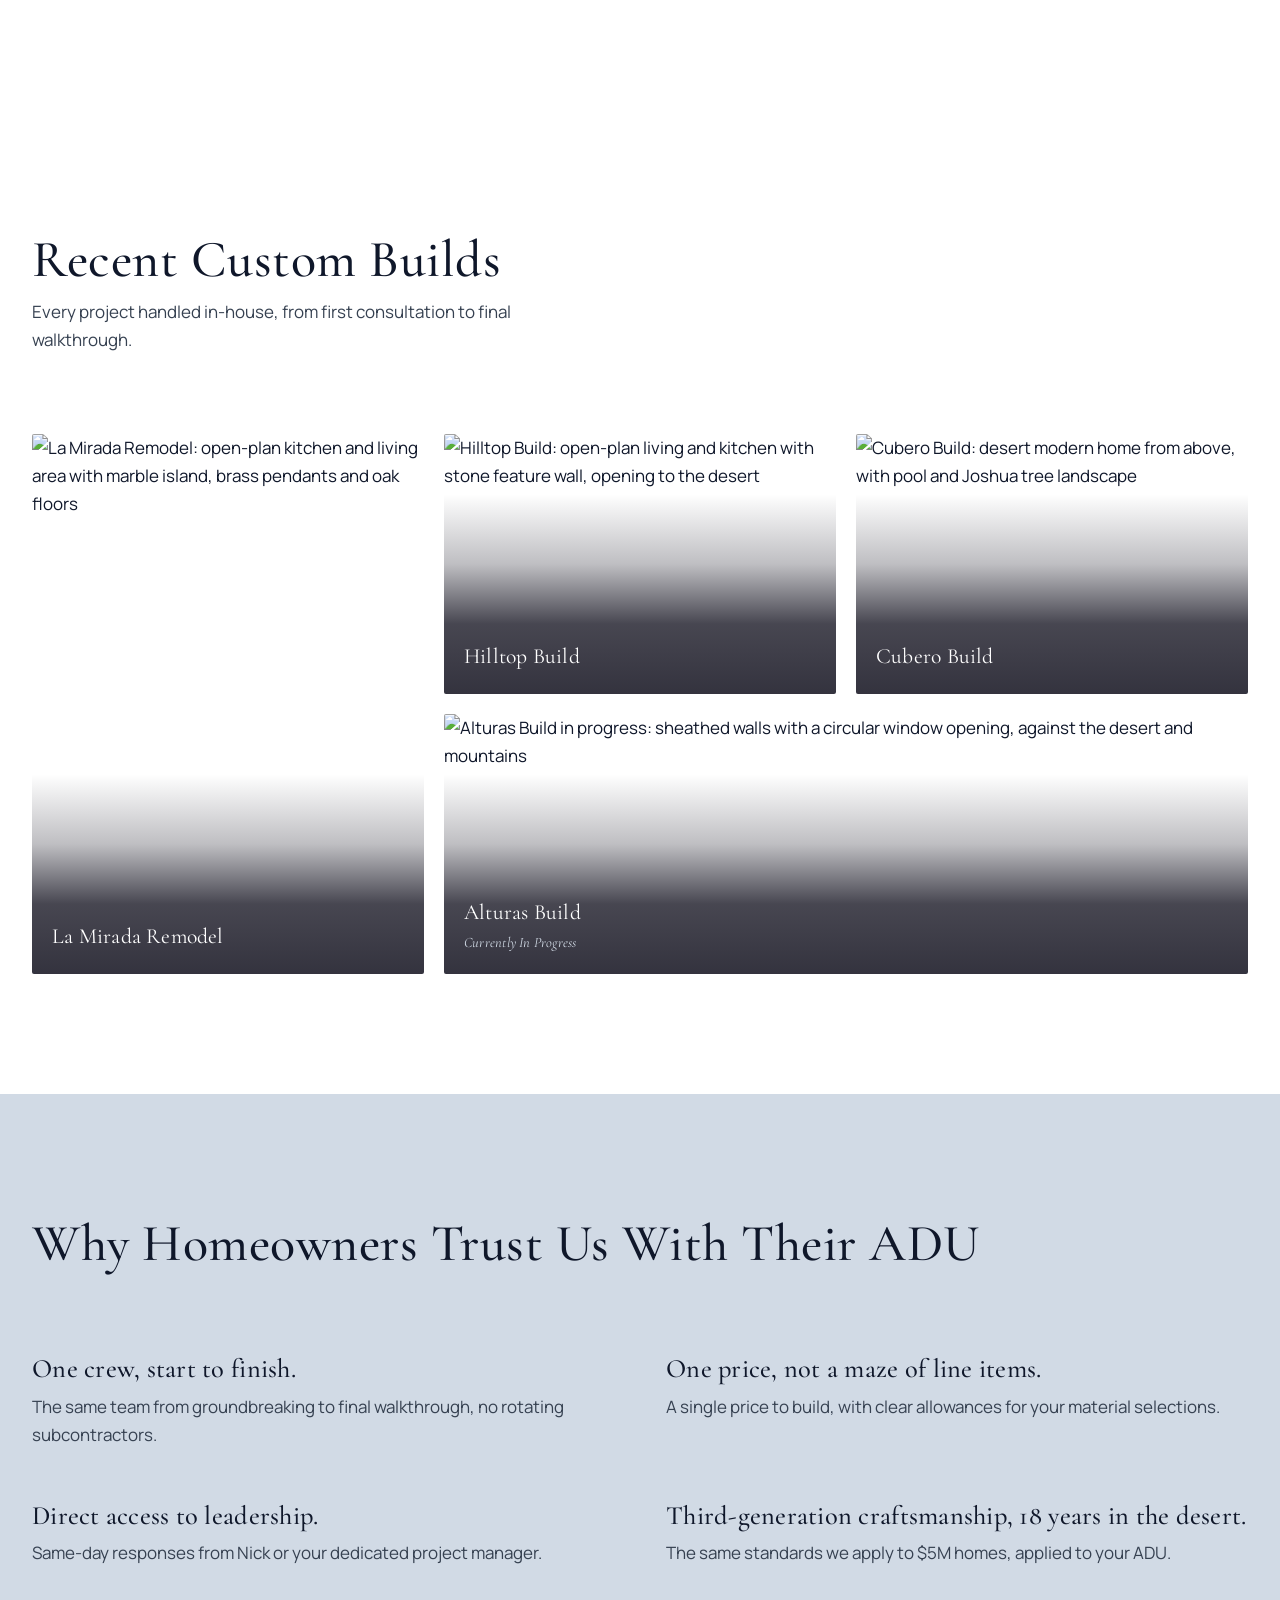
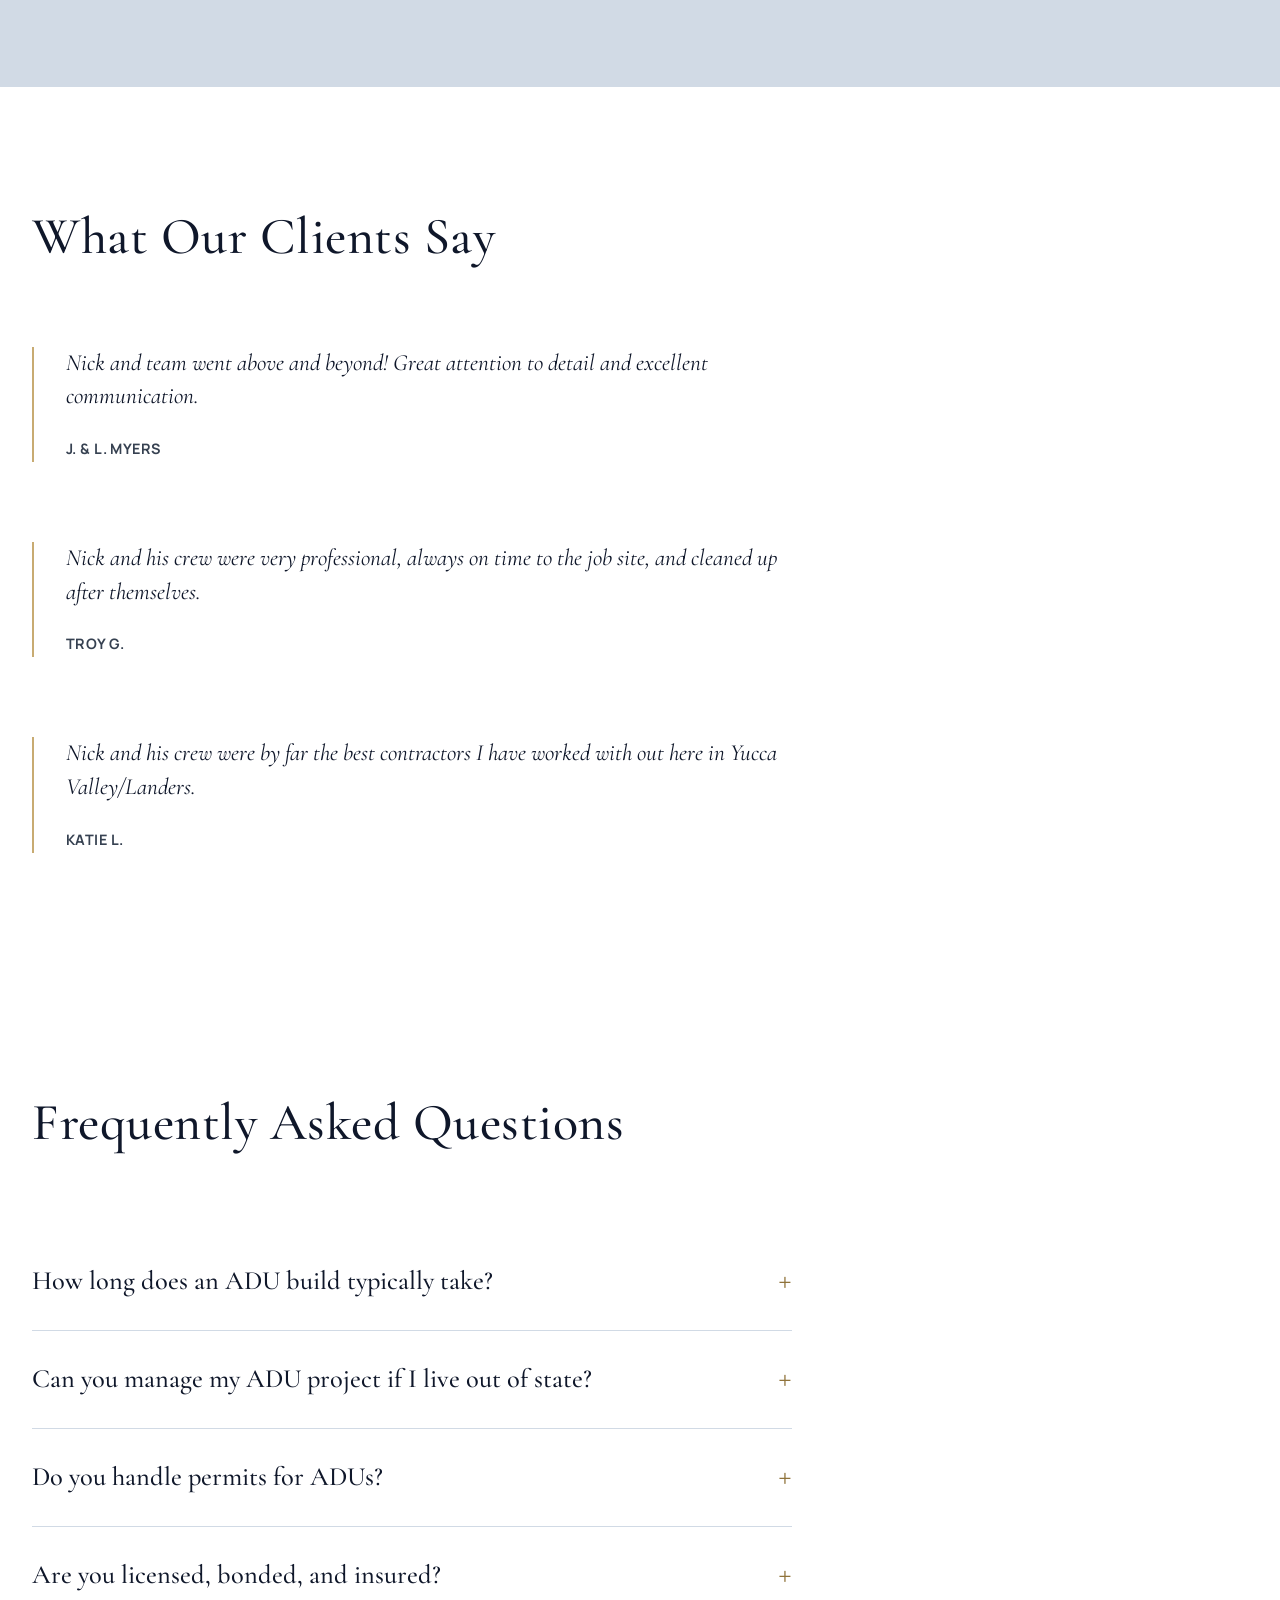
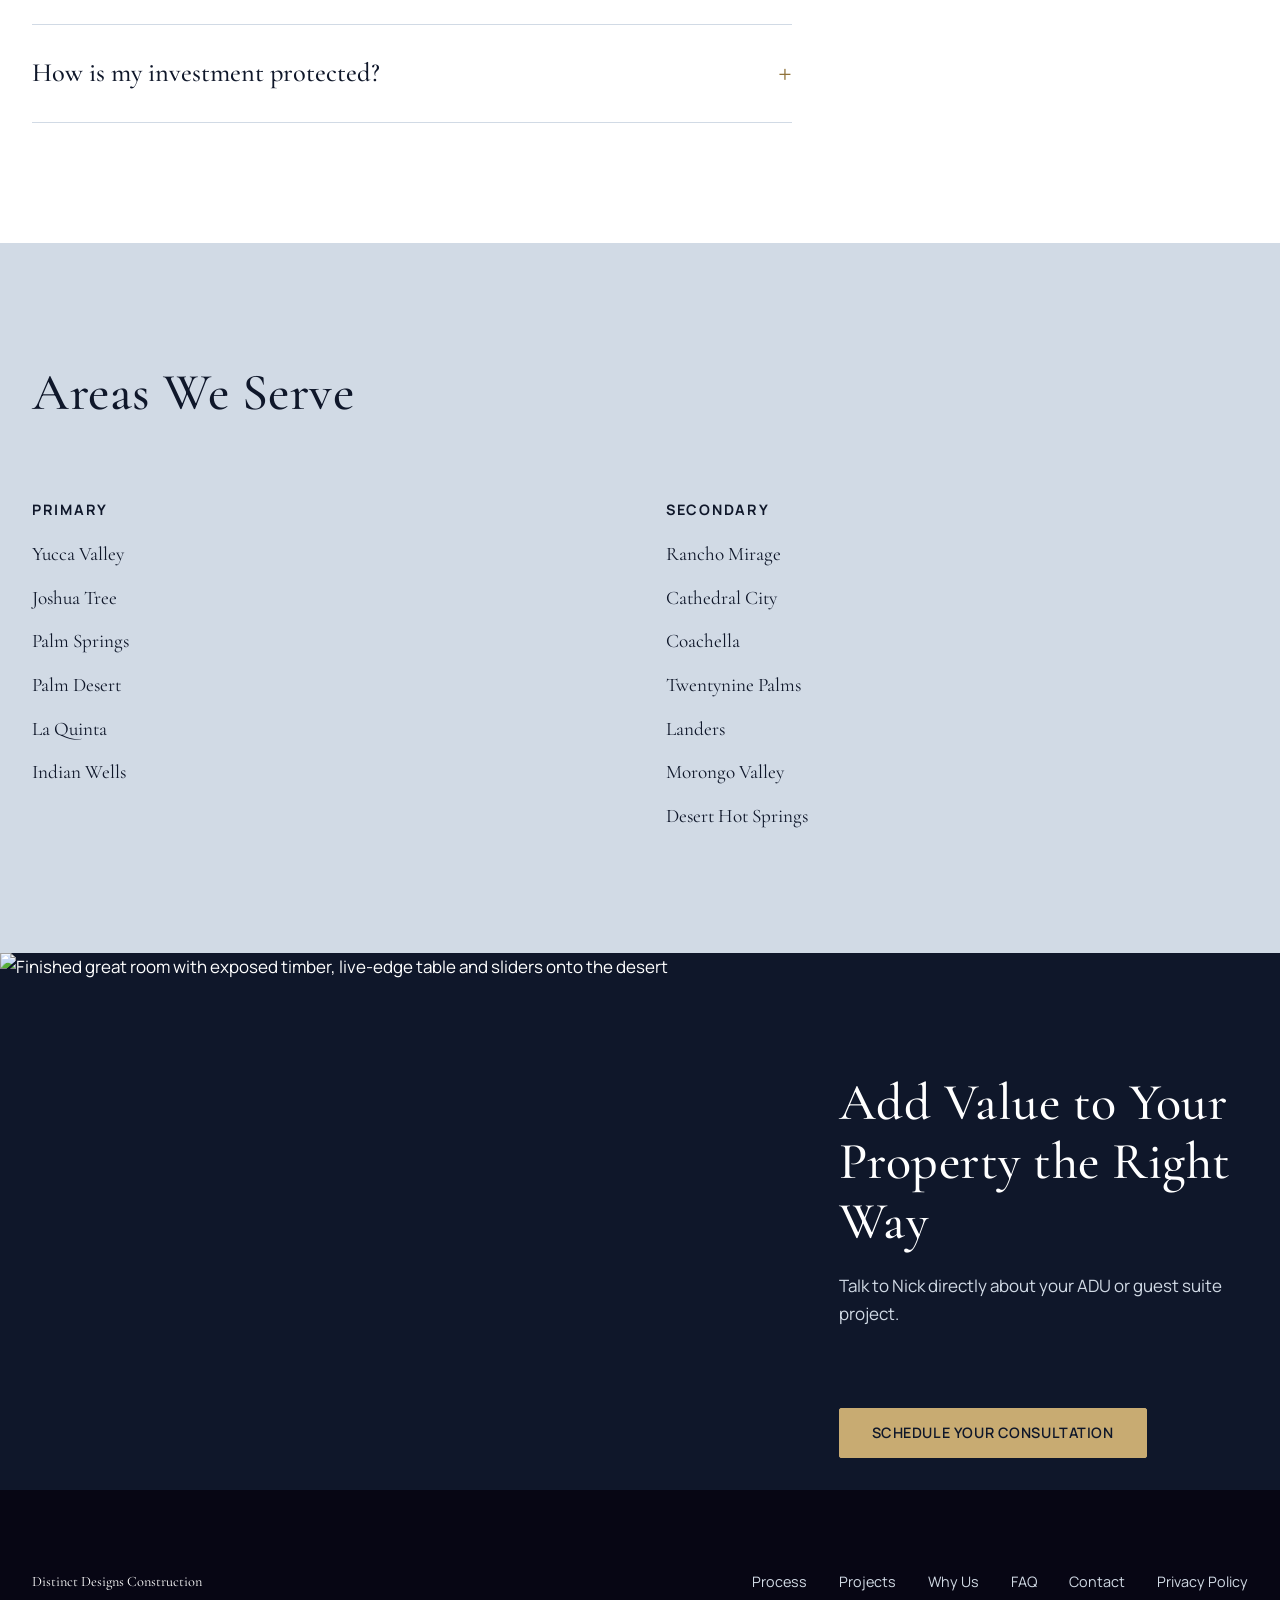
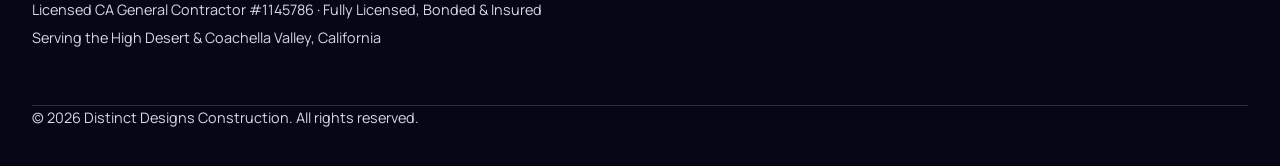
==== commit aa41bc76: "Merge remote-tracking branch 'origin/claude/awesome-maxwell-spdglj' into merge-trial" ====
--- a/custom-adu-hero-form/index.html
+++ b/custom-adu-hero-form/index.html
@@ -4,29 +4,12 @@
 <meta charset="UTF-8">
 <meta name="viewport" content="width=device-width, initial-scale=1.0">
 <title>Custom Luxury ADU &amp; Guest Suite Builder in the High Desert | Distinct Designs Construction</title>
-<meta name="description" content="Fully custom ADUs and guest suites in the High Desert &amp; Coachella Valley, built to the standard of our $870K+ luxury homes. Licensed CA GC #1145786.">
-<link rel="canonical" href="https://go.distinctdesignsconstruction.com/custom-adu-hero-form/">
-
-<meta property="og:type" content="website">
-<meta property="og:site_name" content="Distinct Designs Construction">
-<meta property="og:locale" content="en_US">
-<meta property="og:title" content="Custom Luxury ADU &amp; Guest Suite Builder in the High Desert | Distinct Designs Construction">
-<meta property="og:description" content="Fully custom ADUs and guest suites in the High Desert &amp; Coachella Valley, built to the standard of our $870K+ luxury homes. Licensed CA GC #1145786.">
-<meta property="og:url" content="https://go.distinctdesignsconstruction.com/custom-adu-hero-form/">
-<meta property="og:image" content="https://go.distinctdesignsconstruction.com/custom-adu-hero-form/images/og-image.jpg">
-<meta property="og:image:width" content="1200">
-<meta property="og:image:height" content="630">
-<meta property="og:image:alt" content="Finished custom garage with polished concrete floors and two Porsche 911 sports cars, desert landscape through the window">
-<meta name="twitter:card" content="summary_large_image">
-
-<link rel="icon" href="/favicon.ico" sizes="48x48">
-<link rel="icon" href="/favicon.png" type="image/png" sizes="192x192">
-<link rel="apple-touch-icon" href="/apple-touch-icon.png">
-
-<!-- Fonts are self-hosted (see @font-face in styles.css). The two used above
-     the fold are preloaded; the italic face loads on demand. -->
-<link rel="preload" href="fonts/manrope.woff2" as="font" type="font/woff2" crossorigin>
-<link rel="preload" href="fonts/cormorant-garamond.woff2" as="font" type="font/woff2" crossorigin>
+<meta name="description" content="Fully custom ADUs and guest suites in Yucca Valley, Joshua Tree, Palm Springs &amp; the Coachella Valley, built to the same standard as our $1M+ luxury homes, with one crew, one clear price and full permitting handled. Licensed CA GC #1145786.">
+<link rel="canonical" href="https://distinctdesignsconstruction.com/custom-adu">
+
+<link rel="preconnect" href="https://fonts.googleapis.com">
+<link rel="preconnect" href="https://fonts.gstatic.com" crossorigin>
+<link href="https://fonts.googleapis.com/css2?family=Cormorant+Garamond:ital,wght@0,300;0,400;0,500;0,600;1,400&family=Manrope:wght@400;500;600;700&display=swap" rel="stylesheet">
 
 <link rel="stylesheet" href="styles.css">
 
@@ -36,16 +19,21 @@
   document.documentElement.classList.add("js-reveal");
 </script>
 
+<!-- Google tag (gtag.js): GA4 and the Google tag, same IDs as the main site -->
+<script async src="https://www.googletagmanager.com/gtag/js?id=G-ZN3C7W7TY1"></script>
+<script>window.dataLayer=window.dataLayer||[];function gtag(){dataLayer.push(arguments);}gtag("js",new Date());gtag("config","G-ZN3C7W7TY1");gtag("config","GT-PLHFGS6K");</script>
+
+<!-- Meta Pixel, same ID as the main site -->
+<script>!function(f,b,e,v,n,t,s){if(f.fbq)return;n=f.fbq=function(){n.callMethod?n.callMethod.apply(n,arguments):n.queue.push(arguments)};if(!f._fbq)f._fbq=n;n.push=n;n.loaded=!0;n.version="2.0";n.queue=[];t=b.createElement(e);t.async=!0;t.src=v;s=b.getElementsByTagName(e)[0];s.parentNode.insertBefore(t,s)}(window,document,"script","https://connect.facebook.net/en_US/fbevents.js");fbq("init","2036241113908440");fbq("track","PageView");</script>
+
 <!-- Lead tracking (WhatConverts) -->
 <script>var $wc_load=function(a){return JSON.parse(JSON.stringify(a))},$wc_leads=$wc_leads||{doc:{url:$wc_load(document.URL),ref:$wc_load(document.referrer),search:$wc_load(location.search),hash:$wc_load(location.hash)}};</script>
-<script async src="//s.ksrndkehqnwntyxlhgto.com/174814.js"></script>
-
-<!-- Feedbucket: visual review widget. Review hosts only: it loads on the
-     Vercel URLs and on localhost, never on the client's own domain, where it
-     would render a feedback button for every prospect. -->
-<script>
+<script src="//s.ksrndkehqnwntyxlhgto.com/174814.js"></script>
+
+<!-- Feedbucket: visual review widget. REMOVE before this page goes live on the
+     client's own domain. It renders a feedback button for anyone who visits. -->
+<script type="text/javascript">
     (function(k) {
-        if (!/(^|\.)vercel\.app$|^localhost$/.test(location.hostname)) return;
         let s=document.createElement('script');s.defer=true;
         s.src="https://cdn.feedbucket.app/assets/feedbucket.js";
         s.dataset.feedbucket=k;document.head.appendChild(s);
@@ -53,6 +41,8 @@
 </script>
 </head>
 <body>
+<!-- Meta Pixel fallback for visitors without JavaScript -->
+<noscript><img height="1" width="1" style="display:none" alt="" src="https://www.facebook.com/tr?id=2036241113908440&amp;ev=PageView&amp;noscript=1"></noscript>
 
 <a class="skip-link" href="#main">Skip to content</a>
 
@@ -125,7 +115,7 @@
       <div class="hero__content reveal">
         <p class="eyebrow">Licensed CA General Contractor #1145786 &middot; Custom ADUs &amp; Guest Suites, High Desert &amp; Coachella Valley</p>
         <h1>Custom Luxury ADU &amp; Guest Suite Builder in the High Desert</h1>
-        <p class="subhead">Add real, lasting value to your property with a fully custom ADU or guest suite, designed and built to the same standard as our $870K+ luxury homes, with one crew and one clear price.</p>
+        <p class="subhead">Add real, lasting value to your property with a fully custom ADU or guest suite, designed and built to the same standard as our $1M+ luxury homes, with one crew and one clear price.</p>
         <nav class="hero-cta">
           <a href="tel:+17602214290" class="btn btn--secondary">Call (760) 221-4290</a>
         </nav>
@@ -242,8 +232,6 @@
            natural height, so nothing is cropped. -->
       <img
         src="images/process-crew.webp"
-        srcset="images/process-crew-800.webp 800w, images/process-crew.webp 1200w"
-        sizes="(min-width: 1024px) 45vw, 100vw"
         alt="The Distinct Designs crew together inside a finished build, Joshua trees and desert mountains through the open sliders"
         loading="lazy" width="1200" height="1600"
       >
@@ -485,94 +473,11 @@
       <a href="#why-us">Why Us</a>
       <a href="#faq">FAQ</a>
       <a href="#form">Contact</a>
+      <a href="https://distinctdesignsconstruction.com/privacy-policy/">Privacy Policy</a>
     </nav>
   </div>
   <p class="site-footer__legal">&copy; <span id="year"></span> Distinct Designs Construction. All rights reserved.</p>
 </footer>
-
-<!-- LocalBusiness Structured Data. Every value is published by the client
-     (their main site's own schema, or this page's areas list). Nothing here
-     is estimated: no street address, hours or ratings until they supply them. -->
-<script type="application/ld+json">
-{
-  "@context": "https://schema.org",
-  "@type": [
-    "HomeAndConstructionBusiness",
-    "GeneralContractor"
-  ],
-  "@id": "https://distinctdesignsconstruction.com/#business",
-  "name": "Distinct Designs Construction",
-  "url": "https://distinctdesignsconstruction.com/",
-  "telephone": "+1-760-221-4290",
-  "logo": "https://distinctdesignsconstruction.com/images/site/DD-logo-full.webp",
-  "image": "https://go.distinctdesignsconstruction.com/custom-adu-hero-form/images/og-image.jpg",
-  "address": {
-    "@type": "PostalAddress",
-    "addressLocality": "Yucca Valley",
-    "addressRegion": "CA",
-    "addressCountry": "US"
-  },
-  "areaServed": [
-    {
-      "@type": "City",
-      "name": "Yucca Valley"
-    },
-    {
-      "@type": "City",
-      "name": "Joshua Tree"
-    },
-    {
-      "@type": "City",
-      "name": "Palm Springs"
-    },
-    {
-      "@type": "City",
-      "name": "Palm Desert"
-    },
-    {
-      "@type": "City",
-      "name": "La Quinta"
-    },
-    {
-      "@type": "City",
-      "name": "Indian Wells"
-    },
-    {
-      "@type": "City",
-      "name": "Rancho Mirage"
-    },
-    {
-      "@type": "City",
-      "name": "Cathedral City"
-    },
-    {
-      "@type": "City",
-      "name": "Coachella"
-    },
-    {
-      "@type": "City",
-      "name": "Twentynine Palms"
-    },
-    {
-      "@type": "City",
-      "name": "Landers"
-    },
-    {
-      "@type": "City",
-      "name": "Morongo Valley"
-    },
-    {
-      "@type": "City",
-      "name": "Desert Hot Springs"
-    }
-  ],
-  "sameAs": [
-    "https://www.instagram.com/distinctdesignsconst/",
-    "https://www.facebook.com/profile.php?id=61561101665757",
-    "https://www.yelp.com/biz/distinct-designs-yucca-valley-6"
-  ]
-}
-</script>
 
 <!-- FAQ Structured Data -->
 <script type="application/ld+json">
--- a/custom-adu-hero-form/styles.css
+++ b/custom-adu-hero-form/styles.css
@@ -4,33 +4,6 @@
    Organization: Variables → Reset → Typography → Layout Primitives →
    Components → Sections → Media Queries (mobile-first)
    ================================================================= */
-
-/* -----------------------------------------------------------------
-   0. FONTS: self-hosted variable fonts, latin subset
-   Served from this page's own fonts/ folder so first paint does not
-   wait on a third-party stylesheet. One file covers every weight.
-   ----------------------------------------------------------------- */
-@font-face {
-  font-family: "Manrope";
-  font-style: normal;
-  font-weight: 400 700;
-  font-display: swap;
-  src: url("fonts/manrope.woff2") format("woff2");
-}
-@font-face {
-  font-family: "Cormorant Garamond";
-  font-style: normal;
-  font-weight: 300 600;
-  font-display: swap;
-  src: url("fonts/cormorant-garamond.woff2") format("woff2");
-}
-@font-face {
-  font-family: "Cormorant Garamond";
-  font-style: italic;
-  font-weight: 400;
-  font-display: swap;
-  src: url("fonts/cormorant-garamond-italic.woff2") format("woff2");
-}
 
 /* -----------------------------------------------------------------
    1. CSS VARIABLES: DESIGN TOKENS
@@ -545,8 +518,7 @@
 
 /* -----------------------------------------------------------------
    9.b HERO VARIANT: LEAD FORM IN THE HERO
-   Used by the *-hero-form pages. Unused rules on the standard pages,
-   kept here so all six stylesheets stay byte-identical.
+   Used by every landing page: the lead form sits in the hero.
    ----------------------------------------------------------------- */
 .hero--form { align-items: center; }
 
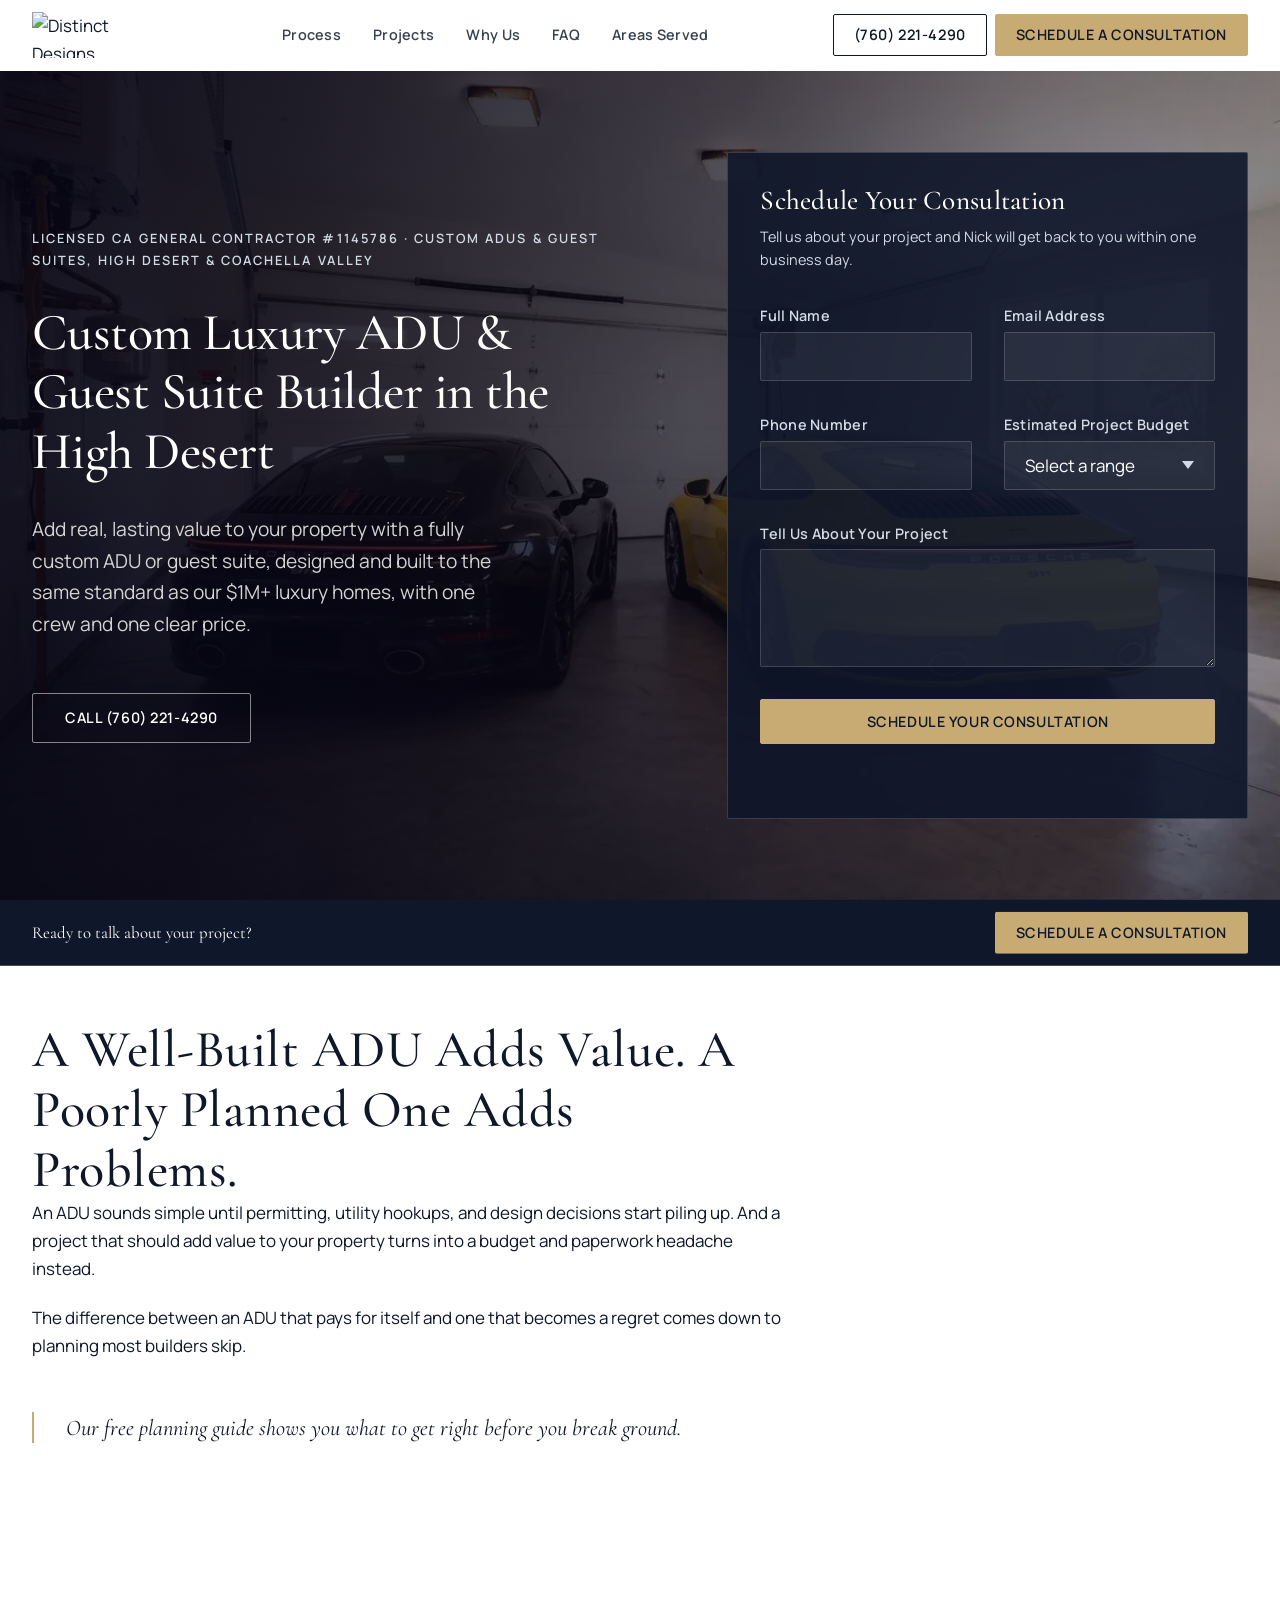
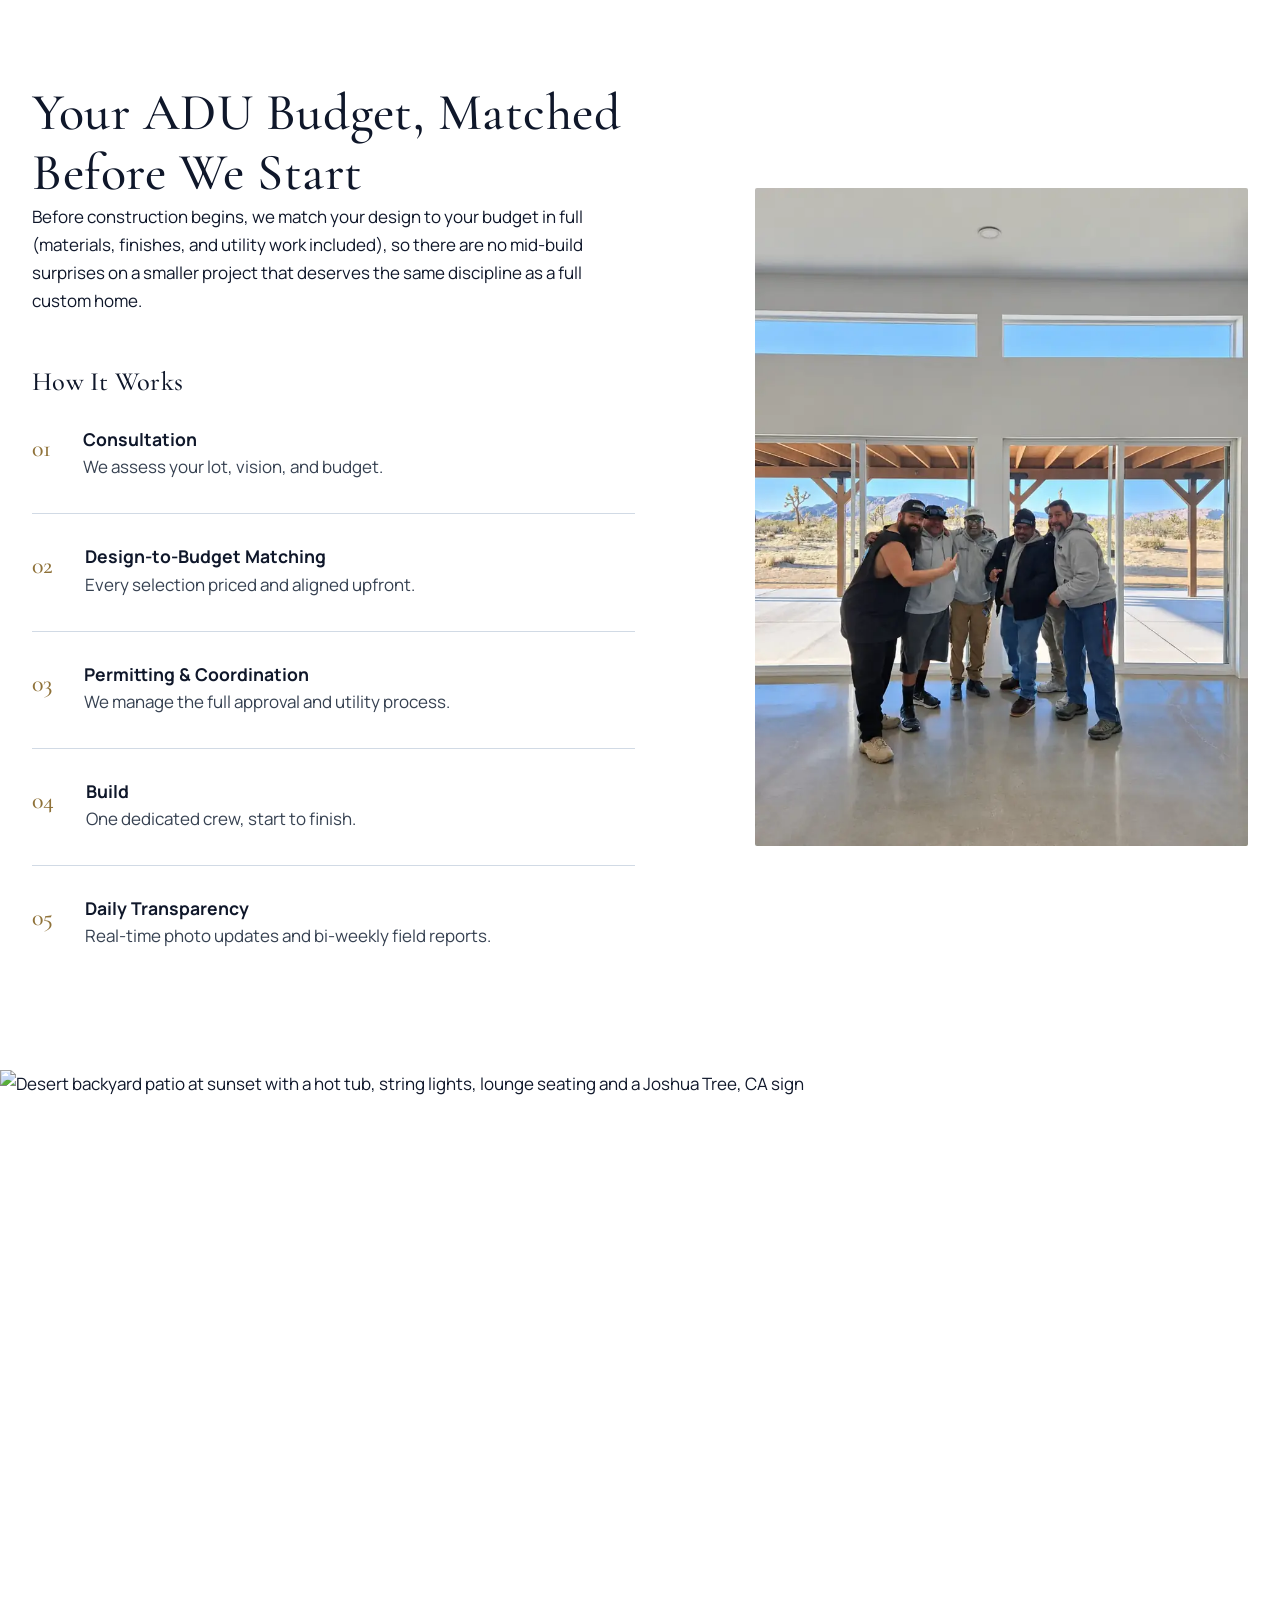
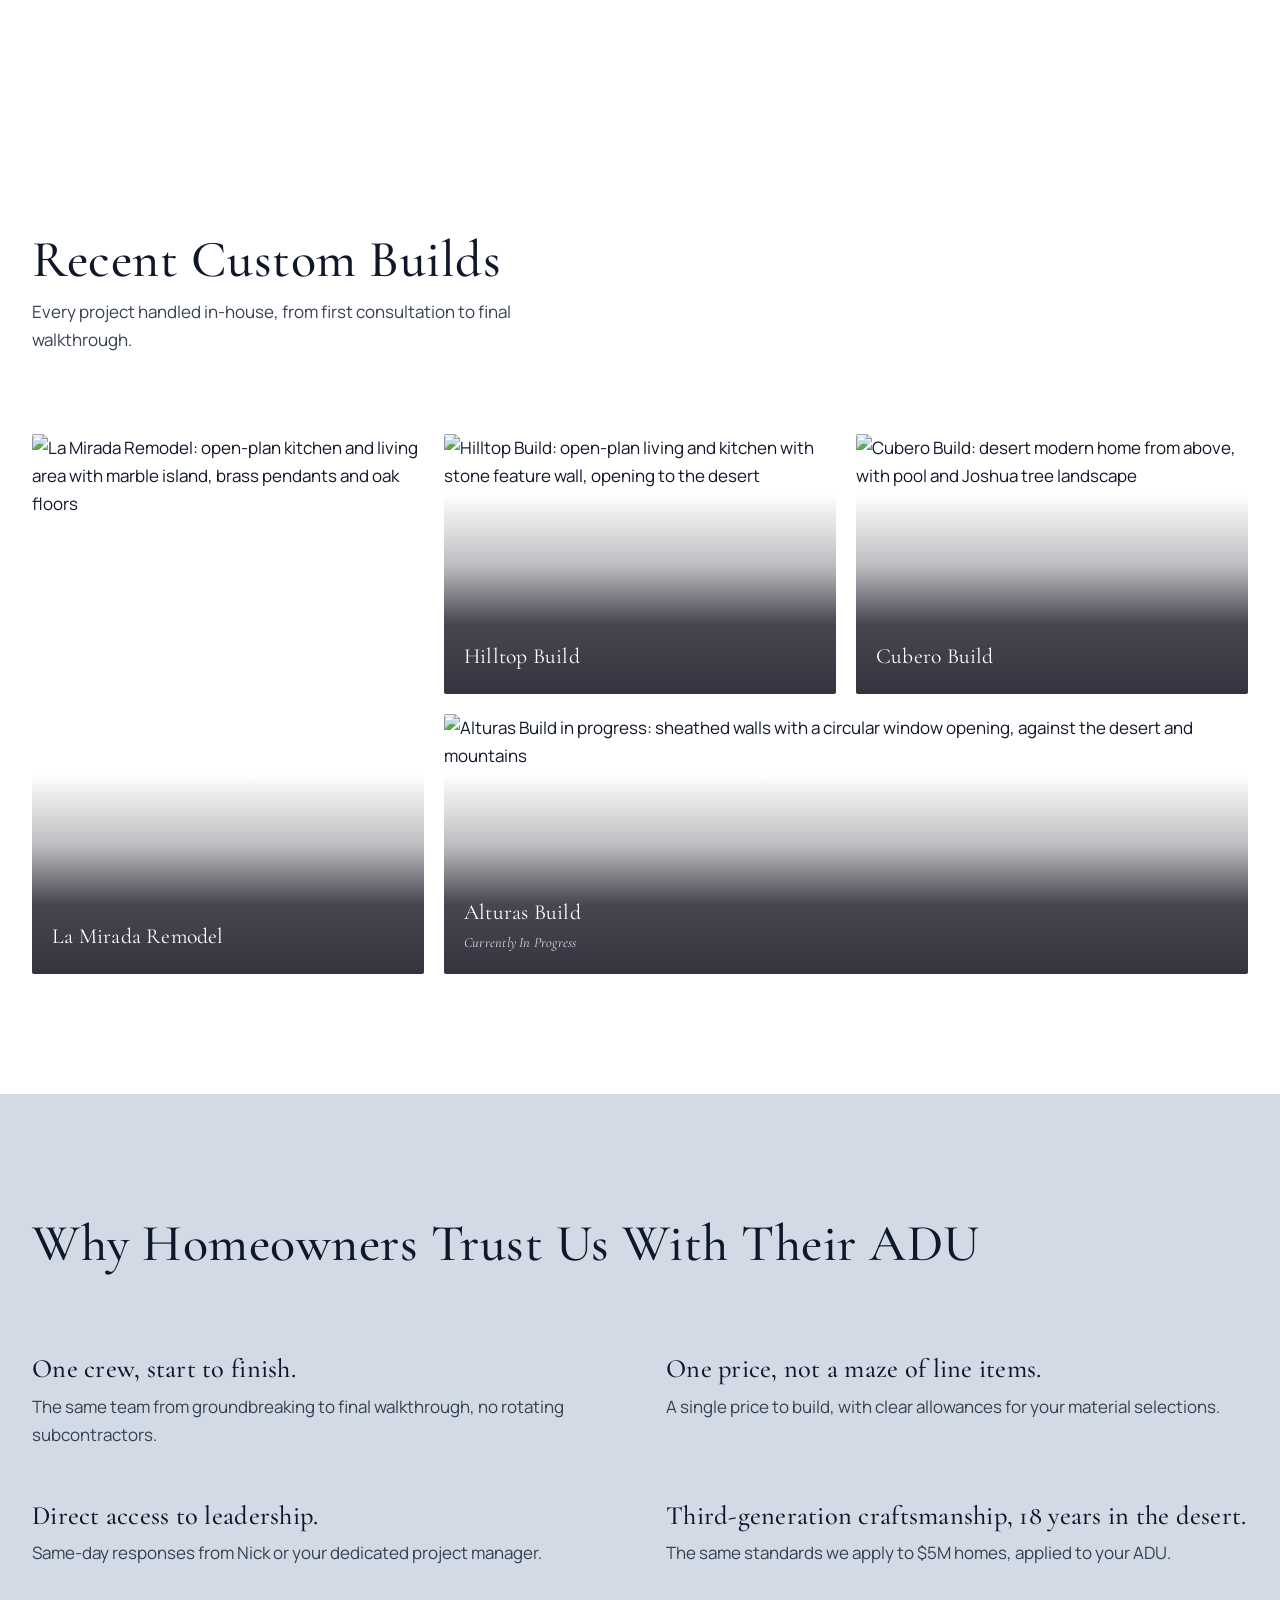
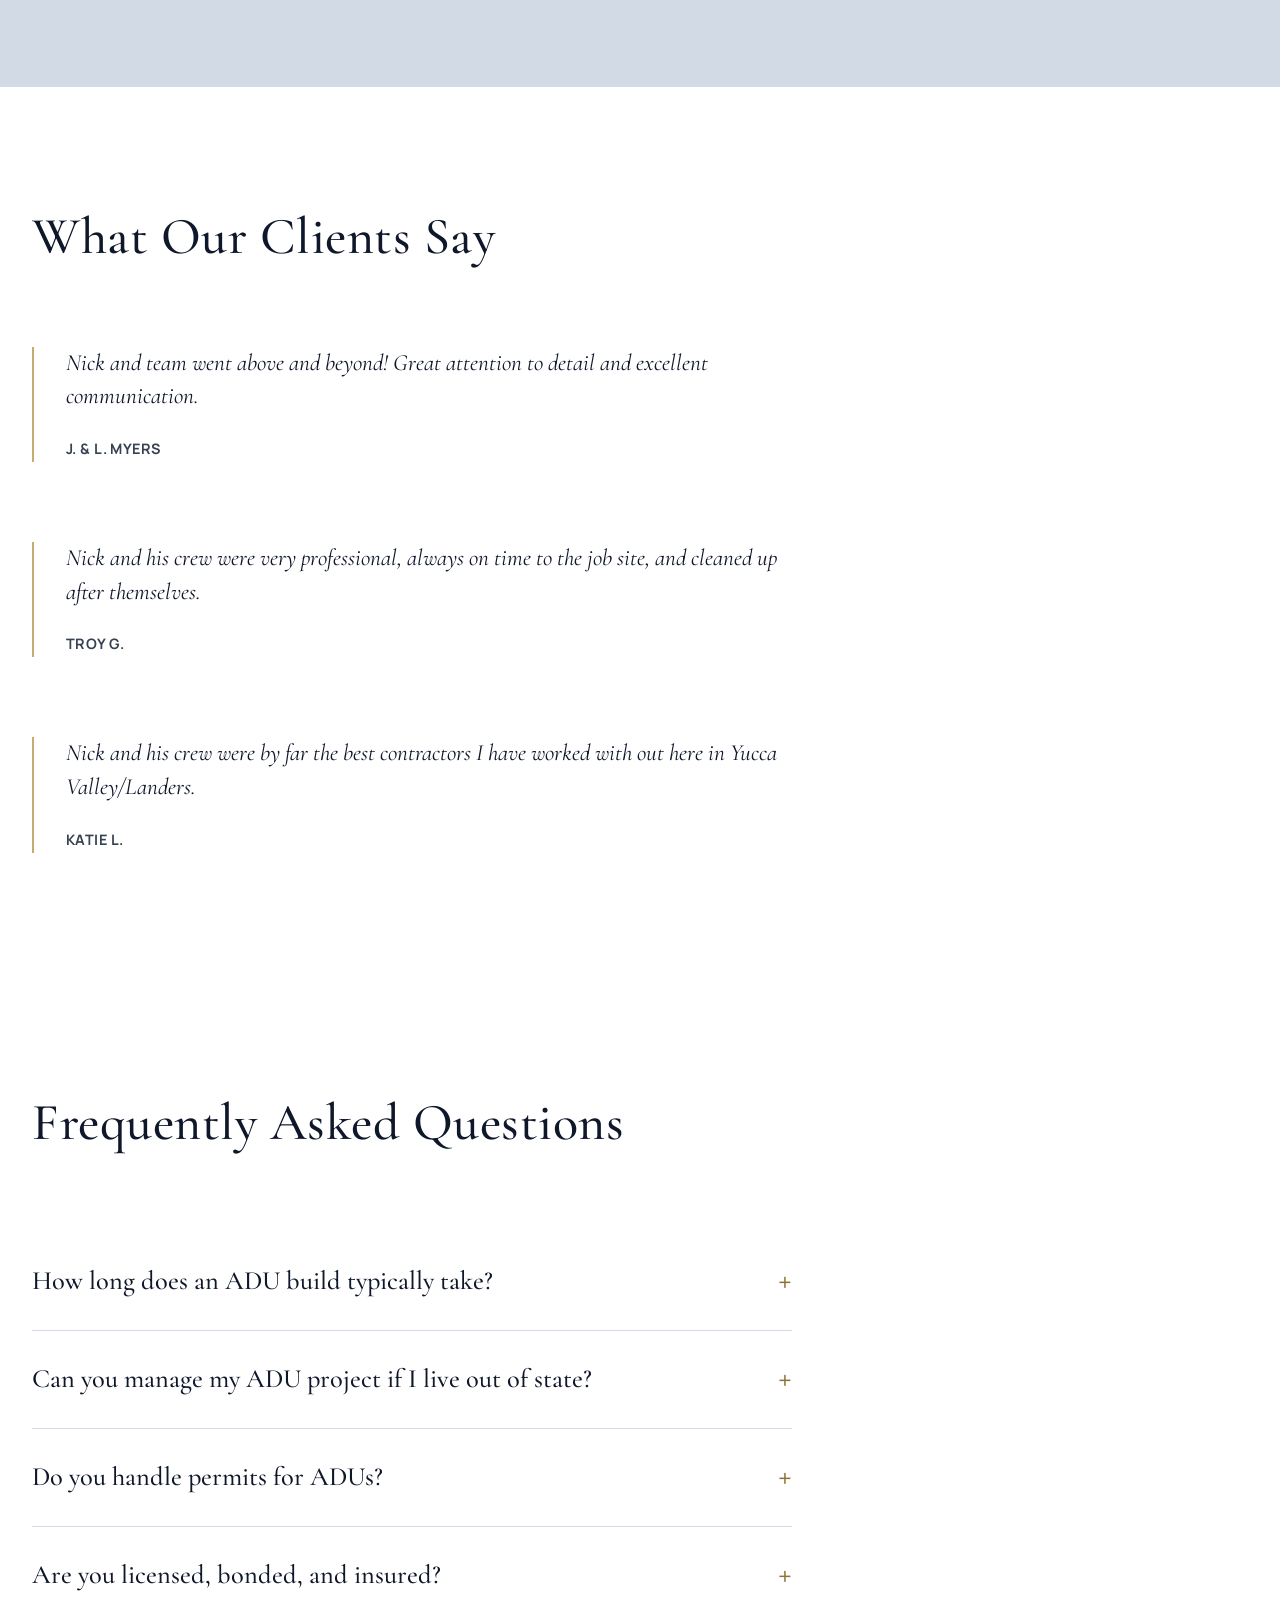
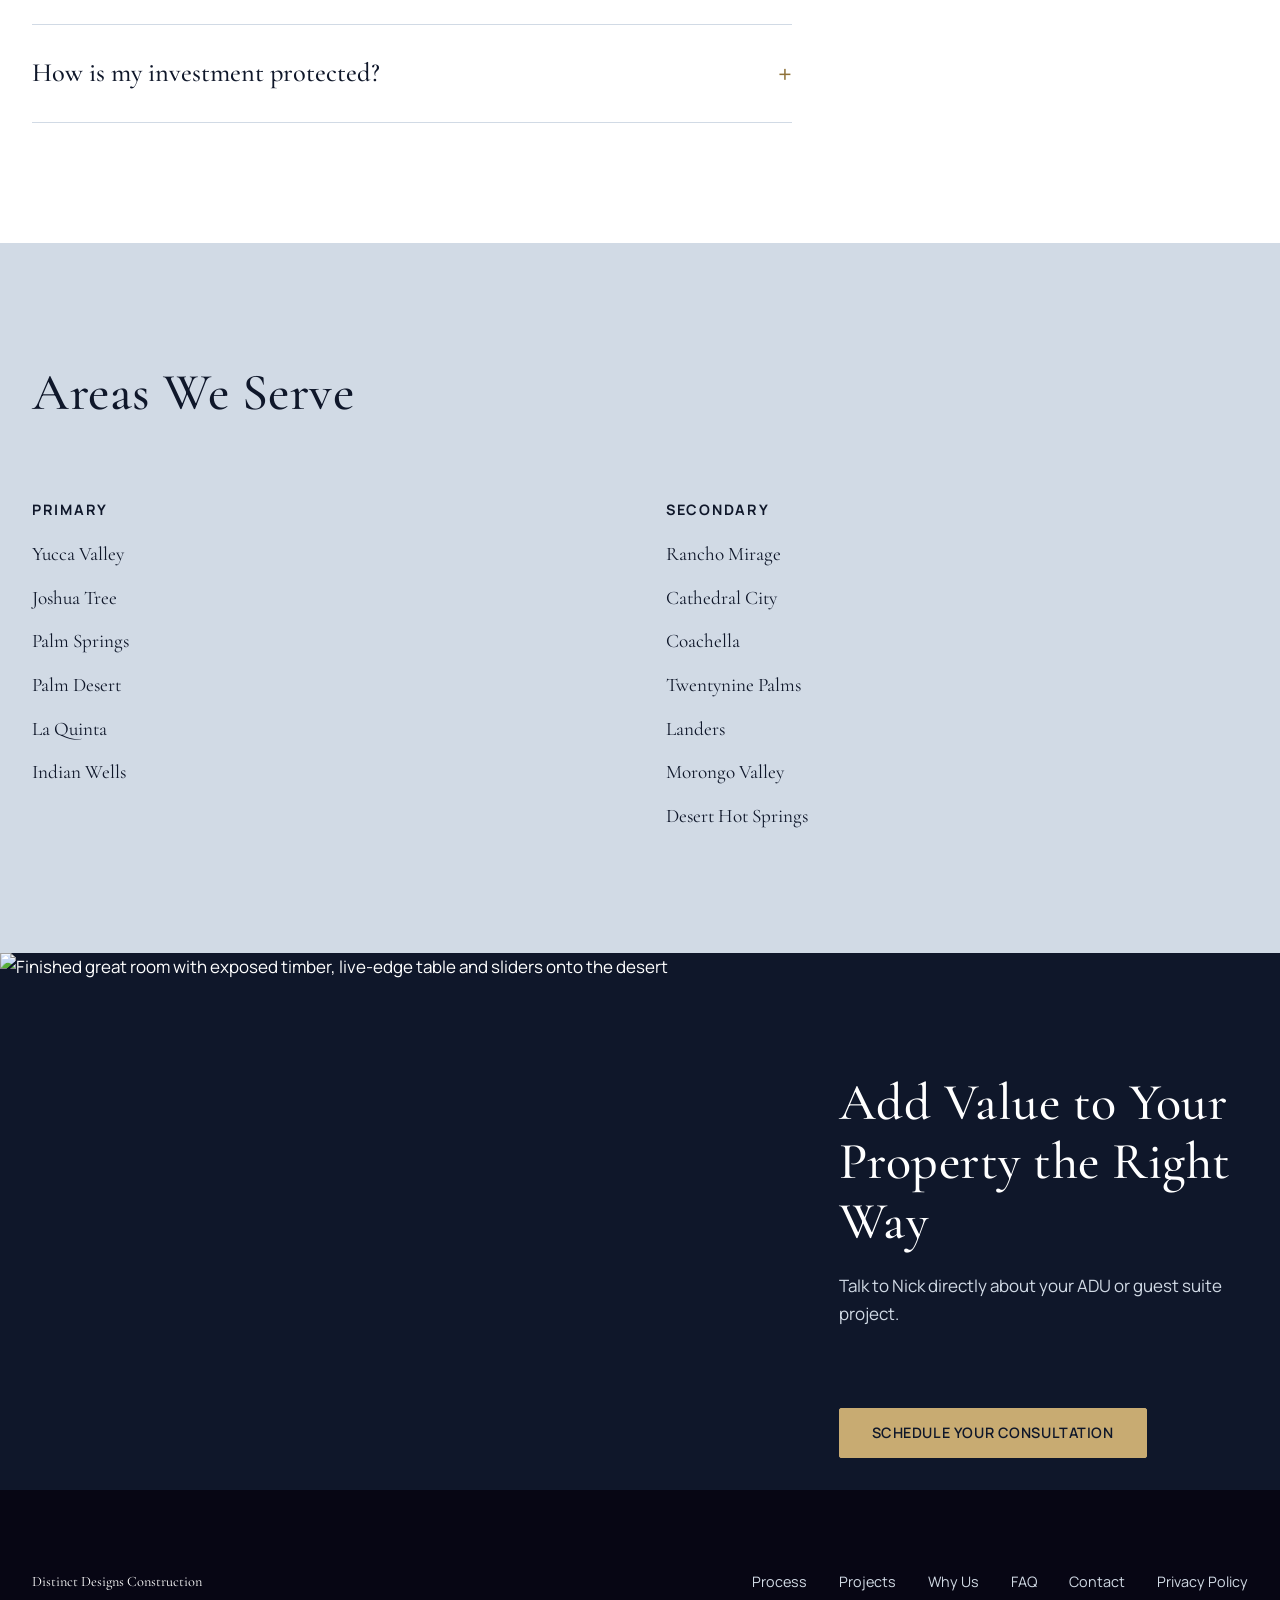
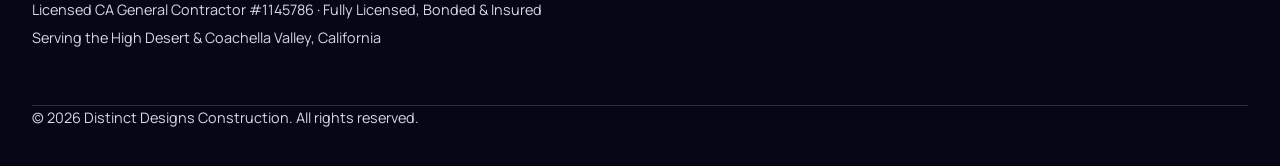
==== commit 266952d0: "Merge the SEO and speed fixes with the hero-form-only site Combines claude/awesome-maxwell-spdglj (s" ====
--- a/custom-adu-hero-form/index.html
+++ b/custom-adu-hero-form/index.html
@@ -4,12 +4,29 @@
 <meta charset="UTF-8">
 <meta name="viewport" content="width=device-width, initial-scale=1.0">
 <title>Custom Luxury ADU &amp; Guest Suite Builder in the High Desert | Distinct Designs Construction</title>
-<meta name="description" content="Fully custom ADUs and guest suites in Yucca Valley, Joshua Tree, Palm Springs &amp; the Coachella Valley, built to the same standard as our $1M+ luxury homes, with one crew, one clear price and full permitting handled. Licensed CA GC #1145786.">
-<link rel="canonical" href="https://distinctdesignsconstruction.com/custom-adu">
-
-<link rel="preconnect" href="https://fonts.googleapis.com">
-<link rel="preconnect" href="https://fonts.gstatic.com" crossorigin>
-<link href="https://fonts.googleapis.com/css2?family=Cormorant+Garamond:ital,wght@0,300;0,400;0,500;0,600;1,400&family=Manrope:wght@400;500;600;700&display=swap" rel="stylesheet">
+<meta name="description" content="Fully custom ADUs and guest suites in the High Desert &amp; Coachella Valley, built to the standard of our $1M+ luxury homes. Licensed CA GC #1145786.">
+<link rel="canonical" href="https://go.distinctdesignsconstruction.com/custom-adu-hero-form/">
+
+<meta property="og:type" content="website">
+<meta property="og:site_name" content="Distinct Designs Construction">
+<meta property="og:locale" content="en_US">
+<meta property="og:title" content="Custom Luxury ADU &amp; Guest Suite Builder in the High Desert | Distinct Designs Construction">
+<meta property="og:description" content="Fully custom ADUs and guest suites in the High Desert &amp; Coachella Valley, built to the standard of our $1M+ luxury homes. Licensed CA GC #1145786.">
+<meta property="og:url" content="https://go.distinctdesignsconstruction.com/custom-adu-hero-form/">
+<meta property="og:image" content="https://go.distinctdesignsconstruction.com/custom-adu-hero-form/images/og-image.jpg">
+<meta property="og:image:width" content="1200">
+<meta property="og:image:height" content="630">
+<meta property="og:image:alt" content="Finished custom garage with polished concrete floors and two Porsche 911 sports cars, desert landscape through the window">
+<meta name="twitter:card" content="summary_large_image">
+
+<link rel="icon" href="/favicon.ico" sizes="48x48">
+<link rel="icon" href="/favicon.png" type="image/png" sizes="192x192">
+<link rel="apple-touch-icon" href="/apple-touch-icon.png">
+
+<!-- Fonts are self-hosted (see @font-face in styles.css). The two used above
+     the fold are preloaded; the italic face loads on demand. -->
+<link rel="preload" href="fonts/manrope.woff2" as="font" type="font/woff2" crossorigin>
+<link rel="preload" href="fonts/cormorant-garamond.woff2" as="font" type="font/woff2" crossorigin>
 
 <link rel="stylesheet" href="styles.css">
 
@@ -28,12 +45,14 @@
 
 <!-- Lead tracking (WhatConverts) -->
 <script>var $wc_load=function(a){return JSON.parse(JSON.stringify(a))},$wc_leads=$wc_leads||{doc:{url:$wc_load(document.URL),ref:$wc_load(document.referrer),search:$wc_load(location.search),hash:$wc_load(location.hash)}};</script>
-<script src="//s.ksrndkehqnwntyxlhgto.com/174814.js"></script>
-
-<!-- Feedbucket: visual review widget. REMOVE before this page goes live on the
-     client's own domain. It renders a feedback button for anyone who visits. -->
-<script type="text/javascript">
+<script async src="//s.ksrndkehqnwntyxlhgto.com/174814.js"></script>
+
+<!-- Feedbucket: visual review widget. Review hosts only: it loads on the
+     Vercel URLs and on localhost, never on the client's own domain, where it
+     would render a feedback button for every prospect. -->
+<script>
     (function(k) {
+        if (!/(^|\.)vercel\.app$|^localhost$/.test(location.hostname)) return;
         let s=document.createElement('script');s.defer=true;
         s.src="https://cdn.feedbucket.app/assets/feedbucket.js";
         s.dataset.feedbucket=k;document.head.appendChild(s);
@@ -232,6 +251,8 @@
            natural height, so nothing is cropped. -->
       <img
         src="images/process-crew.webp"
+        srcset="images/process-crew-800.webp 800w, images/process-crew.webp 1200w"
+        sizes="(min-width: 1024px) 45vw, 100vw"
         alt="The Distinct Designs crew together inside a finished build, Joshua trees and desert mountains through the open sliders"
         loading="lazy" width="1200" height="1600"
       >
@@ -479,6 +500,90 @@
   <p class="site-footer__legal">&copy; <span id="year"></span> Distinct Designs Construction. All rights reserved.</p>
 </footer>
 
+<!-- LocalBusiness Structured Data. Every value is published by the client
+     (their main site's own schema, or this page's areas list). Nothing here
+     is estimated: no street address, hours or ratings until they supply them. -->
+<script type="application/ld+json">
+{
+  "@context": "https://schema.org",
+  "@type": [
+    "HomeAndConstructionBusiness",
+    "GeneralContractor"
+  ],
+  "@id": "https://distinctdesignsconstruction.com/#business",
+  "name": "Distinct Designs Construction",
+  "url": "https://distinctdesignsconstruction.com/",
+  "telephone": "+1-760-221-4290",
+  "logo": "https://distinctdesignsconstruction.com/images/site/DD-logo-full.webp",
+  "image": "https://go.distinctdesignsconstruction.com/custom-adu-hero-form/images/og-image.jpg",
+  "address": {
+    "@type": "PostalAddress",
+    "addressLocality": "Yucca Valley",
+    "addressRegion": "CA",
+    "addressCountry": "US"
+  },
+  "areaServed": [
+    {
+      "@type": "City",
+      "name": "Yucca Valley"
+    },
+    {
+      "@type": "City",
+      "name": "Joshua Tree"
+    },
+    {
+      "@type": "City",
+      "name": "Palm Springs"
+    },
+    {
+      "@type": "City",
+      "name": "Palm Desert"
+    },
+    {
+      "@type": "City",
+      "name": "La Quinta"
+    },
+    {
+      "@type": "City",
+      "name": "Indian Wells"
+    },
+    {
+      "@type": "City",
+      "name": "Rancho Mirage"
+    },
+    {
+      "@type": "City",
+      "name": "Cathedral City"
+    },
+    {
+      "@type": "City",
+      "name": "Coachella"
+    },
+    {
+      "@type": "City",
+      "name": "Twentynine Palms"
+    },
+    {
+      "@type": "City",
+      "name": "Landers"
+    },
+    {
+      "@type": "City",
+      "name": "Morongo Valley"
+    },
+    {
+      "@type": "City",
+      "name": "Desert Hot Springs"
+    }
+  ],
+  "sameAs": [
+    "https://www.instagram.com/distinctdesignsconst/",
+    "https://www.facebook.com/profile.php?id=61561101665757",
+    "https://www.yelp.com/biz/distinct-designs-yucca-valley-6"
+  ]
+}
+</script>
+
 <!-- FAQ Structured Data -->
 <script type="application/ld+json">
 {
--- a/custom-adu-hero-form/styles.css
+++ b/custom-adu-hero-form/styles.css
@@ -4,6 +4,33 @@
    Organization: Variables → Reset → Typography → Layout Primitives →
    Components → Sections → Media Queries (mobile-first)
    ================================================================= */
+
+/* -----------------------------------------------------------------
+   0. FONTS: self-hosted variable fonts, latin subset
+   Served from this page's own fonts/ folder so first paint does not
+   wait on a third-party stylesheet. One file covers every weight.
+   ----------------------------------------------------------------- */
+@font-face {
+  font-family: "Manrope";
+  font-style: normal;
+  font-weight: 400 700;
+  font-display: swap;
+  src: url("fonts/manrope.woff2") format("woff2");
+}
+@font-face {
+  font-family: "Cormorant Garamond";
+  font-style: normal;
+  font-weight: 300 600;
+  font-display: swap;
+  src: url("fonts/cormorant-garamond.woff2") format("woff2");
+}
+@font-face {
+  font-family: "Cormorant Garamond";
+  font-style: italic;
+  font-weight: 400;
+  font-display: swap;
+  src: url("fonts/cormorant-garamond-italic.woff2") format("woff2");
+}
 
 /* -----------------------------------------------------------------
    1. CSS VARIABLES: DESIGN TOKENS
